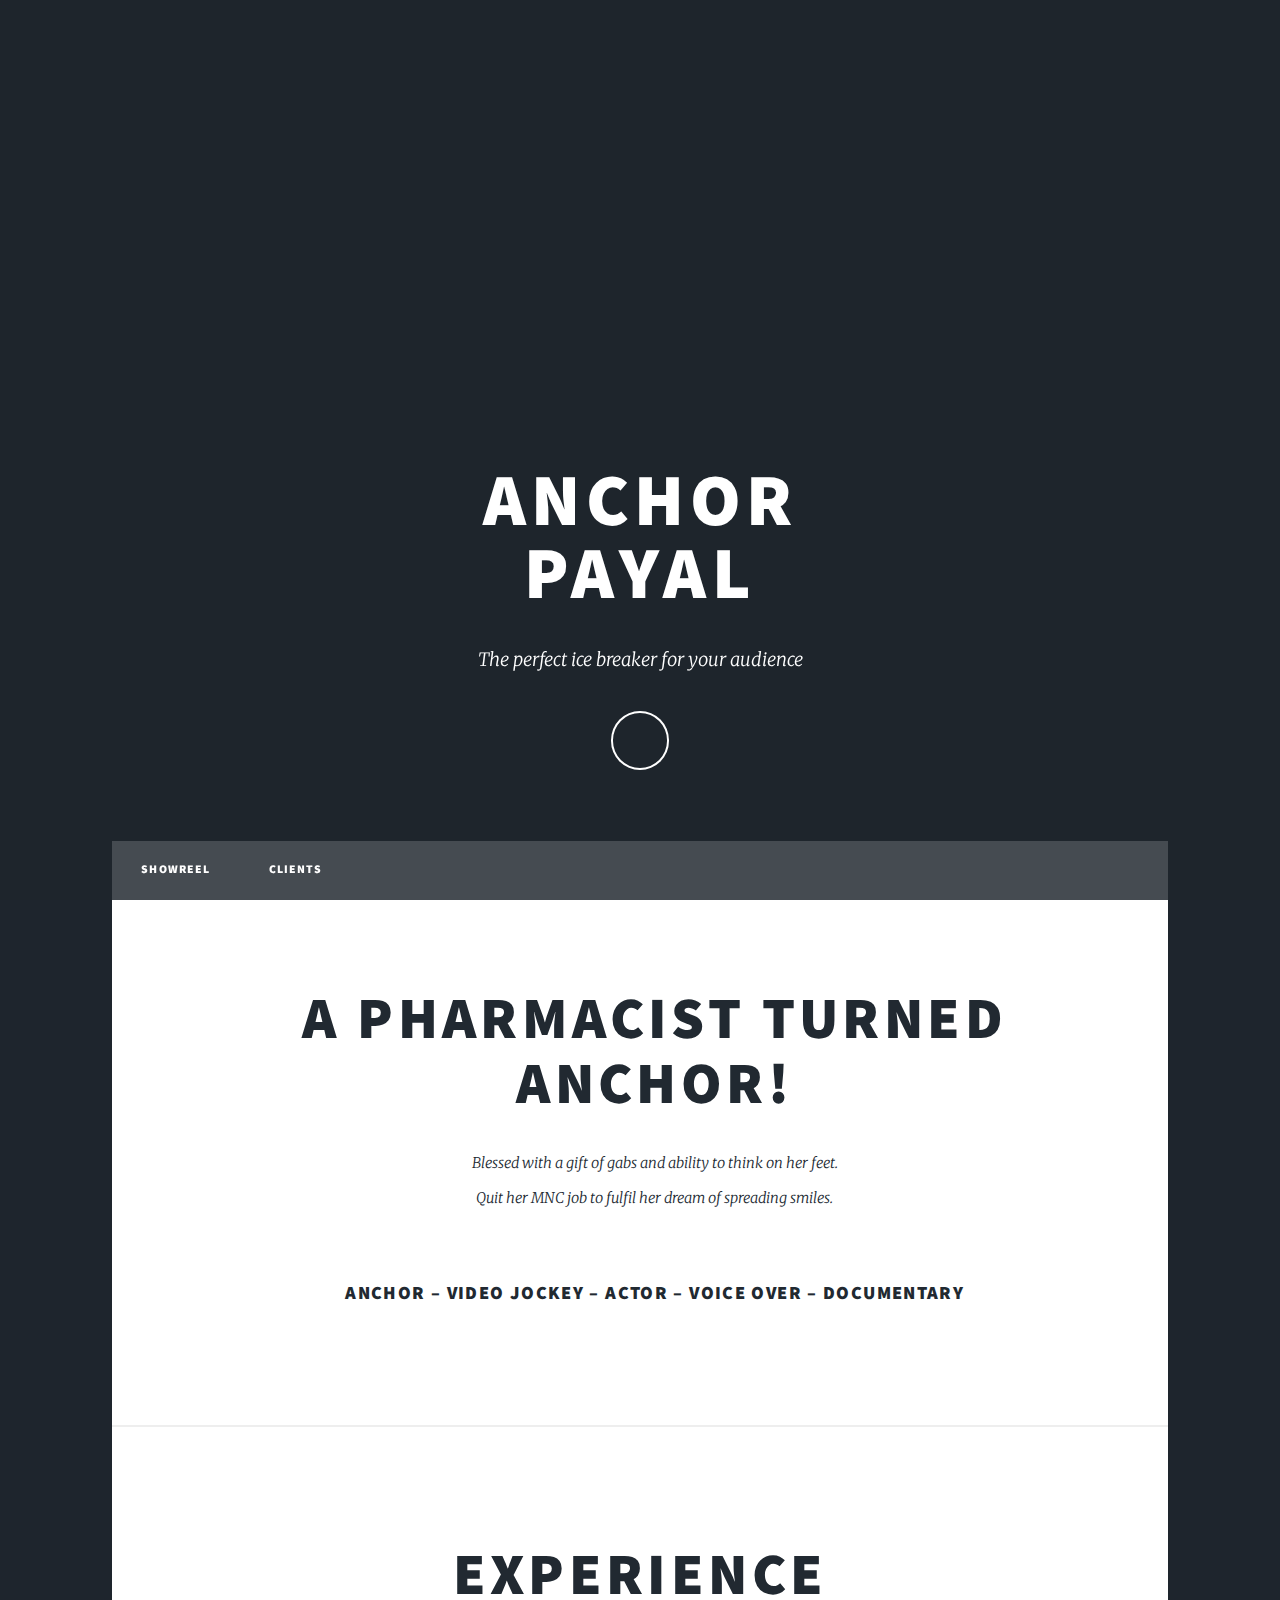
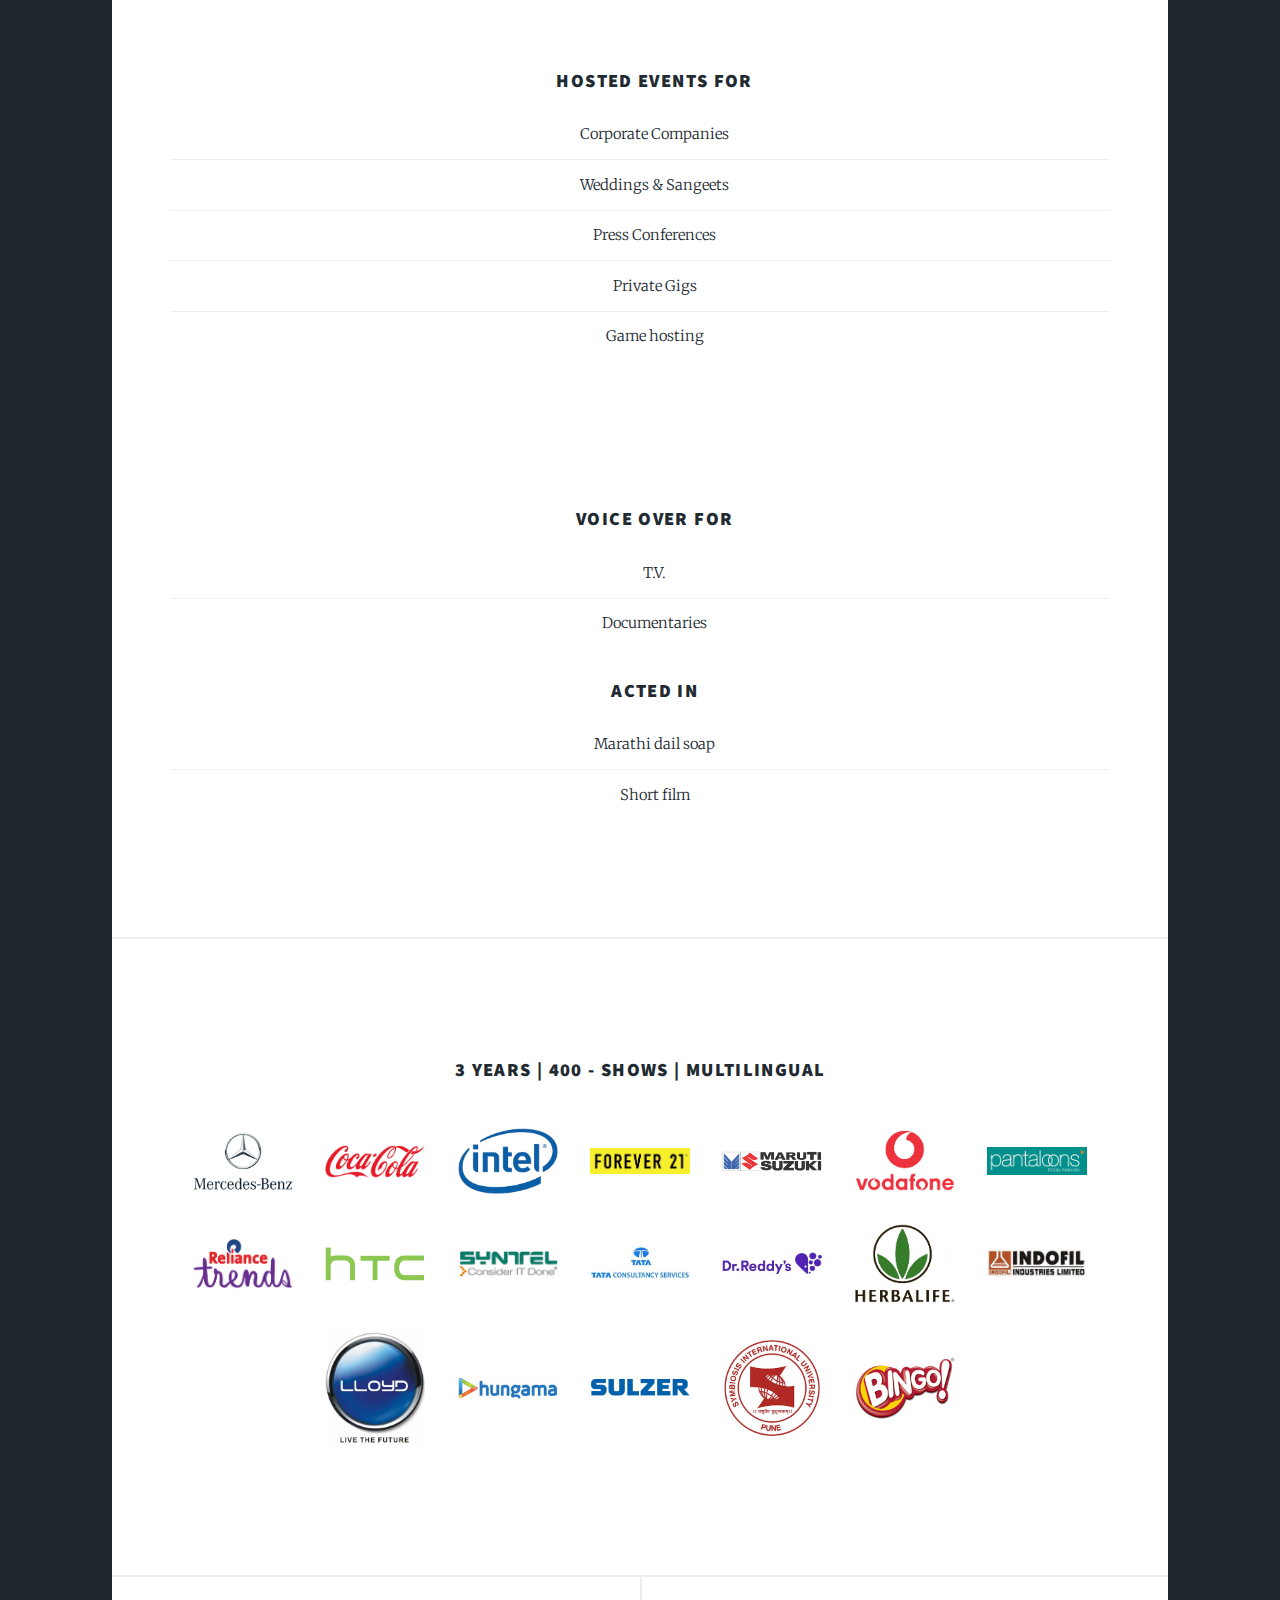
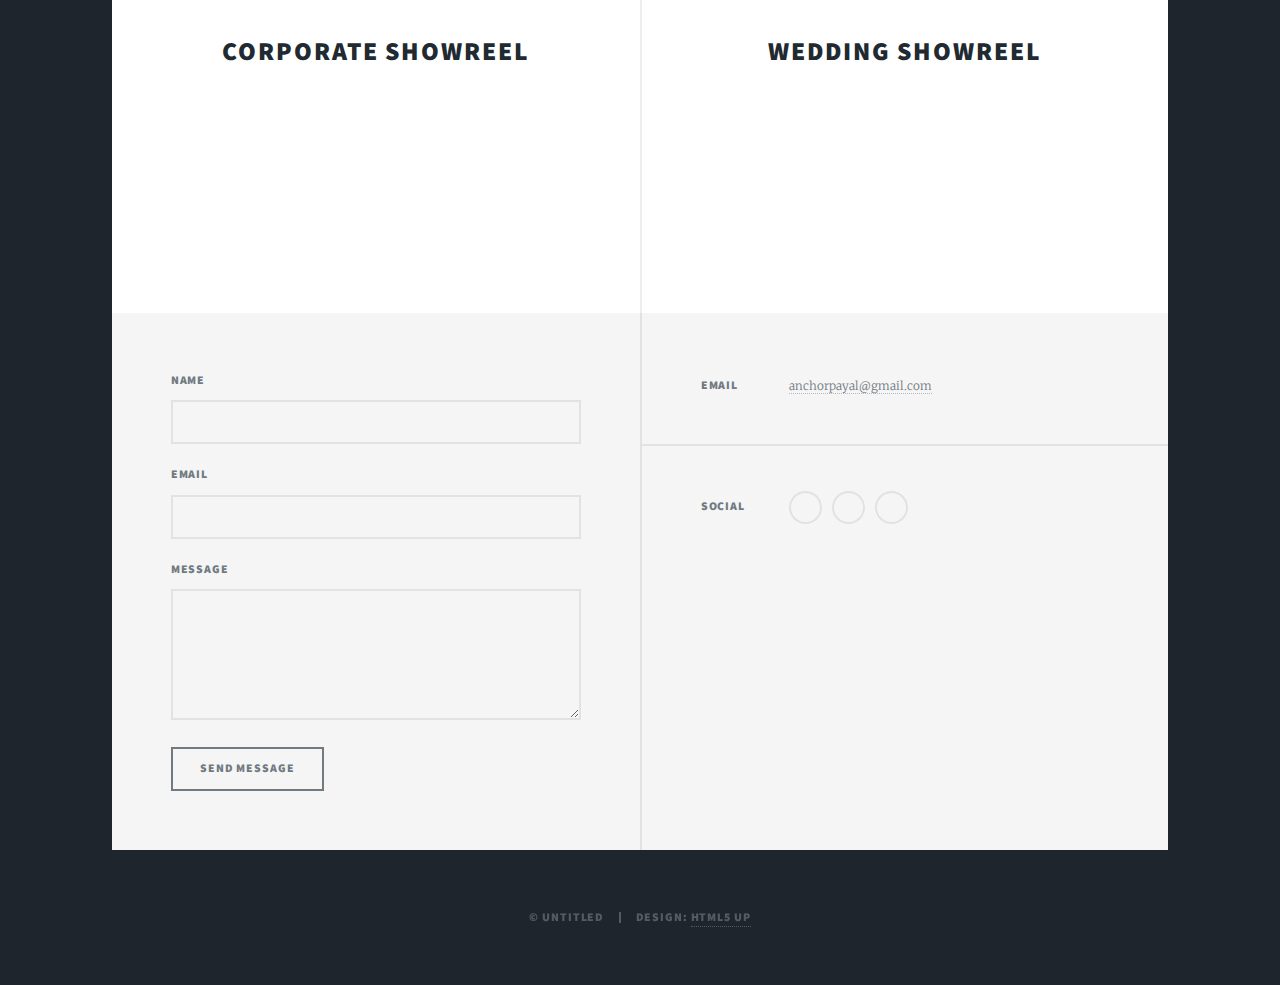
==== index_dev.html @ 98bd3885 "Serve fonts, css and js from cdn" ====
<!DOCTYPE HTML>
<!--
	Massively by HTML5 UP
	html5up.net | @ajlkn
	Free for personal and commercial use under the CCA 3.0 license (html5up.net/license)
-->
<html>
	<head>
		<title>Anchor Payal</title>
		<meta charset="utf-8" />
		<meta name="viewport" content="width=device-width, initial-scale=1, user-scalable=no" />
		<link rel="stylesheet" href="assets/css/main.css" />
		<noscript><link rel="stylesheet" href="assets/css/noscript.css" /></noscript>
	</head>
	<body class="is-loading">

		<!-- Wrapper -->
			<div id="wrapper" class="fade-in">

				<!-- Intro -->
					<div id="intro">
						<h1>Anchor <br />
						Payal</h1>
						<p>The perfect ice breaker for your audience</p>
						<ul class="actions">
							<li><a href="#header" class="button icon solo fa-arrow-down scrolly">Continue</a></li>
						</ul>
					</div>

				<!-- Header -->
					<header id="header">
						<a href="index.html" class="logo">Anchor Payal</a>
					</header>

				<!-- Nav -->
					<nav id="nav">
						<ul class="links">
                                                  <li><a href="#showreel">Showreel</a></li>
						  <li><a href="#clients">Clients</a></li>
						</ul>
						<ul class="icons">
						  <li><a href="https://instagram.com/bhataktiladki/" class="icon fa-instagram"><span class="label">Instagram</span></a></li>
						  <li><a href="https://www.youtube.com/channel/UC2Pc_j4mm8SIYP-UEMRx0-g/videos" class="icon fa-youtube"><span class="label">Youtube</span></a></li>
						  <li><a href="https://www.facebook.com/bhataktiladki/" class="icon fa-facebook"><span class="label">Facebook</span></a></li>
						</ul>
					</nav>

				<!-- Main -->
					<div id="main">

						<!-- Featured Post -->
							<article class="post featured">
                                                          <a href="#" class="image left pic1"><img data-src="https://payalb.s3.amazonaws.com/pic01.jpg" src="[data-uri]" alt="" /></a>

							  <header class="major">
							    <h2>A Pharmacist turned Anchor!</h2>
                                                            <p>
                                                              Blessed with a gift of gabs and ability to think on her feet.<br/>
                                                              Quit her MNC job to fulfil her dream of spreading smiles.<br/><br/>
                                                            </p>
                                                            <p><h3>Anchor – Video Jockey – Actor – Voice Over – Documentary</h3></p>

							  </header>

							</article>


							<article class="post featured">
						          <header class="major"><p><h2>Experience</h2></p></header>
							  <header class="major">
                                                            <a href="#" class="image left pic2"><img data-src="https://payalb.s3.amazonaws.com/pic02.jpg" src="[data-uri]" alt="" /></a>
                                                            <p>
                                                              <h3>Hosted events for</h3>
                                                              <ul class="divided">
                                                                <li>Corporate Companies</li>
                                                                <li>Weddings & Sangeets</li>
                                                                <li>Press Conferences</li>
                                                                <li>Private Gigs</li>
                                                                <li>Game hosting</li>
                                                              </ul>
                                                            </p>
							  </header>
                                                          <div style="clear:both"></div>

                                                          <header class="major">
                                                            <a href="#" class="image left pic2"><img data-src="https://payalb.s3.amazonaws.com/pic03.jpg" src="[data-uri]" alt="" /></a>
                                                            <p>
                                                              <h3>Voice over for</h3>
                                                              <ul class="divided">
                                                                <li>T.V.</li>
                                                                <li>Documentaries</li>
                                                              </ul>
                                                            </p>

                                                            <p>
                                                              <h3>Acted in</h3>
                                                              <ul class="divided">
                                                                <li>Marathi dail soap</li>
                                                                <li>Short film</li>
                                                            </ul>
                                                            </p>
                                                          </header>
							</article>

							<article class="post featured" id="clients">
							  <header class="major">
							    <p><h3>3 Years | 400 - SHOWS | Multilingual</h3></p>
                                                            <p class="logo-container">
                                                            <a href="#" class="image logo"><img data-src="images/logos/merc.png" src="[data-uri]" alt="" /></a>
                                                            <a href="#" class="image logo"><img data-src="images/logos/coca-cola.png" src="[data-uri]" alt="" /></a>
                                                            <a href="#" class="image logo"><img data-src="images/logos/intel.jpg" src="[data-uri]" alt="" /></a>
                                                            <a href="#" class="image logo"><img data-src="images/logos/forever_21.jpg" src="[data-uri]" alt="" /></a>
                                                            <a href="#" class="image logo"><img data-src="images/logos/maruti-suzuki.png" src="[data-uri]" alt="" /></a>
                                                            <a href="#" class="image logo"><img data-src="images/logos/vodafone.png" src="[data-uri]" alt="" /></a>
                                                            <a href="#" class="image logo"><img data-src="images/logos/pantaloons.gif" src="[data-uri]" alt="" /></a>
                                                            <a href="#" class="image logo"><img data-src="images/logos/reliance_trends.jpg" src="[data-uri]" alt="" /></a>
                                                            <a href="#" class="image logo"><img data-src="images/logos/htc.png" src="[data-uri]" alt="" /></a>
                                                            <a href="#" class="image logo"><img data-src="images/logos/syntel.gif" src="[data-uri]" alt="" /></a>
                                                            <a href="#" class="image logo"><img data-src="images/logos/tcs.jpg" src="[data-uri]" alt="" /></a>
                                                            <a href="#" class="image logo"><img data-src="images/logos/dr_reddys.jpg" src="[data-uri]" alt="" /></a>
                                                            <a href="#" class="image logo"><img data-src="images/logos/herbalife.jpg" src="[data-uri]" alt="" /></a>
                                                            <a href="#" class="image logo"><img data-src="images/logos/indofil.jpg" src="[data-uri]" alt="" /></a>
                                                            <a href="#" class="image logo"><img data-src="images/logos/llyod.jpg" src="[data-uri]" alt="" /></a>
                                                            <a href="#" class="image logo"><img data-src="images/logos/hungama.jpg" src="[data-uri]" alt="" /></a>
                                                            <a href="#" class="image logo"><img data-src="images/logos/sulzer.png" src="[data-uri]" alt="" /></a>
                                                            <a href="#" class="image logo"><img data-src="images/logos/symbiosis_pune.jpg" src="[data-uri]" alt="" /></a>
                                                            <a href="#" class="image logo"><img data-src="images/logos/bingo.png" src="[data-uri]" alt="" /></a>
                                                            </p>
                                                          </header>
							</article>


						<!-- Posts -->
							<section class="posts" id="showreel">
								<article>
									<header>
										<h2><a href="#">Corporate showreel</a></h2>
									</header>
                                                                        <iframe width="100%"  height="80%" data-src="https://www.youtube.com/embed/oZdFrwF163Q?rel=0" class="video" frameborder="0" allow="autoplay; encrypted-media" allowfullscreen></iframe>
								</article>
								<article>
									<header>
										<h2><a href="#">Wedding showreel</a></h2>
									</header>
                                                                        <iframe width="100%"  height="80%" data-src="https://www.youtube.com/embed/wHCQioz2fH4?rel=0" frameborder="0" class="video" allow="autoplay; encrypted-media" allowfullscreen></iframe>
								</article>
							</section>

					</div>

				<!-- Footer -->
					<footer id="footer">
						<section>
							<form method="post" action="#">
								<div class="field">
									<label for="name">Name</label>
									<input type="text" name="name" id="name" />
								</div>
								<div class="field">
									<label for="email">Email</label>
									<input type="text" name="email" id="email" />
								</div>
								<div class="field">
									<label for="message">Message</label>
									<textarea name="message" id="message" rows="3"></textarea>
								</div>
								<ul class="actions">
									<li><input type="submit" value="Send Message" /></li>
								</ul>
							</form>
						</section>
						<section class="split contact">
							<section>
								<h3>Email</h3>
								<p><a href="#">anchorpayal@gmail.com</a></p>
							</section>
							<section>
								<h3>Social</h3>
								<ul class="icons alt">
						                  <li><a href="https://instagram.com/bhataktiladki/" class="alt icon fa-instagram"><span class="label">Instagram</span></a></li>
						                  <li><a href="https://www.youtube.com/channel/UC2Pc_j4mm8SIYP-UEMRx0-g/videos" class="alt icon fa-youtube"><span class="label">Youtube</span></a></li>
						                  <li><a href="https://www.facebook.com/bhataktiladki/" class="alt icon fa-facebook"><span class="label">Facebook</span></a></li>


								</ul>
							</section>
						</section>
					</footer>

				<!-- Copyright -->
					<div id="copyright">
						<ul><li>&copy; Untitled</li><li>Design: <a href="https://html5up.net">HTML5 UP</a></li></ul>
					</div>

			</div>

		<!-- Scripts -->
			<script src="assets/js/jquery.min.js"></script>
			<script src="assets/js/jquery.scrollex.min.js"></script>
			<script src="assets/js/jquery.scrolly.min.js"></script>
			<script src="assets/js/skel.min.js"></script>
			<script src="assets/js/util.js"></script>
			<script src="assets/js/main.js"></script>

	</body>
</html>
---- assets/css/main.css ----
@import url(font-awesome.min.css);
@import url("https://fonts.googleapis.com/css?family=Merriweather:300,700,300italic,700italic|Source+Sans+Pro:900");

/*
	Massively by HTML5 UP
	html5up.net | @ajlkn
	Free for personal and commercial use under the CCA 3.0 license (html5up.net/license)
*/

/* Reset */

	html, body, div, span, applet, object, iframe, h1, h2, h3, h4, h5, h6, p, blockquote, pre, a, abbr, acronym, address, big, cite, code, del, dfn, em, img, ins, kbd, q, s, samp, small, strike, strong, sub, sup, tt, var, b, u, i, center, dl, dt, dd, ol, ul, li, fieldset, form, label, legend, table, caption, tbody, tfoot, thead, tr, th, td, article, aside, canvas, details, embed, figure, figcaption, footer, header, hgroup, menu, nav, output, ruby, section, summary, time, mark, audio, video {
		margin: 0;
		padding: 0;
		border: 0;
		font-size: 100%;
		font: inherit;
		vertical-align: baseline;
	}

	article, aside, details, figcaption, figure, footer, header, hgroup, menu, nav, section {
		display: block;
	}

	body {
		line-height: 1;
	}

	ol, ul {
		list-style: none;
	}

	blockquote, q {
		quotes: none;
	}

	blockquote:before, blockquote:after, q:before, q:after {
		content: '';
		content: none;
	}

	table {
		border-collapse: collapse;
		border-spacing: 0;
	}

	body {
		-webkit-text-size-adjust: none;
	}

/* Box Model */

	*, *:before, *:after {
		-moz-box-sizing: border-box;
		-webkit-box-sizing: border-box;
		box-sizing: border-box;
	}

/* Grid */

	.row {
		border-bottom: solid 1px transparent;
		-moz-box-sizing: border-box;
		-webkit-box-sizing: border-box;
		box-sizing: border-box;
	}

	.row > * {
		float: left;
		-moz-box-sizing: border-box;
		-webkit-box-sizing: border-box;
		box-sizing: border-box;
	}

	.row:after, .row:before {
		content: '';
		display: block;
		clear: both;
		height: 0;
	}

	.row.uniform > * > :first-child {
		margin-top: 0;
	}

	.row.uniform > * > :last-child {
		margin-bottom: 0;
	}

	.row.\30 \25 > * {
		padding: 0 0 0 0rem;
	}

	.row.\30 \25 {
		margin: 0 0 -1px 0rem;
	}

	.row.uniform.\30 \25 > * {
		padding: 0rem 0 0 0rem;
	}

	.row.uniform.\30 \25 {
		margin: 0rem 0 -1px 0rem;
	}

	.row > * {
		padding: 0 0 0 1.5rem;
	}

	.row {
		margin: 0 0 -1px -1.5rem;
	}

	.row.uniform > * {
		padding: 1.5rem 0 0 1.5rem;
	}

	.row.uniform {
		margin: -1.5rem 0 -1px -1.5rem;
	}

	.row.\32 00\25 > * {
		padding: 0 0 0 3rem;
	}

	.row.\32 00\25 {
		margin: 0 0 -1px -3rem;
	}

	.row.uniform.\32 00\25 > * {
		padding: 3rem 0 0 3rem;
	}

	.row.uniform.\32 00\25 {
		margin: -3rem 0 -1px -3rem;
	}

	.row.\31 50\25 > * {
		padding: 0 0 0 2.25rem;
	}

	.row.\31 50\25 {
		margin: 0 0 -1px -2.25rem;
	}

	.row.uniform.\31 50\25 > * {
		padding: 2.25rem 0 0 2.25rem;
	}

	.row.uniform.\31 50\25 {
		margin: -2.25rem 0 -1px -2.25rem;
	}

	.row.\35 0\25 > * {
		padding: 0 0 0 0.75rem;
	}

	.row.\35 0\25 {
		margin: 0 0 -1px -0.75rem;
	}

	.row.uniform.\35 0\25 > * {
		padding: 0.75rem 0 0 0.75rem;
	}

	.row.uniform.\35 0\25 {
		margin: -0.75rem 0 -1px -0.75rem;
	}

	.row.\32 5\25 > * {
		padding: 0 0 0 0.375rem;
	}

	.row.\32 5\25 {
		margin: 0 0 -1px -0.375rem;
	}

	.row.uniform.\32 5\25 > * {
		padding: 0.375rem 0 0 0.375rem;
	}

	.row.uniform.\32 5\25 {
		margin: -0.375rem 0 -1px -0.375rem;
	}

	.\31 2u, .\31 2u\24 {
		width: 100%;
		clear: none;
		margin-left: 0;
	}

	.\31 1u, .\31 1u\24 {
		width: 91.6666666667%;
		clear: none;
		margin-left: 0;
	}

	.\31 0u, .\31 0u\24 {
		width: 83.3333333333%;
		clear: none;
		margin-left: 0;
	}

	.\39 u, .\39 u\24 {
		width: 75%;
		clear: none;
		margin-left: 0;
	}

	.\38 u, .\38 u\24 {
		width: 66.6666666667%;
		clear: none;
		margin-left: 0;
	}

	.\37 u, .\37 u\24 {
		width: 58.3333333333%;
		clear: none;
		margin-left: 0;
	}

	.\36 u, .\36 u\24 {
		width: 50%;
		clear: none;
		margin-left: 0;
	}

	.\35 u, .\35 u\24 {
		width: 41.6666666667%;
		clear: none;
		margin-left: 0;
	}

	.\34 u, .\34 u\24 {
		width: 33.3333333333%;
		clear: none;
		margin-left: 0;
	}

	.\33 u, .\33 u\24 {
		width: 25%;
		clear: none;
		margin-left: 0;
	}

	.\32 u, .\32 u\24 {
		width: 16.6666666667%;
		clear: none;
		margin-left: 0;
	}

	.\31 u, .\31 u\24 {
		width: 8.3333333333%;
		clear: none;
		margin-left: 0;
	}

	.\31 2u\24 + *,
	.\31 1u\24 + *,
	.\31 0u\24 + *,
	.\39 u\24 + *,
	.\38 u\24 + *,
	.\37 u\24 + *,
	.\36 u\24 + *,
	.\35 u\24 + *,
	.\34 u\24 + *,
	.\33 u\24 + *,
	.\32 u\24 + *,
	.\31 u\24 + * {
		clear: left;
	}

	.\-11u {
		margin-left: 91.66667%;
	}

	.\-10u {
		margin-left: 83.33333%;
	}

	.\-9u {
		margin-left: 75%;
	}

	.\-8u {
		margin-left: 66.66667%;
	}

	.\-7u {
		margin-left: 58.33333%;
	}

	.\-6u {
		margin-left: 50%;
	}

	.\-5u {
		margin-left: 41.66667%;
	}

	.\-4u {
		margin-left: 33.33333%;
	}

	.\-3u {
		margin-left: 25%;
	}

	.\-2u {
		margin-left: 16.66667%;
	}

	.\-1u {
		margin-left: 8.33333%;
	}

	@media screen and (max-width: 1680px) {

		.row > * {
			padding: 0 0 0 1.5rem;
		}

		.row {
			margin: 0 0 -1px -1.5rem;
		}

		.row.uniform > * {
			padding: 1.5rem 0 0 1.5rem;
		}

		.row.uniform {
			margin: -1.5rem 0 -1px -1.5rem;
		}

		.row.\32 00\25 > * {
			padding: 0 0 0 3rem;
		}

		.row.\32 00\25 {
			margin: 0 0 -1px -3rem;
		}

		.row.uniform.\32 00\25 > * {
			padding: 3rem 0 0 3rem;
		}

		.row.uniform.\32 00\25 {
			margin: -3rem 0 -1px -3rem;
		}

		.row.\31 50\25 > * {
			padding: 0 0 0 2.25rem;
		}

		.row.\31 50\25 {
			margin: 0 0 -1px -2.25rem;
		}

		.row.uniform.\31 50\25 > * {
			padding: 2.25rem 0 0 2.25rem;
		}

		.row.uniform.\31 50\25 {
			margin: -2.25rem 0 -1px -2.25rem;
		}

		.row.\35 0\25 > * {
			padding: 0 0 0 0.75rem;
		}

		.row.\35 0\25 {
			margin: 0 0 -1px -0.75rem;
		}

		.row.uniform.\35 0\25 > * {
			padding: 0.75rem 0 0 0.75rem;
		}

		.row.uniform.\35 0\25 {
			margin: -0.75rem 0 -1px -0.75rem;
		}

		.row.\32 5\25 > * {
			padding: 0 0 0 0.375rem;
		}

		.row.\32 5\25 {
			margin: 0 0 -1px -0.375rem;
		}

		.row.uniform.\32 5\25 > * {
			padding: 0.375rem 0 0 0.375rem;
		}

		.row.uniform.\32 5\25 {
			margin: -0.375rem 0 -1px -0.375rem;
		}

		.\31 2u\28xlarge\29, .\31 2u\24\28xlarge\29 {
			width: 100%;
			clear: none;
			margin-left: 0;
		}

		.\31 1u\28xlarge\29, .\31 1u\24\28xlarge\29 {
			width: 91.6666666667%;
			clear: none;
			margin-left: 0;
		}

		.\31 0u\28xlarge\29, .\31 0u\24\28xlarge\29 {
			width: 83.3333333333%;
			clear: none;
			margin-left: 0;
		}

		.\39 u\28xlarge\29, .\39 u\24\28xlarge\29 {
			width: 75%;
			clear: none;
			margin-left: 0;
		}

		.\38 u\28xlarge\29, .\38 u\24\28xlarge\29 {
			width: 66.6666666667%;
			clear: none;
			margin-left: 0;
		}

		.\37 u\28xlarge\29, .\37 u\24\28xlarge\29 {
			width: 58.3333333333%;
			clear: none;
			margin-left: 0;
		}

		.\36 u\28xlarge\29, .\36 u\24\28xlarge\29 {
			width: 50%;
			clear: none;
			margin-left: 0;
		}

		.\35 u\28xlarge\29, .\35 u\24\28xlarge\29 {
			width: 41.6666666667%;
			clear: none;
			margin-left: 0;
		}

		.\34 u\28xlarge\29, .\34 u\24\28xlarge\29 {
			width: 33.3333333333%;
			clear: none;
			margin-left: 0;
		}

		.\33 u\28xlarge\29, .\33 u\24\28xlarge\29 {
			width: 25%;
			clear: none;
			margin-left: 0;
		}

		.\32 u\28xlarge\29, .\32 u\24\28xlarge\29 {
			width: 16.6666666667%;
			clear: none;
			margin-left: 0;
		}

		.\31 u\28xlarge\29, .\31 u\24\28xlarge\29 {
			width: 8.3333333333%;
			clear: none;
			margin-left: 0;
		}

		.\31 2u\24\28xlarge\29 + *,
		.\31 1u\24\28xlarge\29 + *,
		.\31 0u\24\28xlarge\29 + *,
		.\39 u\24\28xlarge\29 + *,
		.\38 u\24\28xlarge\29 + *,
		.\37 u\24\28xlarge\29 + *,
		.\36 u\24\28xlarge\29 + *,
		.\35 u\24\28xlarge\29 + *,
		.\34 u\24\28xlarge\29 + *,
		.\33 u\24\28xlarge\29 + *,
		.\32 u\24\28xlarge\29 + *,
		.\31 u\24\28xlarge\29 + * {
			clear: left;
		}

		.\-11u\28xlarge\29 {
			margin-left: 91.66667%;
		}

		.\-10u\28xlarge\29 {
			margin-left: 83.33333%;
		}

		.\-9u\28xlarge\29 {
			margin-left: 75%;
		}

		.\-8u\28xlarge\29 {
			margin-left: 66.66667%;
		}

		.\-7u\28xlarge\29 {
			margin-left: 58.33333%;
		}

		.\-6u\28xlarge\29 {
			margin-left: 50%;
		}

		.\-5u\28xlarge\29 {
			margin-left: 41.66667%;
		}

		.\-4u\28xlarge\29 {
			margin-left: 33.33333%;
		}

		.\-3u\28xlarge\29 {
			margin-left: 25%;
		}

		.\-2u\28xlarge\29 {
			margin-left: 16.66667%;
		}

		.\-1u\28xlarge\29 {
			margin-left: 8.33333%;
		}

	}

	@media screen and (max-width: 1280px) {

		.row > * {
			padding: 0 0 0 1.5rem;
		}

		.row {
			margin: 0 0 -1px -1.5rem;
		}

		.row.uniform > * {
			padding: 1.5rem 0 0 1.5rem;
		}

		.row.uniform {
			margin: -1.5rem 0 -1px -1.5rem;
		}

		.row.\32 00\25 > * {
			padding: 0 0 0 3rem;
		}

		.row.\32 00\25 {
			margin: 0 0 -1px -3rem;
		}

		.row.uniform.\32 00\25 > * {
			padding: 3rem 0 0 3rem;
		}

		.row.uniform.\32 00\25 {
			margin: -3rem 0 -1px -3rem;
		}

		.row.\31 50\25 > * {
			padding: 0 0 0 2.25rem;
		}

		.row.\31 50\25 {
			margin: 0 0 -1px -2.25rem;
		}

		.row.uniform.\31 50\25 > * {
			padding: 2.25rem 0 0 2.25rem;
		}

		.row.uniform.\31 50\25 {
			margin: -2.25rem 0 -1px -2.25rem;
		}

		.row.\35 0\25 > * {
			padding: 0 0 0 0.75rem;
		}

		.row.\35 0\25 {
			margin: 0 0 -1px -0.75rem;
		}

		.row.uniform.\35 0\25 > * {
			padding: 0.75rem 0 0 0.75rem;
		}

		.row.uniform.\35 0\25 {
			margin: -0.75rem 0 -1px -0.75rem;
		}

		.row.\32 5\25 > * {
			padding: 0 0 0 0.375rem;
		}

		.row.\32 5\25 {
			margin: 0 0 -1px -0.375rem;
		}

		.row.uniform.\32 5\25 > * {
			padding: 0.375rem 0 0 0.375rem;
		}

		.row.uniform.\32 5\25 {
			margin: -0.375rem 0 -1px -0.375rem;
		}

		.\31 2u\28large\29, .\31 2u\24\28large\29 {
			width: 100%;
			clear: none;
			margin-left: 0;
		}

		.\31 1u\28large\29, .\31 1u\24\28large\29 {
			width: 91.6666666667%;
			clear: none;
			margin-left: 0;
		}

		.\31 0u\28large\29, .\31 0u\24\28large\29 {
			width: 83.3333333333%;
			clear: none;
			margin-left: 0;
		}

		.\39 u\28large\29, .\39 u\24\28large\29 {
			width: 75%;
			clear: none;
			margin-left: 0;
		}

		.\38 u\28large\29, .\38 u\24\28large\29 {
			width: 66.6666666667%;
			clear: none;
			margin-left: 0;
		}

		.\37 u\28large\29, .\37 u\24\28large\29 {
			width: 58.3333333333%;
			clear: none;
			margin-left: 0;
		}

		.\36 u\28large\29, .\36 u\24\28large\29 {
			width: 50%;
			clear: none;
			margin-left: 0;
		}

		.\35 u\28large\29, .\35 u\24\28large\29 {
			width: 41.6666666667%;
			clear: none;
			margin-left: 0;
		}

		.\34 u\28large\29, .\34 u\24\28large\29 {
			width: 33.3333333333%;
			clear: none;
			margin-left: 0;
		}

		.\33 u\28large\29, .\33 u\24\28large\29 {
			width: 25%;
			clear: none;
			margin-left: 0;
		}

		.\32 u\28large\29, .\32 u\24\28large\29 {
			width: 16.6666666667%;
			clear: none;
			margin-left: 0;
		}

		.\31 u\28large\29, .\31 u\24\28large\29 {
			width: 8.3333333333%;
			clear: none;
			margin-left: 0;
		}

		.\31 2u\24\28large\29 + *,
		.\31 1u\24\28large\29 + *,
		.\31 0u\24\28large\29 + *,
		.\39 u\24\28large\29 + *,
		.\38 u\24\28large\29 + *,
		.\37 u\24\28large\29 + *,
		.\36 u\24\28large\29 + *,
		.\35 u\24\28large\29 + *,
		.\34 u\24\28large\29 + *,
		.\33 u\24\28large\29 + *,
		.\32 u\24\28large\29 + *,
		.\31 u\24\28large\29 + * {
			clear: left;
		}

		.\-11u\28large\29 {
			margin-left: 91.66667%;
		}

		.\-10u\28large\29 {
			margin-left: 83.33333%;
		}

		.\-9u\28large\29 {
			margin-left: 75%;
		}

		.\-8u\28large\29 {
			margin-left: 66.66667%;
		}

		.\-7u\28large\29 {
			margin-left: 58.33333%;
		}

		.\-6u\28large\29 {
			margin-left: 50%;
		}

		.\-5u\28large\29 {
			margin-left: 41.66667%;
		}

		.\-4u\28large\29 {
			margin-left: 33.33333%;
		}

		.\-3u\28large\29 {
			margin-left: 25%;
		}

		.\-2u\28large\29 {
			margin-left: 16.66667%;
		}

		.\-1u\28large\29 {
			margin-left: 8.33333%;
		}

	}

	@media screen and (max-width: 980px) {

		.row > * {
			padding: 0 0 0 1.5rem;
		}

		.row {
			margin: 0 0 -1px -1.5rem;
		}

		.row.uniform > * {
			padding: 1.5rem 0 0 1.5rem;
		}

		.row.uniform {
			margin: -1.5rem 0 -1px -1.5rem;
		}

		.row.\32 00\25 > * {
			padding: 0 0 0 3rem;
		}

		.row.\32 00\25 {
			margin: 0 0 -1px -3rem;
		}

		.row.uniform.\32 00\25 > * {
			padding: 3rem 0 0 3rem;
		}

		.row.uniform.\32 00\25 {
			margin: -3rem 0 -1px -3rem;
		}

		.row.\31 50\25 > * {
			padding: 0 0 0 2.25rem;
		}

		.row.\31 50\25 {
			margin: 0 0 -1px -2.25rem;
		}

		.row.uniform.\31 50\25 > * {
			padding: 2.25rem 0 0 2.25rem;
		}

		.row.uniform.\31 50\25 {
			margin: -2.25rem 0 -1px -2.25rem;
		}

		.row.\35 0\25 > * {
			padding: 0 0 0 0.75rem;
		}

		.row.\35 0\25 {
			margin: 0 0 -1px -0.75rem;
		}

		.row.uniform.\35 0\25 > * {
			padding: 0.75rem 0 0 0.75rem;
		}

		.row.uniform.\35 0\25 {
			margin: -0.75rem 0 -1px -0.75rem;
		}

		.row.\32 5\25 > * {
			padding: 0 0 0 0.375rem;
		}

		.row.\32 5\25 {
			margin: 0 0 -1px -0.375rem;
		}

		.row.uniform.\32 5\25 > * {
			padding: 0.375rem 0 0 0.375rem;
		}

		.row.uniform.\32 5\25 {
			margin: -0.375rem 0 -1px -0.375rem;
		}

		.\31 2u\28medium\29, .\31 2u\24\28medium\29 {
			width: 100%;
			clear: none;
			margin-left: 0;
		}

		.\31 1u\28medium\29, .\31 1u\24\28medium\29 {
			width: 91.6666666667%;
			clear: none;
			margin-left: 0;
		}

		.\31 0u\28medium\29, .\31 0u\24\28medium\29 {
			width: 83.3333333333%;
			clear: none;
			margin-left: 0;
		}

		.\39 u\28medium\29, .\39 u\24\28medium\29 {
			width: 75%;
			clear: none;
			margin-left: 0;
		}

		.\38 u\28medium\29, .\38 u\24\28medium\29 {
			width: 66.6666666667%;
			clear: none;
			margin-left: 0;
		}

		.\37 u\28medium\29, .\37 u\24\28medium\29 {
			width: 58.3333333333%;
			clear: none;
			margin-left: 0;
		}

		.\36 u\28medium\29, .\36 u\24\28medium\29 {
			width: 50%;
			clear: none;
			margin-left: 0;
		}

		.\35 u\28medium\29, .\35 u\24\28medium\29 {
			width: 41.6666666667%;
			clear: none;
			margin-left: 0;
		}

		.\34 u\28medium\29, .\34 u\24\28medium\29 {
			width: 33.3333333333%;
			clear: none;
			margin-left: 0;
		}

		.\33 u\28medium\29, .\33 u\24\28medium\29 {
			width: 25%;
			clear: none;
			margin-left: 0;
		}

		.\32 u\28medium\29, .\32 u\24\28medium\29 {
			width: 16.6666666667%;
			clear: none;
			margin-left: 0;
		}

		.\31 u\28medium\29, .\31 u\24\28medium\29 {
			width: 8.3333333333%;
			clear: none;
			margin-left: 0;
		}

		.\31 2u\24\28medium\29 + *,
		.\31 1u\24\28medium\29 + *,
		.\31 0u\24\28medium\29 + *,
		.\39 u\24\28medium\29 + *,
		.\38 u\24\28medium\29 + *,
		.\37 u\24\28medium\29 + *,
		.\36 u\24\28medium\29 + *,
		.\35 u\24\28medium\29 + *,
		.\34 u\24\28medium\29 + *,
		.\33 u\24\28medium\29 + *,
		.\32 u\24\28medium\29 + *,
		.\31 u\24\28medium\29 + * {
			clear: left;
		}

		.\-11u\28medium\29 {
			margin-left: 91.66667%;
		}

		.\-10u\28medium\29 {
			margin-left: 83.33333%;
		}

		.\-9u\28medium\29 {
			margin-left: 75%;
		}

		.\-8u\28medium\29 {
			margin-left: 66.66667%;
		}

		.\-7u\28medium\29 {
			margin-left: 58.33333%;
		}

		.\-6u\28medium\29 {
			margin-left: 50%;
		}

		.\-5u\28medium\29 {
			margin-left: 41.66667%;
		}

		.\-4u\28medium\29 {
			margin-left: 33.33333%;
		}

		.\-3u\28medium\29 {
			margin-left: 25%;
		}

		.\-2u\28medium\29 {
			margin-left: 16.66667%;
		}

		.\-1u\28medium\29 {
			margin-left: 8.33333%;
		}

	}

	@media screen and (max-width: 736px) {

		.row > * {
			padding: 0 0 0 1.5rem;
		}

		.row {
			margin: 0 0 -1px -1.5rem;
		}

		.row.uniform > * {
			padding: 1.5rem 0 0 1.5rem;
		}

		.row.uniform {
			margin: -1.5rem 0 -1px -1.5rem;
		}

		.row.\32 00\25 > * {
			padding: 0 0 0 3rem;
		}

		.row.\32 00\25 {
			margin: 0 0 -1px -3rem;
		}

		.row.uniform.\32 00\25 > * {
			padding: 3rem 0 0 3rem;
		}

		.row.uniform.\32 00\25 {
			margin: -3rem 0 -1px -3rem;
		}

		.row.\31 50\25 > * {
			padding: 0 0 0 2.25rem;
		}

		.row.\31 50\25 {
			margin: 0 0 -1px -2.25rem;
		}

		.row.uniform.\31 50\25 > * {
			padding: 2.25rem 0 0 2.25rem;
		}

		.row.uniform.\31 50\25 {
			margin: -2.25rem 0 -1px -2.25rem;
		}

		.row.\35 0\25 > * {
			padding: 0 0 0 0.75rem;
		}

		.row.\35 0\25 {
			margin: 0 0 -1px -0.75rem;
		}

		.row.uniform.\35 0\25 > * {
			padding: 0.75rem 0 0 0.75rem;
		}

		.row.uniform.\35 0\25 {
			margin: -0.75rem 0 -1px -0.75rem;
		}

		.row.\32 5\25 > * {
			padding: 0 0 0 0.375rem;
		}

		.row.\32 5\25 {
			margin: 0 0 -1px -0.375rem;
		}

		.row.uniform.\32 5\25 > * {
			padding: 0.375rem 0 0 0.375rem;
		}

		.row.uniform.\32 5\25 {
			margin: -0.375rem 0 -1px -0.375rem;
		}

		.\31 2u\28small\29, .\31 2u\24\28small\29 {
			width: 100%;
			clear: none;
			margin-left: 0;
		}

		.\31 1u\28small\29, .\31 1u\24\28small\29 {
			width: 91.6666666667%;
			clear: none;
			margin-left: 0;
		}

		.\31 0u\28small\29, .\31 0u\24\28small\29 {
			width: 83.3333333333%;
			clear: none;
			margin-left: 0;
		}

		.\39 u\28small\29, .\39 u\24\28small\29 {
			width: 75%;
			clear: none;
			margin-left: 0;
		}

		.\38 u\28small\29, .\38 u\24\28small\29 {
			width: 66.6666666667%;
			clear: none;
			margin-left: 0;
		}

		.\37 u\28small\29, .\37 u\24\28small\29 {
			width: 58.3333333333%;
			clear: none;
			margin-left: 0;
		}

		.\36 u\28small\29, .\36 u\24\28small\29 {
			width: 50%;
			clear: none;
			margin-left: 0;
		}

		.\35 u\28small\29, .\35 u\24\28small\29 {
			width: 41.6666666667%;
			clear: none;
			margin-left: 0;
		}

		.\34 u\28small\29, .\34 u\24\28small\29 {
			width: 33.3333333333%;
			clear: none;
			margin-left: 0;
		}

		.\33 u\28small\29, .\33 u\24\28small\29 {
			width: 25%;
			clear: none;
			margin-left: 0;
		}

		.\32 u\28small\29, .\32 u\24\28small\29 {
			width: 16.6666666667%;
			clear: none;
			margin-left: 0;
		}

		.\31 u\28small\29, .\31 u\24\28small\29 {
			width: 8.3333333333%;
			clear: none;
			margin-left: 0;
		}

		.\31 2u\24\28small\29 + *,
		.\31 1u\24\28small\29 + *,
		.\31 0u\24\28small\29 + *,
		.\39 u\24\28small\29 + *,
		.\38 u\24\28small\29 + *,
		.\37 u\24\28small\29 + *,
		.\36 u\24\28small\29 + *,
		.\35 u\24\28small\29 + *,
		.\34 u\24\28small\29 + *,
		.\33 u\24\28small\29 + *,
		.\32 u\24\28small\29 + *,
		.\31 u\24\28small\29 + * {
			clear: left;
		}

		.\-11u\28small\29 {
			margin-left: 91.66667%;
		}

		.\-10u\28small\29 {
			margin-left: 83.33333%;
		}

		.\-9u\28small\29 {
			margin-left: 75%;
		}

		.\-8u\28small\29 {
			margin-left: 66.66667%;
		}

		.\-7u\28small\29 {
			margin-left: 58.33333%;
		}

		.\-6u\28small\29 {
			margin-left: 50%;
		}

		.\-5u\28small\29 {
			margin-left: 41.66667%;
		}

		.\-4u\28small\29 {
			margin-left: 33.33333%;
		}

		.\-3u\28small\29 {
			margin-left: 25%;
		}

		.\-2u\28small\29 {
			margin-left: 16.66667%;
		}

		.\-1u\28small\29 {
			margin-left: 8.33333%;
		}

	}

	@media screen and (max-width: 480px) {

		.row > * {
			padding: 0 0 0 1.5rem;
		}

		.row {
			margin: 0 0 -1px -1.5rem;
		}

		.row.uniform > * {
			padding: 1.5rem 0 0 1.5rem;
		}

		.row.uniform {
			margin: -1.5rem 0 -1px -1.5rem;
		}

		.row.\32 00\25 > * {
			padding: 0 0 0 3rem;
		}

		.row.\32 00\25 {
			margin: 0 0 -1px -3rem;
		}

		.row.uniform.\32 00\25 > * {
			padding: 3rem 0 0 3rem;
		}

		.row.uniform.\32 00\25 {
			margin: -3rem 0 -1px -3rem;
		}

		.row.\31 50\25 > * {
			padding: 0 0 0 2.25rem;
		}

		.row.\31 50\25 {
			margin: 0 0 -1px -2.25rem;
		}

		.row.uniform.\31 50\25 > * {
			padding: 2.25rem 0 0 2.25rem;
		}

		.row.uniform.\31 50\25 {
			margin: -2.25rem 0 -1px -2.25rem;
		}

		.row.\35 0\25 > * {
			padding: 0 0 0 0.75rem;
		}

		.row.\35 0\25 {
			margin: 0 0 -1px -0.75rem;
		}

		.row.uniform.\35 0\25 > * {
			padding: 0.75rem 0 0 0.75rem;
		}

		.row.uniform.\35 0\25 {
			margin: -0.75rem 0 -1px -0.75rem;
		}

		.row.\32 5\25 > * {
			padding: 0 0 0 0.375rem;
		}

		.row.\32 5\25 {
			margin: 0 0 -1px -0.375rem;
		}

		.row.uniform.\32 5\25 > * {
			padding: 0.375rem 0 0 0.375rem;
		}

		.row.uniform.\32 5\25 {
			margin: -0.375rem 0 -1px -0.375rem;
		}

		.\31 2u\28xsmall\29, .\31 2u\24\28xsmall\29 {
			width: 100%;
			clear: none;
			margin-left: 0;
		}

		.\31 1u\28xsmall\29, .\31 1u\24\28xsmall\29 {
			width: 91.6666666667%;
			clear: none;
			margin-left: 0;
		}

		.\31 0u\28xsmall\29, .\31 0u\24\28xsmall\29 {
			width: 83.3333333333%;
			clear: none;
			margin-left: 0;
		}

		.\39 u\28xsmall\29, .\39 u\24\28xsmall\29 {
			width: 75%;
			clear: none;
			margin-left: 0;
		}

		.\38 u\28xsmall\29, .\38 u\24\28xsmall\29 {
			width: 66.6666666667%;
			clear: none;
			margin-left: 0;
		}

		.\37 u\28xsmall\29, .\37 u\24\28xsmall\29 {
			width: 58.3333333333%;
			clear: none;
			margin-left: 0;
		}

		.\36 u\28xsmall\29, .\36 u\24\28xsmall\29 {
			width: 50%;
			clear: none;
			margin-left: 0;
		}

		.\35 u\28xsmall\29, .\35 u\24\28xsmall\29 {
			width: 41.6666666667%;
			clear: none;
			margin-left: 0;
		}

		.\34 u\28xsmall\29, .\34 u\24\28xsmall\29 {
			width: 33.3333333333%;
			clear: none;
			margin-left: 0;
		}

		.\33 u\28xsmall\29, .\33 u\24\28xsmall\29 {
			width: 25%;
			clear: none;
			margin-left: 0;
		}

		.\32 u\28xsmall\29, .\32 u\24\28xsmall\29 {
			width: 16.6666666667%;
			clear: none;
			margin-left: 0;
		}

		.\31 u\28xsmall\29, .\31 u\24\28xsmall\29 {
			width: 8.3333333333%;
			clear: none;
			margin-left: 0;
		}

		.\31 2u\24\28xsmall\29 + *,
		.\31 1u\24\28xsmall\29 + *,
		.\31 0u\24\28xsmall\29 + *,
		.\39 u\24\28xsmall\29 + *,
		.\38 u\24\28xsmall\29 + *,
		.\37 u\24\28xsmall\29 + *,
		.\36 u\24\28xsmall\29 + *,
		.\35 u\24\28xsmall\29 + *,
		.\34 u\24\28xsmall\29 + *,
		.\33 u\24\28xsmall\29 + *,
		.\32 u\24\28xsmall\29 + *,
		.\31 u\24\28xsmall\29 + * {
			clear: left;
		}

		.\-11u\28xsmall\29 {
			margin-left: 91.66667%;
		}

		.\-10u\28xsmall\29 {
			margin-left: 83.33333%;
		}

		.\-9u\28xsmall\29 {
			margin-left: 75%;
		}

		.\-8u\28xsmall\29 {
			margin-left: 66.66667%;
		}

		.\-7u\28xsmall\29 {
			margin-left: 58.33333%;
		}

		.\-6u\28xsmall\29 {
			margin-left: 50%;
		}

		.\-5u\28xsmall\29 {
			margin-left: 41.66667%;
		}

		.\-4u\28xsmall\29 {
			margin-left: 33.33333%;
		}

		.\-3u\28xsmall\29 {
			margin-left: 25%;
		}

		.\-2u\28xsmall\29 {
			margin-left: 16.66667%;
		}

		.\-1u\28xsmall\29 {
			margin-left: 8.33333%;
		}

	}

	@media screen and (max-width: 360px) {

		.row > * {
			padding: 0 0 0 1.5rem;
		}

		.row {
			margin: 0 0 -1px -1.5rem;
		}

		.row.uniform > * {
			padding: 1.5rem 0 0 1.5rem;
		}

		.row.uniform {
			margin: -1.5rem 0 -1px -1.5rem;
		}

		.row.\32 00\25 > * {
			padding: 0 0 0 3rem;
		}

		.row.\32 00\25 {
			margin: 0 0 -1px -3rem;
		}

		.row.uniform.\32 00\25 > * {
			padding: 3rem 0 0 3rem;
		}

		.row.uniform.\32 00\25 {
			margin: -3rem 0 -1px -3rem;
		}

		.row.\31 50\25 > * {
			padding: 0 0 0 2.25rem;
		}

		.row.\31 50\25 {
			margin: 0 0 -1px -2.25rem;
		}

		.row.uniform.\31 50\25 > * {
			padding: 2.25rem 0 0 2.25rem;
		}

		.row.uniform.\31 50\25 {
			margin: -2.25rem 0 -1px -2.25rem;
		}

		.row.\35 0\25 > * {
			padding: 0 0 0 0.75rem;
		}

		.row.\35 0\25 {
			margin: 0 0 -1px -0.75rem;
		}

		.row.uniform.\35 0\25 > * {
			padding: 0.75rem 0 0 0.75rem;
		}

		.row.uniform.\35 0\25 {
			margin: -0.75rem 0 -1px -0.75rem;
		}

		.row.\32 5\25 > * {
			padding: 0 0 0 0.375rem;
		}

		.row.\32 5\25 {
			margin: 0 0 -1px -0.375rem;
		}

		.row.uniform.\32 5\25 > * {
			padding: 0.375rem 0 0 0.375rem;
		}

		.row.uniform.\32 5\25 {
			margin: -0.375rem 0 -1px -0.375rem;
		}

		.\31 2u\28xxsmall\29, .\31 2u\24\28xxsmall\29 {
			width: 100%;
			clear: none;
			margin-left: 0;
		}

		.\31 1u\28xxsmall\29, .\31 1u\24\28xxsmall\29 {
			width: 91.6666666667%;
			clear: none;
			margin-left: 0;
		}

		.\31 0u\28xxsmall\29, .\31 0u\24\28xxsmall\29 {
			width: 83.3333333333%;
			clear: none;
			margin-left: 0;
		}

		.\39 u\28xxsmall\29, .\39 u\24\28xxsmall\29 {
			width: 75%;
			clear: none;
			margin-left: 0;
		}

		.\38 u\28xxsmall\29, .\38 u\24\28xxsmall\29 {
			width: 66.6666666667%;
			clear: none;
			margin-left: 0;
		}

		.\37 u\28xxsmall\29, .\37 u\24\28xxsmall\29 {
			width: 58.3333333333%;
			clear: none;
			margin-left: 0;
		}

		.\36 u\28xxsmall\29, .\36 u\24\28xxsmall\29 {
			width: 50%;
			clear: none;
			margin-left: 0;
		}

		.\35 u\28xxsmall\29, .\35 u\24\28xxsmall\29 {
			width: 41.6666666667%;
			clear: none;
			margin-left: 0;
		}

		.\34 u\28xxsmall\29, .\34 u\24\28xxsmall\29 {
			width: 33.3333333333%;
			clear: none;
			margin-left: 0;
		}

		.\33 u\28xxsmall\29, .\33 u\24\28xxsmall\29 {
			width: 25%;
			clear: none;
			margin-left: 0;
		}

		.\32 u\28xxsmall\29, .\32 u\24\28xxsmall\29 {
			width: 16.6666666667%;
			clear: none;
			margin-left: 0;
		}

		.\31 u\28xxsmall\29, .\31 u\24\28xxsmall\29 {
			width: 8.3333333333%;
			clear: none;
			margin-left: 0;
		}

		.\31 2u\24\28xxsmall\29 + *,
		.\31 1u\24\28xxsmall\29 + *,
		.\31 0u\24\28xxsmall\29 + *,
		.\39 u\24\28xxsmall\29 + *,
		.\38 u\24\28xxsmall\29 + *,
		.\37 u\24\28xxsmall\29 + *,
		.\36 u\24\28xxsmall\29 + *,
		.\35 u\24\28xxsmall\29 + *,
		.\34 u\24\28xxsmall\29 + *,
		.\33 u\24\28xxsmall\29 + *,
		.\32 u\24\28xxsmall\29 + *,
		.\31 u\24\28xxsmall\29 + * {
			clear: left;
		}

		.\-11u\28xxsmall\29 {
			margin-left: 91.66667%;
		}

		.\-10u\28xxsmall\29 {
			margin-left: 83.33333%;
		}

		.\-9u\28xxsmall\29 {
			margin-left: 75%;
		}

		.\-8u\28xxsmall\29 {
			margin-left: 66.66667%;
		}

		.\-7u\28xxsmall\29 {
			margin-left: 58.33333%;
		}

		.\-6u\28xxsmall\29 {
			margin-left: 50%;
		}

		.\-5u\28xxsmall\29 {
			margin-left: 41.66667%;
		}

		.\-4u\28xxsmall\29 {
			margin-left: 33.33333%;
		}

		.\-3u\28xxsmall\29 {
			margin-left: 25%;
		}

		.\-2u\28xxsmall\29 {
			margin-left: 16.66667%;
		}

		.\-1u\28xxsmall\29 {
			margin-left: 8.33333%;
		}

	}

/* Basic */

	@-ms-viewport {
		width: device-width;
	}

	body {
		-ms-overflow-style: scrollbar;
	}

	@media screen and (max-width: 480px) {

		html, body {
			min-width: 320px;
		}

	}

	body {
		background-color: #1e252d;
	}

		body.is-loading *, body.is-loading *:before, body.is-loading *:after {
			-moz-animation: none !important;
			-webkit-animation: none !important;
			-ms-animation: none !important;
			animation: none !important;
			-moz-transition: none !important;
			-webkit-transition: none !important;
			-ms-transition: none !important;
			transition: none !important;
		}

/* Type */

	html {
		font-size: 16pt;
	}

		@media screen and (max-width: 1680px) {

			html {
				font-size: 12pt;
			}

		}

		@media screen and (max-width: 1280px) {

			html {
				font-size: 11pt;
			}

		}

		@media screen and (max-width: 360px) {

			html {
				font-size: 10pt;
			}

		}

	body {
		color: #212931;
	}

	body, input, select, textarea {
		font-family: "Merriweather", Georgia, serif;
		font-weight: 300;
		font-size: 1rem;
		line-height: 2.375;
	}

	a {
		-moz-transition: color 0.2s ease-in-out, background-color 0.2s ease-in-out, border-color 0.2s ease-in-out, box-shadow 0.2s ease-in-out;
		-webkit-transition: color 0.2s ease-in-out, background-color 0.2s ease-in-out, border-color 0.2s ease-in-out, box-shadow 0.2s ease-in-out;
		-ms-transition: color 0.2s ease-in-out, background-color 0.2s ease-in-out, border-color 0.2s ease-in-out, box-shadow 0.2s ease-in-out;
		transition: color 0.2s ease-in-out, background-color 0.2s ease-in-out, border-color 0.2s ease-in-out, box-shadow 0.2s ease-in-out;
		border-bottom: dotted 1px;
		text-decoration: none;
	}

		a:hover {
			border-bottom-color: transparent;
		}

	strong, b {
		font-weight: 600;
	}

	em, i {
		font-style: italic;
	}

	p {
		text-align: justify;
		margin: 0 0 2rem 0;
	}

	h1, h2, h3, h4, h5, h6 {
		font-family: "Source Sans Pro", Helvetica, sans-serif;
		font-weight: 900;
		line-height: 1.5;
		letter-spacing: 0.075em;
		text-transform: uppercase;
		margin: 0 0 1rem 0;
	}

		h1 a, h2 a, h3 a, h4 a, h5 a, h6 a {
			border-bottom: 0;
			color: inherit;
			text-decoration: none;
		}

	h1 {
		font-size: 4rem;
		line-height: 1.1;
		margin: 0 0 2rem 0;
	}

	h2 {
		font-size: 1.75rem;
		line-height: 1.3;
		margin: 0 0 1.5rem 0;
	}

	h3 {
		font-size: 1.25rem;
		margin: 0 0 1.5rem 0;
	}

	h4 {
		font-size: 1rem;
	}

	h5 {
		font-size: 0.9rem;
	}

	h6 {
		font-size: 0.8rem;
	}

	sub {
		font-size: 0.8rem;
		position: relative;
		top: 0.5rem;
	}

	sup {
		font-size: 0.8rem;
		position: relative;
		top: -0.5rem;
	}

	blockquote {
		border-left: solid 4px;
		font-style: italic;
		margin: 0 0 2rem 0;
		padding: 0.5rem 0 0.5rem 2rem;
	}

	code {
		border: solid 2px;
		font-family: "Courier New", monospace;
		font-size: 0.9rem;
		margin: 0 0.25rem;
		padding: 0.25rem 0.65rem;
	}

	pre {
		-webkit-overflow-scrolling: touch;
		font-family: "Courier New", monospace;
		font-size: 0.9rem;
		margin: 0 0 2rem 0;
	}

		pre code {
			display: block;
			line-height: 1.75;
			padding: 1rem 1.5rem;
			overflow-x: auto;
		}

	hr {
		border: 0;
		border-bottom: solid 2px;
		margin: 3rem 0;
	}

		hr.major {
			margin: 5rem 0;
		}

	.align-left {
		text-align: left;
	}

	.align-center {
		text-align: center;
	}

	.align-right {
		text-align: right;
	}

	input, select, textarea {
		color: #212931;
	}

	a {
		color: #212931;
		border-bottom-color: rgba(33, 41, 49, 0.5);
	}

		a:hover {
			border-bottom-color: transparent;
			color: #18bfef !important;
		}

	strong, b {
		color: #212931;
	}

	h1, h2, h3, h4, h5, h6 {
		color: #212931;
	}

	blockquote {
		border-left-color: #eeeeee;
	}

	code {
		background: rgba(220, 220, 220, 0.25);
		border-color: #eeeeee;
	}

	hr {
		border-bottom-color: #eeeeee;
	}

/* Box */

	.box {
		border: solid 2px;
		margin-bottom: 2rem;
		padding: 1.5rem;
	}

		.box > :last-child,
		.box > :last-child > :last-child,
		.box > :last-child > :last-child > :last-child {
			margin-bottom: 0;
		}

		.box.alt {
			border: 0;
			border-radius: 0;
			padding: 0;
		}

	.box {
		border-color: #eeeeee;
	}

/* Button */

	input[type="submit"],
	input[type="reset"],
	input[type="button"],
	button,
	.button {
		-moz-appearance: none;
		-webkit-appearance: none;
		-ms-appearance: none;
		appearance: none;
		-moz-transition: background-color 0.2s ease-in-out, box-shadow 0.2s ease-in-out, color 0.2s ease-in-out;
		-webkit-transition: background-color 0.2s ease-in-out, box-shadow 0.2s ease-in-out, color 0.2s ease-in-out;
		-ms-transition: background-color 0.2s ease-in-out, box-shadow 0.2s ease-in-out, color 0.2s ease-in-out;
		transition: background-color 0.2s ease-in-out, box-shadow 0.2s ease-in-out, color 0.2s ease-in-out;
		border: 0;
		cursor: pointer;
		display: inline-block;
		font-family: "Source Sans Pro", Helvetica, sans-serif;
		font-size: 0.8rem;
		font-weight: 900;
		letter-spacing: 0.075em;
		height: 3rem;
		line-height: 3rem;
		padding: 0 2rem;
		text-align: center;
		text-decoration: none;
		text-transform: uppercase;
		white-space: nowrap;
	}

		input[type="submit"].icon:before,
		input[type="reset"].icon:before,
		input[type="button"].icon:before,
		button.icon:before,
		.button.icon:before {
			margin-right: 0.5rem;
		}

		input[type="submit"].icon.solo,
		input[type="reset"].icon.solo,
		input[type="button"].icon.solo,
		button.icon.solo,
		.button.icon.solo {
			position: relative;
			width: 4rem;
			height: 4rem;
			line-height: 4rem;
			border-radius: 4rem;
			text-indent: 4rem;
			overflow: hidden;
			padding: 0;
			white-space: nowrap;
		}

			input[type="submit"].icon.solo:before,
			input[type="reset"].icon.solo:before,
			input[type="button"].icon.solo:before,
			button.icon.solo:before,
			.button.icon.solo:before {
				position: absolute;
				display: block;
				top: 0;
				left: 0;
				width: inherit;
				height: inherit;
				line-height: inherit;
				font-size: 1.25rem;
				margin-right: 0;
				text-align: center;
				text-indent: 0;
			}

		input[type="submit"].fit,
		input[type="reset"].fit,
		input[type="button"].fit,
		button.fit,
		.button.fit {
			display: block;
			margin: 0 0 1rem 0;
			width: 100%;
		}

		input[type="submit"].small,
		input[type="reset"].small,
		input[type="button"].small,
		button.small,
		.button.small {
			font-size: 0.7rem;
			height: 2.5rem;
			line-height: 2.5rem;
			padding: 0 1.5rem;
		}

		input[type="submit"].big,
		input[type="reset"].big,
		input[type="button"].big,
		button.big,
		.button.big {
			font-size: 0.9rem;
			height: 3.5rem;
			line-height: 3.5rem;
			padding: 0 2.75rem;
		}

		@media screen and (max-width: 980px) {

			input[type="submit"],
			input[type="reset"],
			input[type="button"],
			button,
			.button {
				font-size: 0.9rem;
				height: 3.25rem;
				line-height: 3.25rem;
			}

				input[type="submit"].big,
				input[type="reset"].big,
				input[type="button"].big,
				button.big,
				.button.big {
					font-size: 1rem;
					height: 3.75rem;
					line-height: 3.75rem;
				}

		}

		input[type="submit"].disabled, input[type="submit"]:disabled,
		input[type="reset"].disabled,
		input[type="reset"]:disabled,
		input[type="button"].disabled,
		input[type="button"]:disabled,
		button.disabled,
		button:disabled,
		.button.disabled,
		.button:disabled {
			-moz-pointer-events: none;
			-webkit-pointer-events: none;
			-ms-pointer-events: none;
			pointer-events: none;
			opacity: 0.25;
		}

	input[type="submit"],
	input[type="reset"],
	input[type="button"],
	button,
	.button {
		background-color: transparent;
		box-shadow: inset 0 0 0 2px #212931;
		color: #212931 !important;
	}

		input[type="submit"]:hover,
		input[type="reset"]:hover,
		input[type="button"]:hover,
		button:hover,
		.button:hover {
			box-shadow: inset 0 0 0 2px #18bfef;
			color: #18bfef !important;
		}

		input[type="submit"].special,
		input[type="reset"].special,
		input[type="button"].special,
		button.special,
		.button.special {
			background-color: #212931;
			box-shadow: none;
			color: #ffffff !important;
		}

			input[type="submit"].special:hover,
			input[type="reset"].special:hover,
			input[type="button"].special:hover,
			button.special:hover,
			.button.special:hover {
				background-color: #18bfef;
			}

/* Form */

	form {
		display: -moz-flex;
		display: -webkit-flex;
		display: -ms-flex;
		display: flex;
		-moz-flex-wrap: wrap;
		-webkit-flex-wrap: wrap;
		-ms-flex-wrap: wrap;
		flex-wrap: wrap;
		width: calc(100% + 3rem);
		margin: -1.5rem 0 2rem -1.5rem;
	}

		form > .field {
			-moz-flex-grow: 0;
			-webkit-flex-grow: 0;
			-ms-flex-grow: 0;
			flex-grow: 0;
			-moz-flex-shrink: 0;
			-webkit-flex-shrink: 0;
			-ms-flex-shrink: 0;
			flex-shrink: 0;
			padding: 1.5rem 0 0 1.5rem;
			width: calc(100% - 1.5rem);
		}

			form > .field.half {
				width: calc(50% - 0.75rem);
			}

			form > .field.third {
				width: calc(100%/3 - 0.5rem);
			}

			form > .field.quarter {
				width: calc(25% - 0.375rem);
			}

		form > .actions {
			-moz-flex-grow: 0;
			-webkit-flex-grow: 0;
			-ms-flex-grow: 0;
			flex-grow: 0;
			-moz-flex-shrink: 1;
			-webkit-flex-shrink: 1;
			-ms-flex-shrink: 1;
			flex-shrink: 1;
			margin: 1.875rem 0 0 1.5rem !important;
			width: calc(100% - 3rem);
		}

		form.alt {
			display: block;
			width: 100%;
			margin: 0 0 2rem 0;
		}

			form.alt > .actions {
				margin: 0 0 2rem 0;
				width: 100%;
			}

		@media screen and (max-width: 480px) {

			form {
				width: calc(100% + 3rem);
				margin: -1.5rem 0 2rem -1.5rem;
			}

				form > .field {
					padding: 1.5rem 0 0 1.5rem;
					width: calc(100% - 1.5rem);
				}

					form > .field.half {
						width: calc(100% - 1.5rem);
					}

					form > .field.third {
						width: calc(100% - 1.5rem);
					}

					form > .field.quarter {
						width: calc(100% - 1.5rem);
					}

				form > .actions {
					margin: 1.5rem 0 0 1.5rem;
					width: calc(100% - 3rem);
				}

		}

	label {
		display: block;
		font-family: "Source Sans Pro", Helvetica, sans-serif;
		font-weight: 900;
		line-height: 1.5;
		letter-spacing: 0.075em;
		font-size: 0.8rem;
		text-transform: uppercase;
		margin: 0 0 0.75rem 0;
	}

		@media screen and (max-width: 980px) {

			label {
				font-size: 0.9rem;
			}

		}

	input[type="text"],
	input[type="password"],
	input[type="email"],
	select,
	textarea {
		-moz-appearance: none;
		-webkit-appearance: none;
		-ms-appearance: none;
		appearance: none;
		background: transparent;
		border: solid 2px;
		color: inherit;
		display: block;
		outline: 0;
		padding: 0 1rem;
		text-decoration: none;
		width: 100%;
	}

		input[type="text"]:invalid,
		input[type="password"]:invalid,
		input[type="email"]:invalid,
		select:invalid,
		textarea:invalid {
			box-shadow: none;
		}

	.select-wrapper {
		text-decoration: none;
		display: block;
		position: relative;
	}

		.select-wrapper:before {
			-moz-osx-font-smoothing: grayscale;
			-webkit-font-smoothing: antialiased;
			font-family: FontAwesome;
			font-style: normal;
			font-weight: normal;
			text-transform: none !important;
		}

		.select-wrapper:before {
			content: '\f078';
			display: block;
			height: 3rem;
			line-height: 3rem;
			pointer-events: none;
			position: absolute;
			right: 0;
			text-align: center;
			top: 0;
			width: 3rem;
		}

		.select-wrapper select::-ms-expand {
			display: none;
		}

	input[type="text"],
	input[type="password"],
	input[type="email"],
	select {
		height: 3rem;
	}

	textarea {
		padding: 0.75rem 1rem;
	}

	input[type="checkbox"],
	input[type="radio"] {
		-moz-appearance: none;
		-webkit-appearance: none;
		-ms-appearance: none;
		appearance: none;
		display: block;
		float: left;
		margin-right: -2rem;
		opacity: 0;
		width: 1rem;
		z-index: -1;
	}

		input[type="checkbox"] + label,
		input[type="radio"] + label {
			text-decoration: none;
			cursor: pointer;
			display: inline-block;
			font-size: 1rem;
			letter-spacing: 0;
			font-family: "Merriweather", Georgia, serif;
			text-transform: none;
			font-weight: 300;
			padding-left: 2.8rem;
			padding-right: 1rem;
			position: relative;
		}

			input[type="checkbox"] + label:before,
			input[type="radio"] + label:before {
				-moz-osx-font-smoothing: grayscale;
				-webkit-font-smoothing: antialiased;
				font-family: FontAwesome;
				font-style: normal;
				font-weight: normal;
				text-transform: none !important;
			}

			input[type="checkbox"] + label:before,
			input[type="radio"] + label:before {
				border: solid 2px;
				content: '';
				display: inline-block;
				height: 1.8rem;
				left: 0;
				line-height: 1.725rem;
				position: absolute;
				text-align: center;
				top: -0.125rem;
				width: 1.8rem;
			}

		input[type="checkbox"]:checked + label:before,
		input[type="radio"]:checked + label:before {
			content: '\f00c';
		}

	input[type="radio"] + label:before {
		border-radius: 100%;
	}

	::-webkit-input-placeholder {
		opacity: 1.0;
	}

	:-moz-placeholder {
		opacity: 1.0;
	}

	::-moz-placeholder {
		opacity: 1.0;
	}

	:-ms-input-placeholder {
		opacity: 1.0;
	}

	.formerize-placeholder {
		opacity: 1.0;
	}

	label {
		color: #212931;
	}

	input[type="text"],
	input[type="password"],
	input[type="email"],
	select,
	textarea {
		border-color: #eeeeee;
	}

		input[type="text"]:focus,
		input[type="password"]:focus,
		input[type="email"]:focus,
		select:focus,
		textarea:focus {
			border-color: #18bfef;
		}

	select option {
		background-color: #ffffff;
		color: #212931;
	}

	.select-wrapper:before {
		color: #eeeeee;
	}

	input[type="checkbox"] + label,
	input[type="radio"] + label {
		color: #212931;
	}

		input[type="checkbox"] + label:before,
		input[type="radio"] + label:before {
			border-color: #eeeeee;
		}

	input[type="checkbox"]:checked + label:before,
	input[type="radio"]:checked + label:before {
		background-color: #212931;
		border-color: #212931;
		color: #ffffff;
	}

	input[type="checkbox"]:focus + label:before,
	input[type="radio"]:focus + label:before {
		border-color: #18bfef;
	}

	::-webkit-input-placeholder {
		color: #909498 !important;
	}

	:-moz-placeholder {
		color: #909498 !important;
	}

	::-moz-placeholder {
		color: #909498 !important;
	}

	:-ms-input-placeholder {
		color: #909498 !important;
	}

	.formerize-placeholder {
		color: #909498 !important;
	}

/* Icon */

	.icon {
		text-decoration: none;
		border-bottom: none;
		position: relative;
	}

		.icon:before {
			-moz-osx-font-smoothing: grayscale;
			-webkit-font-smoothing: antialiased;
			font-family: FontAwesome;
			font-style: normal;
			font-weight: normal;
			text-transform: none !important;
		}

		.icon > .label {
			display: none;
		}

/* Image */

	.image {
		border: 0;
		display: inline-block;
		position: relative;
                height:
	}
        .image.pic1 {
            height: 380px;
        }

        .image.pic2 {
            height: 380px;
        }
        .image.logo {
            vertical-align: middle;
            height:100%;
            padding: 1rem;
        }
        .logo-container {


        }
        .image.logo img {
            height:100%;
            vertical-align: middle;
            width: 100px;
            top: 50%;
            height:100%;
        }


		.image img {
			display: block;
		}

		.image.left, .image.right {
			max-width: 40%;
		}

			.image.left img, .image.right img {
				width: 100%;
			}

		.image.left {
			float: left;
			margin: 0 2rem 2rem 0;
			top: 0.75rem;
		}

		.image.right {
			float: right;
			margin: 0 0 2rem 2rem;
			top: 0.75rem;
		}

		.image.fit {
			display: block;
			margin: 2.5rem 0;
			width: 100%;
		}

			.image.fit:first-child {
				margin-top: 0;
			}

			.image.fit img {
				width: 100%;
			}

		.image.main {
			display: block;
			margin: 4rem 0;
			width: 100%;
		}

			.image.main:first-child {
				margin-top: 0;
			}

			.image.main img {
				width: 100%;
			}

		@media screen and (max-width: 736px) {
                    .image.left {
                        max-width: 100%;
                    }
			.image.fit {
				margin: 2rem 0;
			}

			.image.main {
				margin: 2rem 0;
			}

		}

	a.image {
		overflow: hidden;
	}

		a.image img {
			-moz-transition: -moz-transform 0.2s ease-out;
			-webkit-transition: -webkit-transform 0.2s ease-out;
			-ms-transition: -ms-transform 0.2s ease-out;
			transition: transform 0.2s ease-out;
		}

		a.image:hover img {
			-moz-transform: scale(1.05);
			-webkit-transform: scale(1.05);
			-ms-transform: scale(1.05);
			transform: scale(1.05);
		}

/* List */

	ol {
		list-style: decimal;
		margin: 0 0 2rem 0;
		padding-left: 1.25rem;
	}

		ol li {
			padding-left: 0.25rem;
		}

	ul {
		list-style: disc;
		margin: 0 0 2rem 0;
		padding-left: 1rem;
	}

		ul li {
			padding-left: 0.5rem;
		}

		ul.divided {
			list-style: none;
			padding-left: 0;
		}

			ul.divided li {
				border-top: solid 1px;
				padding: 0.5rem 0;
			}

				ul.divided li:first-child {
					border-top: 0;
					padding-top: 0;
				}

		ul.icons {
			cursor: default;
			list-style: none;
			padding-left: 0;
		}

			ul.icons li {
				display: inline-block;
				padding: 0 0.5rem 0 0;
				vertical-align: middle;
			}

				ul.icons li:last-child {
					padding-right: 0;
				}

				ul.icons li .icon:before {
					width: 2.25rem;
					height: 2.25rem;
					line-height: 2.25rem;
					display: inline-block;
					text-align: center;
					border-radius: 100%;
					font-size: 1.25rem;
				}

			ul.icons.alt li .icon:before {
				-moz-transition: color 0.2s ease-in-out, background-color 0.2s ease-in-out, border-color 0.2s ease-in-out, box-shadow 0.2s ease-in-out;
				-webkit-transition: color 0.2s ease-in-out, background-color 0.2s ease-in-out, border-color 0.2s ease-in-out, box-shadow 0.2s ease-in-out;
				-ms-transition: color 0.2s ease-in-out, background-color 0.2s ease-in-out, border-color 0.2s ease-in-out, box-shadow 0.2s ease-in-out;
				transition: color 0.2s ease-in-out, background-color 0.2s ease-in-out, border-color 0.2s ease-in-out, box-shadow 0.2s ease-in-out;
				font-size: 1rem;
			}

		ul.actions {
			cursor: default;
			list-style: none;
			padding-left: 0;
		}

			ul.actions li {
				display: inline-block;
				padding: 0 1rem 0 0;
				vertical-align: middle;
			}

				ul.actions li:last-child {
					padding-right: 0;
				}

			ul.actions.small li {
				padding: 0 0.5rem 0 0;
			}

			ul.actions.vertical li {
				display: block;
				padding: 1rem 0 0 0;
			}

				ul.actions.vertical li:first-child {
					padding-top: 0;
				}

				ul.actions.vertical li > * {
					margin-bottom: 0;
				}

			ul.actions.vertical.small li {
				padding: 0.5rem 0 0 0;
			}

				ul.actions.vertical.small li:first-child {
					padding-top: 0;
				}

			ul.actions.fit {
				display: table;
				margin-left: -1rem;
				padding: 0;
				table-layout: fixed;
				width: calc(100% + 1rem);
			}

				ul.actions.fit li {
					display: table-cell;
					padding: 0 0 0 1rem;
				}

					ul.actions.fit li > * {
						margin-bottom: 0;
					}

				ul.actions.fit.small {
					margin-left: -0.5rem;
					width: calc(100% + 0.5rem);
				}

					ul.actions.fit.small li {
						padding: 0 0 0 0.5rem;
					}

			@media screen and (max-width: 480px) {

				ul.actions {
					margin: 0 0 2rem 0;
				}

					ul.actions li {
						padding: 1rem 0 0 0;
						display: block;
						text-align: center;
						width: 100%;
					}

						ul.actions li:first-child {
							padding-top: 0;
						}

						ul.actions li > * {
							width: 100%;
							margin: 0 !important;
						}

							ul.actions li > *.icon:before {
								margin-left: -2rem;
							}

					ul.actions.small li {
						padding: 0.5rem 0 0 0;
					}

						ul.actions.small li:first-child {
							padding-top: 0;
						}

			}

	dl {
		margin: 0 0 2rem 0;
	}

		dl dt {
			display: block;
			font-weight: 600;
			margin: 0 0 1rem 0;
		}

		dl dd {
			margin-left: 2rem;
		}

	ul.divided li {
		border-top-color: #eeeeee;
	}

	ul.icons li a.icon:hover:before {
		color: #18bfef;
	}

	ul.icons.alt li .icon:before {
		box-shadow: inset 0 0 0 2px #eeeeee;
	}

	ul.icons.alt li a.icon:hover:before {
		box-shadow: inset 0 0 0 2px #18bfef;
	}

/* Section/Article */

	section.special, article.special {
		text-align: center;
	}

	header {
		cursor: default;
	}

		header > .date {
			display: block;
			font-size: 0.8rem;
			height: 1;
			margin: 0 0 1rem 0;
			position: relative;
		}

		header > p {
			font-style: italic;
		}

		header > h1 + p {
			font-size: 1.1rem;
			margin-top: -0.5rem;
			line-height: 2;
		}

		header > h2 + p {
			font-size: 1rem;
			margin-top: -0.75rem;
		}

		header > h3 + p {
			font-size: 0.9rem;
			margin-top: -0.75rem;
		}

		header > h4 + p {
			font-size: 0.8rem;
			margin-top: -0.75rem;
		}

		header.major {
			margin: 0 0 4rem 0;
			text-align: center;
		}

			header.major > :last-child {
				margin-bottom: 0;
			}

			header.major > p {
				margin-top: 0;
				text-align: center;
			}

			header.major > .date {
				font-size: 1rem;
				margin: 0 0 4rem 0;
			}

				header.major > .date:before, header.major > .date:after {
					content: '';
					display: block;
					position: absolute;
					top: 50%;
					width: calc(50% - 6rem);
					border-top: solid 2px;
				}

				header.major > .date:before {
					left: 0;
				}

				header.major > .date:after {
					right: 0;
				}

		@media screen and (max-width: 980px) {

			header br {
				display: none;
			}

		}

		@media screen and (max-width: 736px) {

			header.major {
				margin: 0 0 2rem 0;
			}

		}

	header.major .date:before, header.major .date:after {
		border-top-color: #eeeeee;
	}

/* Table */

	.table-wrapper {
		-webkit-overflow-scrolling: touch;
		overflow-x: auto;
	}

	table {
		margin: 0 0 2rem 0;
		width: 100%;
	}

		table tbody tr {
			border: solid 1px;
			border-left: 0;
			border-right: 0;
		}

		table td {
			padding: 0.75rem 0.75rem;
		}

		table th {
			font-family: "Source Sans Pro", Helvetica, sans-serif;
			font-size: 0.8rem;
			font-weight: 900;
			letter-spacing: 0.075em;
			line-height: 1.5;
			padding: 0 0.75rem 0.75rem 0.75rem;
			text-align: left;
			text-transform: uppercase;
		}

			@media screen and (max-width: 980px) {

				table th {
					font-size: 0.9rem;
				}

			}

		table thead {
			border-bottom: solid 2px;
		}

		table tfoot {
			border-top: solid 2px;
		}

		table.alt {
			border-collapse: separate;
		}

			table.alt tbody tr td {
				border: solid 1px;
				border-left-width: 0;
				border-top-width: 0;
			}

				table.alt tbody tr td:first-child {
					border-left-width: 1px;
				}

			table.alt tbody tr:first-child td {
				border-top-width: 1px;
			}

			table.alt thead {
				border-bottom: 0;
			}

			table.alt tfoot {
				border-top: 0;
			}

	table tbody tr {
		border-color: #eeeeee;
	}

		table tbody tr:nth-child(2n + 1) {
			background-color: rgba(220, 220, 220, 0.25);
		}

	table th {
		color: #212931;
	}

	table thead {
		border-bottom-color: #eeeeee;
	}

	table tfoot {
		border-top-color: #eeeeee;
	}

	table.alt tbody tr td {
		border-color: #eeeeee;
	}

/* Pagination */

	.pagination {
		display: inline-flex;
		-moz-user-select: none;
		-webkit-user-select: none;
		-ms-user-select: none;
		user-select: none;
		cursor: default;
		list-style: none;
		margin: 0 0 2rem 2px;
		padding: 0;
	}

		.pagination a, .pagination span {
			-moz-transition: background-color 0.2s ease-in-out, border-color 0.2s ease-in-out, box-shadow 0.2s ease-in-out, color 0.2s ease-in-out;
			-webkit-transition: background-color 0.2s ease-in-out, border-color 0.2s ease-in-out, box-shadow 0.2s ease-in-out, color 0.2s ease-in-out;
			-ms-transition: background-color 0.2s ease-in-out, border-color 0.2s ease-in-out, box-shadow 0.2s ease-in-out, color 0.2s ease-in-out;
			transition: background-color 0.2s ease-in-out, border-color 0.2s ease-in-out, box-shadow 0.2s ease-in-out, color 0.2s ease-in-out;
			border: solid 2px;
			display: inline-block;
			font-family: "Source Sans Pro", Helvetica, sans-serif;
			font-size: 0.8rem;
			font-weight: 900;
			height: 3rem;
			letter-spacing: 0.075em;
			line-height: calc(3rem - 4px);
			margin-left: -2px;
			min-width: 3rem;
			position: relative;
			text-align: center;
			text-decoration: none;
			text-transform: uppercase;
		}

		.pagination .next, .pagination .previous {
			text-decoration: none;
			padding: 0 1.75rem;
		}

			.pagination .next:before, .pagination .previous:before {
				-moz-osx-font-smoothing: grayscale;
				-webkit-font-smoothing: antialiased;
				font-family: FontAwesome;
				font-style: normal;
				font-weight: normal;
				text-transform: none !important;
			}

			.pagination .next:before, .pagination .previous:before {
				display: inline-block;
				color: inherit !important;
			}

		.pagination .previous:before {
			content: '\f104';
			margin-right: 0.9375em;
		}

		.pagination .next:before {
			content: '\f105';
			float: right;
			margin-left: 0.9375em;
		}

		@media screen and (max-width: 980px) {

			.pagination a, .pagination span {
				font-size: 0.9rem;
			}

		}

		@media screen and (max-width: 480px) {

			.pagination .page, .pagination .extra {
				display: none;
			}

		}

	.pagination a, .pagination span {
		border-color: #eeeeee;
	}

	.pagination a {
		color: #212931 !important;
	}

		.pagination a:hover {
			color: #18bfef !important;
			border-color: #18bfef;
			z-index: 1;
		}

			.pagination a:hover + a, .pagination a:hover + span {
				border-left-color: #18bfef;
			}

		.pagination a.active {
			background-color: #eeeeee;
		}

	.pagination span {
		color: #eeeeee;
	}

/* Wrapper */

	#wrapper {
		-moz-transition: opacity 0.5s ease;
		-webkit-transition: opacity 0.5s ease;
		-ms-transition: opacity 0.5s ease;
		transition: opacity 0.5s ease;
		position: relative;
		z-index: 1;
		overflow: hidden;
	}

		#wrapper > .bg {
			position: absolute;
			top: 0;
			left: 0;
			width: 100%;
			height: 100%;
			background-color: #212931;
			background-image: url("https://payalb.s3.amazonaws.com/overlay.jpg"), linear-gradient(0deg, rgba(0, 0, 0, 0.1), rgba(0, 0, 0, 0.1)), url("https://payalb.s3.amazonaws.com/background.jpg");
			background-size: auto,								auto,														100% auto;
			background-position: center,								center,														top center;
			background-repeat: repeat,								no-repeat,													no-repeat;
			background-attachment: scroll,								scroll,														scroll;
			z-index: -1;
		}

			#wrapper > .bg.fixed {
				position: fixed;
				width: 100vw;
				height: 100vh;
			}

		#wrapper.fade-in:before {
			-moz-pointer-events: none;
			-webkit-pointer-events: none;
			-ms-pointer-events: none;
			pointer-events: none;
			-moz-transition: opacity 1s ease-in-out;
			-webkit-transition: opacity 1s ease-in-out;
			-ms-transition: opacity 1s ease-in-out;
			transition: opacity 1s ease-in-out;
			-moz-transition-delay: 0.75s;
			-webkit-transition-delay: 0.75s;
			-ms-transition-delay: 0.75s;
			transition-delay: 0.75s;
			background: #1e252d;
			content: '';
			display: block;
			height: 100%;
			left: 0;
			opacity: 0;
			position: fixed;
			top: 0;
			width: 100%;
		}

		body.is-loading #wrapper.fade-in:before {
			opacity: 1;
		}

		@media screen and (orientation: portrait) {

			#wrapper > .bg {
				background-size: auto,								auto,														auto 175%;
			}

		}

/* Intro */

	#intro {
		color: #ffffff;
		padding: 8rem 4rem 6rem 4rem ;
		-moz-align-items: center;
		-webkit-align-items: center;
		-ms-align-items: center;
		align-items: center;
		display: -moz-flex;
		display: -webkit-flex;
		display: -ms-flex;
		display: flex;
		-moz-flex-direction: column;
		-webkit-flex-direction: column;
		-ms-flex-direction: column;
		flex-direction: column;
		-moz-justify-content: -moz-flex-end;
		-webkit-justify-content: -webkit-flex-end;
		-ms-justify-content: -ms-flex-end;
		justify-content: flex-end;
		-moz-transition: opacity 1s ease, -moz-transform 1s ease;
		-webkit-transition: opacity 1s ease, -webkit-transform 1s ease;
		-ms-transition: opacity 1s ease, -ms-transform 1s ease;
		transition: opacity 1s ease, transform 1s ease;
		position: relative;
		cursor: default;
		text-align: center;
		z-index: 1;
		min-height: 100vh;
	}

		#intro input, #intro select, #intro textarea {
			color: #ffffff;
		}

		#intro a {
			color: #ffffff;
			border-bottom-color: rgba(255, 255, 255, 0.5);
		}

			#intro a:hover {
				border-bottom-color: transparent;
				color: #18bfef !important;
			}

		#intro strong, #intro b {
			color: #ffffff;
		}

		#intro h1, #intro h2, #intro h3, #intro h4, #intro h5, #intro h6 {
			color: #ffffff;
		}

		#intro blockquote {
			border-left-color: #ffffff;
		}

		#intro code {
			background: rgba(255, 255, 255, 0.075);
			border-color: #ffffff;
		}

		#intro hr {
			border-bottom-color: #ffffff;
		}

		#intro input[type="submit"],
		#intro input[type="reset"],
		#intro input[type="button"],
		#intro button,
		#intro .button {
			background-color: transparent;
			box-shadow: inset 0 0 0 2px #ffffff;
			color: #ffffff !important;
		}

			#intro input[type="submit"]:hover,
			#intro input[type="reset"]:hover,
			#intro input[type="button"]:hover,
			#intro button:hover,
			#intro .button:hover {
				box-shadow: inset 0 0 0 2px #18bfef;
				color: #18bfef !important;
			}

			#intro input[type="submit"].special,
			#intro input[type="reset"].special,
			#intro input[type="button"].special,
			#intro button.special,
			#intro .button.special {
				background-color: #ffffff;
				box-shadow: none;
				color: #1e252d !important;
			}

				#intro input[type="submit"].special:hover,
				#intro input[type="reset"].special:hover,
				#intro input[type="button"].special:hover,
				#intro button.special:hover,
				#intro .button.special:hover {
					background-color: #18bfef;
				}

		#intro h1 {
			font-size: 5rem;
			line-height: 1;
		}

		#intro p {
			font-size: 1.25rem;
			font-style: italic;
			margin-top: -0.25rem;
			text-align: center;
		}

		#intro + #header {
			margin-top: -20rem;
		}

			#intro + #header .logo {
				-moz-transform: translateY(2rem);
				-webkit-transform: translateY(2rem);
				-ms-transform: translateY(2rem);
				transform: translateY(2rem);
				opacity: 0;
				visibility: hidden;
			}

		#intro.hidden {
			-moz-pointer-events: none;
			-webkit-pointer-events: none;
			-ms-pointer-events: none;
			pointer-events: none;
			-moz-transform: translateY(2rem);
			-webkit-transform: translateY(2rem);
			-ms-transform: translateY(2rem);
			transform: translateY(2rem);
			-moz-transition: opacity 0.5s ease, -moz-transform 0.5s ease, visibility 0.5s;
			-webkit-transition: opacity 0.5s ease, -webkit-transform 0.5s ease, visibility 0.5s;
			-ms-transition: opacity 0.5s ease, -ms-transform 0.5s ease, visibility 0.5s;
			transition: opacity 0.5s ease, transform 0.5s ease, visibility 0.5s;
			opacity: 0;
			visibility: hidden;
		}

			#intro.hidden + #header .logo {
				-moz-transform: translateY(0);
				-webkit-transform: translateY(0);
				-ms-transform: translateY(0);
				transform: translateY(0);
				opacity: 1;
				visibility: visible;
			}

		body.is-loading #intro {
			-moz-transform: translateY(2rem);
			-webkit-transform: translateY(2rem);
			-ms-transform: translateY(2rem);
			transform: translateY(2rem);
			opacity: 0;
		}

			body.is-loading #intro:not(.hidden) + #header + #nav {
				-moz-transform: translateY(4rem);
				-webkit-transform: translateY(4rem);
				-ms-transform: translateY(4rem);
				transform: translateY(4rem);
				opacity: 0;
			}

		@media screen and (max-width: 980px) {

			#intro {
				padding: 4rem 4rem 2rem 4rem ;
				min-height: 90vh;
			}

				#intro p br {
					display: none;
				}

				#intro + #header {
					margin-top: -14rem;
				}

		}

		@media screen and (max-width: 736px) {

			#intro {
				padding: 3rem 2rem 1rem 2rem ;
				min-height: 80vh;
			}

				#intro h1 {
					font-size: 3.25rem;
					line-height: 1.1;
					margin-bottom: 1rem;
				}

				#intro p {
					font-size: 1rem;
					margin-top: 0rem;
				}

				#intro .actions {
					display: none;
				}

		}

/* Header */

	#header {
		color: #ffffff;
		-moz-align-items: center;
		-webkit-align-items: center;
		-ms-align-items: center;
		align-items: center;
		display: -moz-flex;
		display: -webkit-flex;
		display: -ms-flex;
		display: flex;
		-moz-flex-direction: column;
		-webkit-flex-direction: column;
		-ms-flex-direction: column;
		flex-direction: column;
		-moz-justify-content: -moz-flex-end;
		-webkit-justify-content: -webkit-flex-end;
		-ms-justify-content: -ms-flex-end;
		justify-content: flex-end;
		-moz-pointer-events: none;
		-webkit-pointer-events: none;
		-ms-pointer-events: none;
		pointer-events: none;
		-moz-user-select: none;
		-webkit-user-select: none;
		-ms-user-select: none;
		user-select: none;
		height: 20rem;
		padding-bottom: 8rem;
		position: relative;
		text-align: center;
		z-index: 2;
	}

		#header input, #header select, #header textarea {
			color: #ffffff;
		}

		#header a {
			color: #ffffff;
			border-bottom-color: rgba(255, 255, 255, 0.5);
		}

			#header a:hover {
				border-bottom-color: transparent;
				color: #18bfef !important;
			}

		#header strong, #header b {
			color: #ffffff;
		}

		#header h1, #header h2, #header h3, #header h4, #header h5, #header h6 {
			color: #ffffff;
		}

		#header blockquote {
			border-left-color: #ffffff;
		}

		#header code {
			background: rgba(255, 255, 255, 0.075);
			border-color: #ffffff;
		}

		#header hr {
			border-bottom-color: #ffffff;
		}

		#header .logo {
			-moz-transition: border-color 0.2s ease-in-out, color 0.2s ease-in-out, opacity 0.5s ease, -moz-transform 0.5s ease, visibility 0.5s;
			-webkit-transition: border-color 0.2s ease-in-out, color 0.2s ease-in-out, opacity 0.5s ease, -webkit-transform 0.5s ease, visibility 0.5s;
			-ms-transition: border-color 0.2s ease-in-out, color 0.2s ease-in-out, opacity 0.5s ease, -ms-transform 0.5s ease, visibility 0.5s;
			transition: border-color 0.2s ease-in-out, color 0.2s ease-in-out, opacity 0.5s ease, transform 0.5s ease, visibility 0.5s;
			-moz-pointer-events: auto;
			-webkit-pointer-events: auto;
			-ms-pointer-events: auto;
			pointer-events: auto;
			border-style: solid;
			border-color: #ffffff;
			border-width: 5px !important;
			font-family: "Source Sans Pro", Helvetica, sans-serif;
			font-size: 2.25rem;
			font-weight: 900;
			letter-spacing: 0.075em;
			line-height: 1;
			padding: 1rem 1.75rem;
			text-transform: uppercase;
			visibility: visible;
		}

			#header .logo:hover {
				border-color: #18bfef !important;
				color: #18bfef !important;
			}

		@media screen and (max-width: 980px) {

			#header {
				height: 14rem;
				padding-bottom: 4rem;
			}

		}

		@media screen and (max-width: 736px) {

			#header {
				padding-bottom: 3rem;
			}

				#header .logo {
					font-size: 1.75rem;
					border-width: 3px !important;
				}

		}

/* Nav */

	#nav {
		color: #ffffff;
		display: -moz-flex;
		display: -webkit-flex;
		display: -ms-flex;
		display: flex;
		-moz-transition: -moz-transform 1s ease, opacity 1s ease;
		-webkit-transition: -webkit-transform 1s ease, opacity 1s ease;
		-ms-transition: -ms-transform 1s ease, opacity 1s ease;
		transition: transform 1s ease, opacity 1s ease;
		background: rgba(255, 255, 255, 0.175);
		height: 4rem;
		line-height: 4rem;
		margin: -4rem auto 0 auto;
		overflow: hidden;
		padding: 0 2rem 0 0;
		position: relative;
		width: calc(100% - 4rem);
		max-width: 72rem;
		z-index: 2;
	}

		#nav ul.divided li {
			border-top-color: #ffffff;
		}

		#nav ul.icons li a.icon:hover:before {
			color: #18bfef;
		}

		#nav ul.icons.alt li .icon:before {
			box-shadow: inset 0 0 0 2px #ffffff;
		}

		#nav ul.icons.alt li a.icon:hover:before {
			box-shadow: inset 0 0 0 2px #18bfef;
		}

		#nav input, #nav select, #nav textarea {
			color: #ffffff;
		}

		#nav a {
			color: #ffffff;
			border-bottom-color: rgba(255, 255, 255, 0.5);
		}

			#nav a:hover {
				border-bottom-color: transparent;
				color: #18bfef !important;
			}

		#nav strong, #nav b {
			color: #ffffff;
		}

		#nav h1, #nav h2, #nav h3, #nav h4, #nav h5, #nav h6 {
			color: #ffffff;
		}

		#nav blockquote {
			border-left-color: #ffffff;
		}

		#nav code {
			background: rgba(255, 255, 255, 0.075);
			border-color: #ffffff;
		}

		#nav hr {
			border-bottom-color: #ffffff;
		}

		#nav ul.links {
			display: -moz-flex;
			display: -webkit-flex;
			display: -ms-flex;
			display: flex;
			-moz-flex-grow: 1;
			-webkit-flex-grow: 1;
			-ms-flex-grow: 1;
			flex-grow: 1;
			-moz-flex-shrink: 1;
			-webkit-flex-shrink: 1;
			-ms-flex-shrink: 1;
			flex-shrink: 1;
			font-family: "Source Sans Pro", Helvetica, sans-serif;
			font-weight: 900;
			letter-spacing: 0.075em;
			list-style: none;
			margin-bottom: 0;
			padding-left: 0;
			text-transform: uppercase;
		}

			#nav ul.links li {
				display: block;
				padding-left: 0;
			}

				#nav ul.links li a {
					-moz-transition: background-color 0.2s ease-in-out, color 0.2s ease-in-out;
					-webkit-transition: background-color 0.2s ease-in-out, color 0.2s ease-in-out;
					-ms-transition: background-color 0.2s ease-in-out, color 0.2s ease-in-out;
					transition: background-color 0.2s ease-in-out, color 0.2s ease-in-out;
					display: block;
					font-size: 0.8rem;
					outline: none;
					padding: 0 2rem;
				}

					#nav ul.links li a:hover {
						color: inherit !important;
						background-color: rgba(255, 255, 255, 0.1);
					}

				#nav ul.links li.active {
					background-color: #ffffff;
				}

					#nav ul.links li.active a {
						color: #1e252d;
					}

						#nav ul.links li.active a:hover {
							color: #18bfef !important;
						}

		#nav ul.icons {
			-moz-flex-grow: 0;
			-webkit-flex-grow: 0;
			-ms-flex-grow: 0;
			flex-grow: 0;
			-moz-flex-shrink: 0;
			-webkit-flex-shrink: 0;
			-ms-flex-shrink: 0;
			flex-shrink: 0;
			margin-bottom: 0;
		}

		@media screen and (max-width: 980px) {

			#nav {
				display: none;
			}

		}

/* Main */

	#main {
		background-color: #ffffff;
		position: relative;
		margin: 0 auto;
		width: calc(100% - 4rem);
		max-width: 72rem;
		z-index: 2;
	}

		#main > * {
			padding: 4rem 4rem 2rem 4rem ;
			border-top: solid 2px #eeeeee;
			margin: 0;
		}

			#main > *:first-child {
				border-top: 0;
			}

		#main > footer {
			text-align: center;
		}

		#main > .post {
			padding: 8rem 8rem 6rem 8rem ;
		}

			#main > .post header.major > .date {
				margin-top: -2rem;
			}

			#main > .post header.major > h1, #main > .post header.major h2 {
				font-size: 4rem;
				line-height: 1.1;
				margin: 0 0 2rem 0;
			}

			#main > .post.featured {
				text-align: center;
			}

			@media screen and (max-width: 1280px) {

				#main > .post {
					padding: 6rem 4rem 4rem 4rem ;
				}

			}

			@media screen and (max-width: 736px) {

				#main > .post {
					padding: 4rem 2rem 2rem 2rem ;
				}

					#main > .post header.major > .date {
						margin-top: -1rem;
						margin-bottom: 2rem;
					}

					#main > .post header.major > h1, #main > .post header.major h2 {
						font-size: 2.5rem;
						line-height: 1.2;
						margin: 0 0 1.5rem 0;
					}

			}

		#main > .posts {
			display: -moz-flex;
			display: -webkit-flex;
			display: -ms-flex;
			display: flex;
			-moz-flex-wrap: wrap;
			-webkit-flex-wrap: wrap;
			-ms-flex-wrap: wrap;
			flex-wrap: wrap;
			-moz-align-items: stretch;
			-webkit-align-items: stretch;
			-ms-align-items: stretch;
			align-items: stretch;
			text-align: center;
			width: 100%;
			padding: 0;
		}

			#main > .posts > * {
				-moz-flex-shrink: 1;
				-webkit-flex-shrink: 1;
				-ms-flex-shrink: 1;
				flex-shrink: 1;
				-moz-flex-grow: 0;
				-webkit-flex-grow: 0;
				-ms-flex-grow: 0;
				flex-grow: 0;
			}

			#main > .posts > * {
				width: 50%;
			}

			#main > .posts > * {
				padding: 4rem;
				width: 50%;
			}

			#main > .posts > article {
				border-color: #eeeeee;
				border-left-width: 2px;
				border-style: solid;
				border-top-width: 2px;
				text-align: center;
			}

				#main > .posts > article > :last-child {
					margin-bottom: 0;
				}

				#main > .posts > article:nth-child(2n - 1) {
					border-left-width: 0;
				}

				#main > .posts > article:nth-child(-n + 2) {
					border-top-width: 0;
				}

			@media screen and (max-width: 980px) {

				#main > .posts > * {
					width: 50%;
				}

				#main > .posts > * {
					padding: 2.5rem;
					width: 50%;
				}

			}

			@media screen and (max-width: 736px) {

				#main > .posts > * {
					width: 100%;
				}

				#main > .posts > * {
					padding: 2rem;
					width: 100%;
				}

				#main > .posts > article:nth-child(2n - 1) {
					border-left-width: 2px;
				}

				#main > .posts > article:nth-child(-n + 2) {
					border-top-width: 2px;
				}

				#main > .posts > article:nth-child(n) {
					border-left-width: 0;
				}

				#main > .posts > article:nth-child(-n + 1) {
					border-top-width: 0;
				}

				#main > .posts > article .image {
					max-width: 25rem;
					margin-left: auto;
					margin-right: auto;
				}

			}

		@media screen and (max-width: 736px) {

			#main > * {
				padding: 2rem 2rem 0.1rem 2rem ;
			}

		}

		@media screen and (max-width: 480px) {

			#main {
				width: 100%;
			}

		}

/* Footer */

	#footer {
		color: #717981;
		display: -moz-flex;
		display: -webkit-flex;
		display: -ms-flex;
		display: flex;
		background-color: #f5f5f5;
		color: #909498;
		cursor: default;
		position: relative;
		margin: 0 auto;
		width: calc(100% - 4rem);
		max-width: 72rem;
		z-index: 2;
	}

		#footer input, #footer select, #footer textarea {
			color: #717981;
		}

		#footer a {
			color: #717981;
			border-bottom-color: rgba(113, 121, 129, 0.5);
		}

			#footer a:hover {
				border-bottom-color: transparent;
				color: #18bfef !important;
			}

		#footer strong, #footer b {
			color: #717981;
		}

		#footer h1, #footer h2, #footer h3, #footer h4, #footer h5, #footer h6 {
			color: #717981;
		}

		#footer blockquote {
			border-left-color: #e2e2e2;
		}

		#footer code {
			background: rgba(220, 220, 220, 0.5);
			border-color: #e2e2e2;
		}

		#footer hr {
			border-bottom-color: #e2e2e2;
		}

		#footer .box {
			border-color: #e2e2e2;
		}

		#footer input[type="submit"],
		#footer input[type="reset"],
		#footer input[type="button"],
		#footer button,
		#footer .button {
			background-color: transparent;
			box-shadow: inset 0 0 0 2px #717981;
			color: #717981 !important;
		}

			#footer input[type="submit"]:hover,
			#footer input[type="reset"]:hover,
			#footer input[type="button"]:hover,
			#footer button:hover,
			#footer .button:hover {
				box-shadow: inset 0 0 0 2px #18bfef;
				color: #18bfef !important;
			}

			#footer input[type="submit"].special,
			#footer input[type="reset"].special,
			#footer input[type="button"].special,
			#footer button.special,
			#footer .button.special {
				background-color: #717981;
				box-shadow: none;
				color: #f5f5f5 !important;
			}

				#footer input[type="submit"].special:hover,
				#footer input[type="reset"].special:hover,
				#footer input[type="button"].special:hover,
				#footer button.special:hover,
				#footer .button.special:hover {
					background-color: #18bfef;
				}

		#footer label {
			color: #717981;
		}

		#footer input[type="text"],
		#footer input[type="password"],
		#footer input[type="email"],
		#footer select,
		#footer textarea {
			border-color: #e2e2e2;
		}

			#footer input[type="text"]:focus,
			#footer input[type="password"]:focus,
			#footer input[type="email"]:focus,
			#footer select:focus,
			#footer textarea:focus {
				border-color: #18bfef;
			}

		#footer select option {
			background-color: #f5f5f5;
			color: #717981;
		}

		#footer .select-wrapper:before {
			color: #e2e2e2;
		}

		#footer input[type="checkbox"] + label,
		#footer input[type="radio"] + label {
			color: #717981;
		}

			#footer input[type="checkbox"] + label:before,
			#footer input[type="radio"] + label:before {
				border-color: #e2e2e2;
			}

		#footer input[type="checkbox"]:checked + label:before,
		#footer input[type="radio"]:checked + label:before {
			background-color: #717981;
			border-color: #717981;
			color: #f5f5f5;
		}

		#footer input[type="checkbox"]:focus + label:before,
		#footer input[type="radio"]:focus + label:before {
			border-color: #18bfef;
		}

		#footer ::-webkit-input-placeholder {
			color: #b3b7bb !important;
		}

		#footer :-moz-placeholder {
			color: #b3b7bb !important;
		}

		#footer ::-moz-placeholder {
			color: #b3b7bb !important;
		}

		#footer :-ms-input-placeholder {
			color: #b3b7bb !important;
		}

		#footer .formerize-placeholder {
			color: #b3b7bb !important;
		}

		#footer ul.divided li {
			border-top-color: #e2e2e2;
		}

		#footer ul.icons li a.icon:hover:before {
			color: #18bfef;
		}

		#footer ul.icons.alt li .icon:before {
			box-shadow: inset 0 0 0 2px #e2e2e2;
		}

		#footer ul.icons.alt li a.icon:hover:before {
			box-shadow: inset 0 0 0 2px #18bfef;
		}

		#footer header.major .date:before, #footer header.major .date:after {
			border-top-color: #e2e2e2;
		}

		#footer table tbody tr {
			border-color: #e2e2e2;
		}

			#footer table tbody tr:nth-child(2n + 1) {
				background-color: rgba(220, 220, 220, 0.5);
			}

		#footer table th {
			color: #717981;
		}

		#footer table thead {
			border-bottom-color: #e2e2e2;
		}

		#footer table tfoot {
			border-top-color: #e2e2e2;
		}

		#footer table.alt tbody tr td {
			border-color: #e2e2e2;
		}

		#footer .pagination a, #footer .pagination span {
			border-color: #e2e2e2;
		}

		#footer .pagination a {
			color: #717981 !important;
		}

			#footer .pagination a:hover {
				color: #18bfef !important;
				border-color: #18bfef;
				z-index: 1;
			}

				#footer .pagination a:hover + a, #footer .pagination a:hover + span {
					border-left-color: #18bfef;
				}

			#footer .pagination a.active {
				background-color: #e2e2e2;
			}

		#footer .pagination span {
			color: #e2e2e2;
		}

		#footer > section {
			-moz-flex-basis: 50%;
			-webkit-flex-basis: 50%;
			-ms-flex-basis: 50%;
			flex-basis: 50%;
			-moz-flex-grow: 1;
			-webkit-flex-grow: 1;
			-ms-flex-grow: 1;
			flex-grow: 1;
			-moz-flex-shrink: 1;
			-webkit-flex-shrink: 1;
			-ms-flex-shrink: 1;
			flex-shrink: 1;
			padding: 4rem 4rem 2rem 4rem ;
			border-left: solid 2px #e2e2e2;
		}

			#footer > section:first-child {
				border-left: 0;
			}

			#footer > section.split {
				display: -moz-flex;
				display: -webkit-flex;
				display: -ms-flex;
				display: flex;
				-moz-flex-direction: column;
				-webkit-flex-direction: column;
				-ms-flex-direction: column;
				flex-direction: column;
				padding: 0;
			}

				#footer > section.split > section {
					padding: 3rem 4rem 1rem 4rem ;
					border-top: solid 2px #e2e2e2;
				}

					#footer > section.split > section:first-child {
						padding: 5rem 4rem 1rem 4rem ;
						border-top: 0;
					}

					#footer > section.split > section:last-child {
						padding: 3rem 4rem 3rem 4rem ;
					}

				#footer > section.split.contact > section {
					display: -moz-flex;
					display: -webkit-flex;
					display: -ms-flex;
					display: flex;
					-moz-align-items: center;
					-webkit-align-items: center;
					-ms-align-items: center;
					align-items: center;
					padding: 3.15rem 4rem;
				}

					#footer > section.split.contact > section > * {
						margin-bottom: 0;
					}

					#footer > section.split.contact > section > :first-child {
						-moz-flex-shrink: 0;
						-webkit-flex-shrink: 0;
						-ms-flex-shrink: 0;
						flex-shrink: 0;
						-moz-flex-grow: 0;
						-webkit-flex-grow: 0;
						-ms-flex-grow: 0;
						flex-grow: 0;
						width: 6rem;
					}

					#footer > section.split.contact > section > :last-child {
						-moz-flex-shrink: 1;
						-webkit-flex-shrink: 1;
						-ms-flex-shrink: 1;
						flex-shrink: 1;
						-moz-flex-grow: 1;
						-webkit-flex-grow: 1;
						-ms-flex-grow: 1;
						flex-grow: 1;
					}

					#footer > section.split.contact > section:first-child {
						padding: 4rem 4rem 3rem 4rem;
					}

					#footer > section.split.contact > section:last-child {
						padding: 3rem 4rem 4rem 4rem;
					}

					#footer > section.split.contact > section.alt {
						-moz-align-items: -moz-flex-start;
						-webkit-align-items: -webkit-flex-start;
						-ms-align-items: -ms-flex-start;
						align-items: flex-start;
					}

						#footer > section.split.contact > section.alt > :last-child {
							margin-top: -0.325rem;
						}

		#footer form label,
		#footer h3,
		#footer p {
			font-size: 0.8rem;
		}

		@media screen and (max-width: 980px) {

			#footer {
				display: block;
			}

				#footer > section {
					border-top: solid 2px #e2e2e2;
				}

					#footer > section:first-child {
						border-top: 0;
					}

					#footer > section.split > section {
						padding: 4rem 4rem 2rem 4rem ;
					}

						#footer > section.split > section:first-child {
							padding: 4rem 4rem 2rem 4rem ;
						}

						#footer > section.split > section:last-child {
							padding: 4rem 4rem 2rem 4rem ;
						}

					#footer > section.split.contact > section {
						padding: 4rem;
					}

						#footer > section.split.contact > section:first-child {
							padding: 4rem;
						}

						#footer > section.split.contact > section:last-child {
							padding: 4rem;
						}

				#footer form label,
				#footer h3,
				#footer p {
					font-size: 0.9rem;
				}

		}

		@media screen and (max-width: 736px) {

			#footer > section {
				padding: 2rem 2rem 0.1rem 2rem ;
			}

				#footer > section.split > section {
					padding: 2rem 2rem 0.1rem 2rem ;
				}

					#footer > section.split > section:first-child {
						padding: 2rem 2rem 0.1rem 2rem ;
					}

					#footer > section.split > section:last-child {
						padding: 2rem 2rem 0.1rem 2rem ;
					}

				#footer > section.split.contact > section {
					padding: 2rem;
				}

					#footer > section.split.contact > section:first-child {
						padding: 2rem;
					}

					#footer > section.split.contact > section:last-child {
						padding: 2rem;
					}

		}

		@media screen and (max-width: 480px) {

			#footer {
				width: 100%;
			}

		}

	#copyright {
		color: #ffffff;
		position: relative;
		color: rgba(255, 255, 255, 0.25);
		cursor: default;
		font-family: "Source Sans Pro", Helvetica, sans-serif;
		font-size: 0.8rem;
		font-weight: 900;
		letter-spacing: 0.075em;
		line-height: 1.5;
		text-align: center;
		text-transform: uppercase;
		margin: 4rem auto 8rem auto;
		width: calc(100% - 4rem);
		max-width: 72rem;
		z-index: 2;
	}

		#copyright input, #copyright select, #copyright textarea {
			color: #ffffff;
		}

		#copyright a {
			color: #ffffff;
			border-bottom-color: rgba(255, 255, 255, 0.5);
		}

			#copyright a:hover {
				border-bottom-color: transparent;
				color: #18bfef !important;
			}

		#copyright strong, #copyright b {
			color: #ffffff;
		}

		#copyright h1, #copyright h2, #copyright h3, #copyright h4, #copyright h5, #copyright h6 {
			color: #ffffff;
		}

		#copyright blockquote {
			border-left-color: #ffffff;
		}

		#copyright code {
			background: rgba(255, 255, 255, 0.075);
			border-color: #ffffff;
		}

		#copyright hr {
			border-bottom-color: #ffffff;
		}

		#copyright a {
			color: inherit;
			border-bottom-color: inherit;
		}

		#copyright ul {
			list-style: none;
			margin: 0;
			padding-left: 0;
		}

			#copyright ul li {
				border-left: solid 2px;
				display: inline-block;
				line-height: 1;
				margin-left: 1rem;
				padding-left: 1rem;
			}

				#copyright ul li:first-child {
					border-left: 0;
					margin-left: 0;
					padding-left: 0;
				}

		@media screen and (max-width: 1280px) {

			#copyright {
				margin: 4rem auto;
			}

		}

		@media screen and (max-width: 480px) {

			#copyright ul li {
				border-left: 0;
				margin: 1rem 0 0 0;
				padding-left: 0;
				display: block;
			}

				#copyright ul li:first-child {
					margin-top: 0;
				}

		}

/* Nav Panel */

	#navPanelToggle {
		text-decoration: none;
		-moz-transition: color 0.2s ease-in-out, background-color 0.2s ease-in-out, box-shadow 0.2s ease-in-out;
		-webkit-transition: color 0.2s ease-in-out, background-color 0.2s ease-in-out, box-shadow 0.2s ease-in-out;
		-ms-transition: color 0.2s ease-in-out, background-color 0.2s ease-in-out, box-shadow 0.2s ease-in-out;
		transition: color 0.2s ease-in-out, background-color 0.2s ease-in-out, box-shadow 0.2s ease-in-out;
		display: none;
		position: fixed;
		top: 0.75rem;
		right: 0.75rem;
		border: 0;
		color: #ffffff;
		font-family: "Source Sans Pro", Helvetica, sans-serif;
		font-size: 0.9rem;
		font-weight: 900;
		letter-spacing: 0.075em;
		padding: 0.375rem 1.25rem;
		text-transform: uppercase;
		z-index: 10001;
	}

		#navPanelToggle:before {
			-moz-osx-font-smoothing: grayscale;
			-webkit-font-smoothing: antialiased;
			font-family: FontAwesome;
			font-style: normal;
			font-weight: normal;
			text-transform: none !important;
		}

		#navPanelToggle:before {
			content: '\f0c9';
			margin-right: 0.5rem;
		}

		#navPanelToggle.alt {
			background-color: rgba(255, 255, 255, 0.875);
			box-shadow: 0 0.125rem 0.75rem 0 rgba(30, 37, 45, 0.25);
			color: #212931;
		}

			#navPanelToggle.alt:hover {
				background-color: #ffffff;
			}

		@media screen and (max-width: 980px) {

			#navPanelToggle {
				display: block;
			}

		}

		@media screen and (max-width: 736px) {

			#navPanelToggle {
				font-size: 0.8rem;
				padding: 0.25rem 1rem;
			}

		}

	#navPanel {
		-moz-transform: translateX(20rem);
		-webkit-transform: translateX(20rem);
		-ms-transform: translateX(20rem);
		transform: translateX(20rem);
		-moz-transition: -moz-transform 0.5s ease, box-shadow 0.5s ease, visibility 0.5s;
		-webkit-transition: -webkit-transform 0.5s ease, box-shadow 0.5s ease, visibility 0.5s;
		-ms-transition: -ms-transform 0.5s ease, box-shadow 0.5s ease, visibility 0.5s;
		transition: transform 0.5s ease, box-shadow 0.5s ease, visibility 0.5s;
		display: none;
		-webkit-overflow-scrolling: touch;
		background: #ffffff;
		box-shadow: none;
		color: #212931;
		height: 100%;
		max-width: 80%;
		overflow-y: auto;
		padding: 3rem 2rem;
		position: fixed;
		right: 0;
		top: 0;
		visibility: hidden;
		width: 20rem;
		z-index: 10002;
	}

		#navPanel .links {
			list-style: none;
			padding-left: 0;
		}

			#navPanel .links li {
				border-top: solid 2px #eeeeee;
			}

				#navPanel .links li a {
					border-bottom: 0;
					display: block;
					font-family: "Source Sans Pro", Helvetica, sans-serif;
					font-size: 0.9rem;
					font-size: 0.9rem;
					font-weight: 900;
					letter-spacing: 0.075em;
					padding: 0.75rem 0;
					text-transform: uppercase;
				}

				#navPanel .links li:first-child {
					border-top: 0;
				}

		#navPanel .close {
			text-decoration: none;
			-moz-transition: color 0.2s ease-in-out;
			-webkit-transition: color 0.2s ease-in-out;
			-ms-transition: color 0.2s ease-in-out;
			transition: color 0.2s ease-in-out;
			-webkit-tap-highlight-color: transparent;
			border: 0;
			color: #909498;
			cursor: pointer;
			display: block;
			height: 3.25rem;
			line-height: 3.25rem;
			padding-right: 1.25rem;
			position: absolute;
			right: 0;
			text-align: right;
			top: 0;
			vertical-align: middle;
			width: 7rem;
		}

			#navPanel .close:before {
				-moz-osx-font-smoothing: grayscale;
				-webkit-font-smoothing: antialiased;
				font-family: FontAwesome;
				font-style: normal;
				font-weight: normal;
				text-transform: none !important;
			}

			#navPanel .close:before {
				content: '\f00d';
				font-size: 1.25rem;
			}

			#navPanel .close:hover {
				color: #212931;
			}

			@media screen and (max-width: 736px) {

				#navPanel .close {
					height: 4rem;
					line-height: 4rem;
				}

			}

		@media screen and (max-width: 980px) {

			#navPanel {
				display: block;
			}

		}

		@media screen and (max-width: 736px) {

			#navPanel {
				padding: 2.5rem 1.75rem;
			}

		}

	@media screen and (max-width: 980px) {

		body.is-navPanel-visible #wrapper {
			opacity: 0.5;
		}

		body.is-navPanel-visible #navPanel {
			-moz-transform: translateX(0);
			-webkit-transform: translateX(0);
			-ms-transform: translateX(0);
			transform: translateX(0);
			box-shadow: 0 0 1.5rem 0 rgba(0, 0, 0, 0.2);
			visibility: visible;
		}

	}
---- assets/css/noscript.css ----
@import url(font-awesome.min.css);

/*
	Massively by HTML5 UP
	html5up.net | @ajlkn
	Free for personal and commercial use under the CCA 3.0 license (html5up.net/license)
*/

/* Wrapper */

	#wrapper {
		background-color: #212931;
		background-image: url("../../images/overlay.png"), linear-gradient(0deg, rgba(0, 0, 0, 0.1), rgba(0, 0, 0, 0.1)), url("../../images/bg.jpg");
		background-size: auto,								auto,														100% auto;
		background-position: center,								center,														top center;
		background-repeat: repeat,								no-repeat,													no-repeat;
		background-attachment: fixed,								fixed,														fixed;
	}

		#wrapper.fade-in:before {
			display: none;
		}

/* Intro */

	body.is-loading #intro {
		opacity: 1;
	}

		body.is-loading #intro:not(.hidden) + #header + #nav {
			-moz-transform: none;
			-webkit-transform: none;
			-ms-transform: none;
			transform: none;
			opacity: 1;
		}
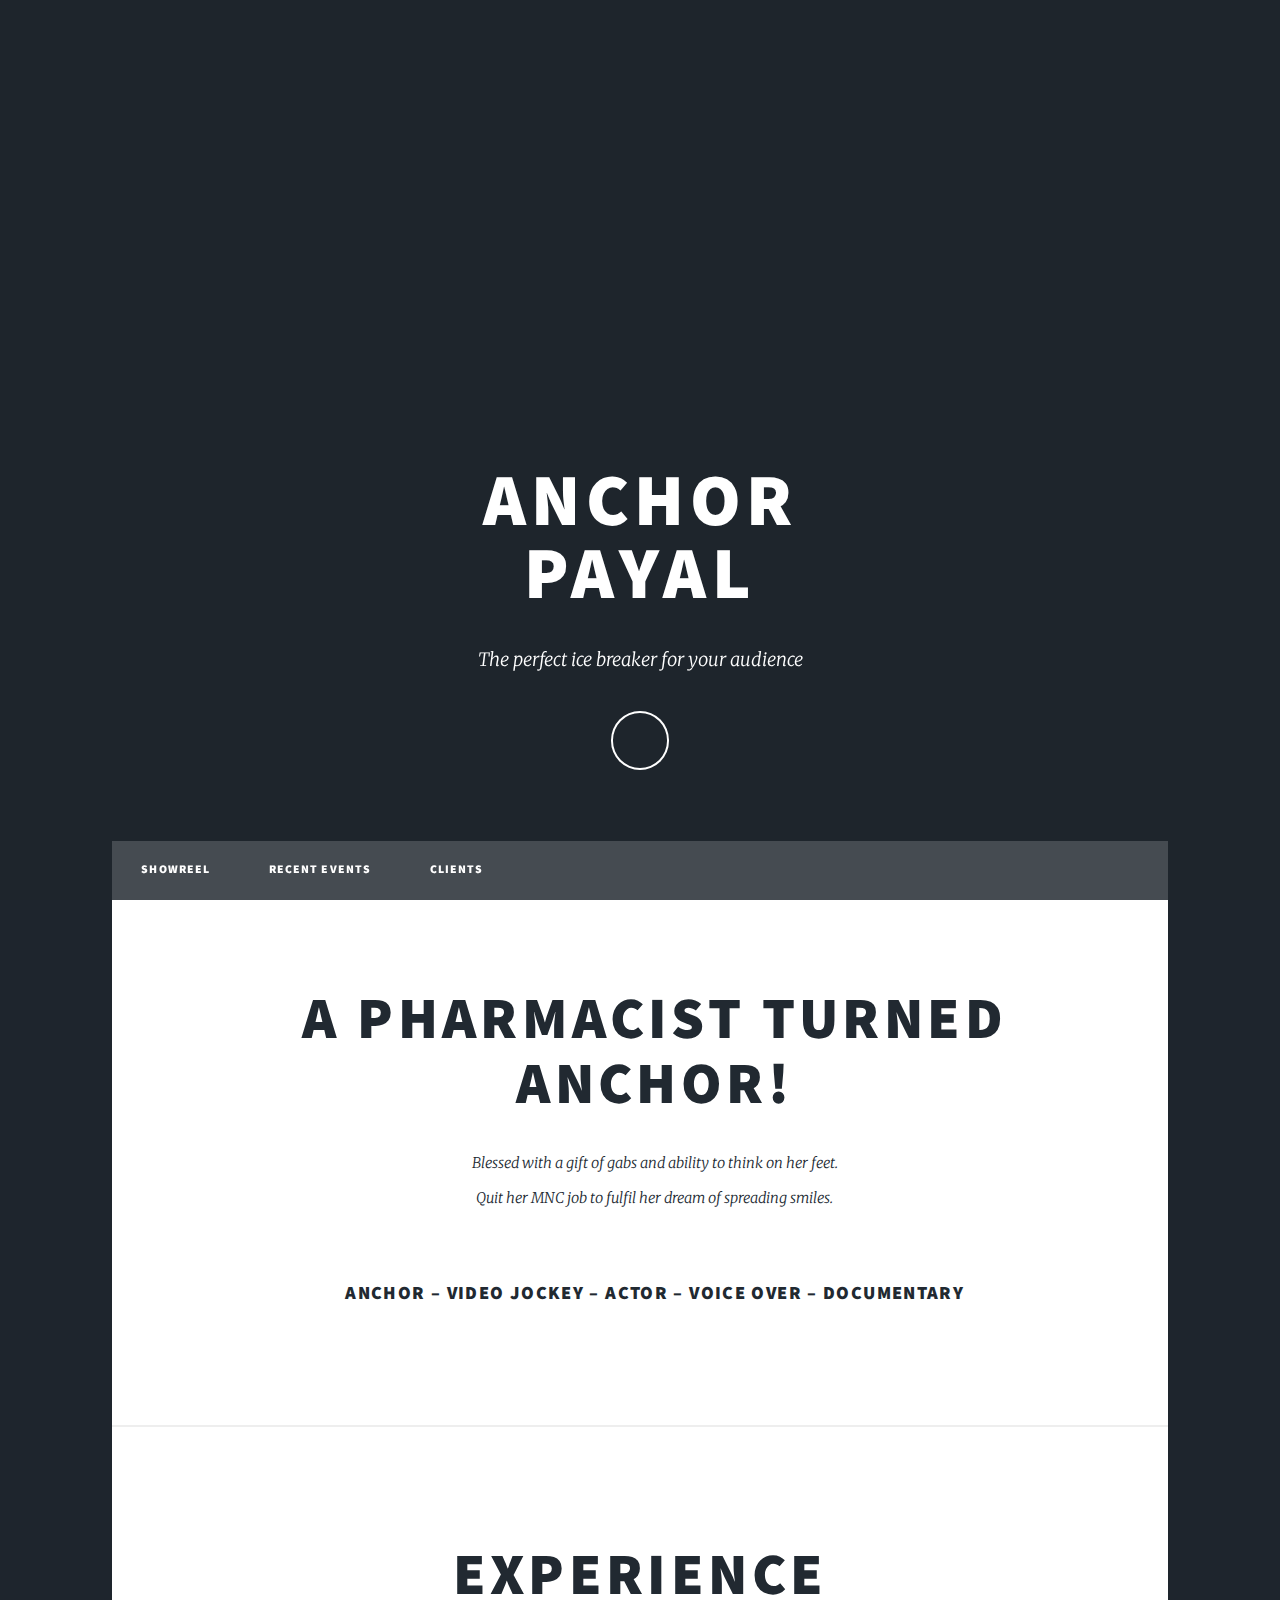
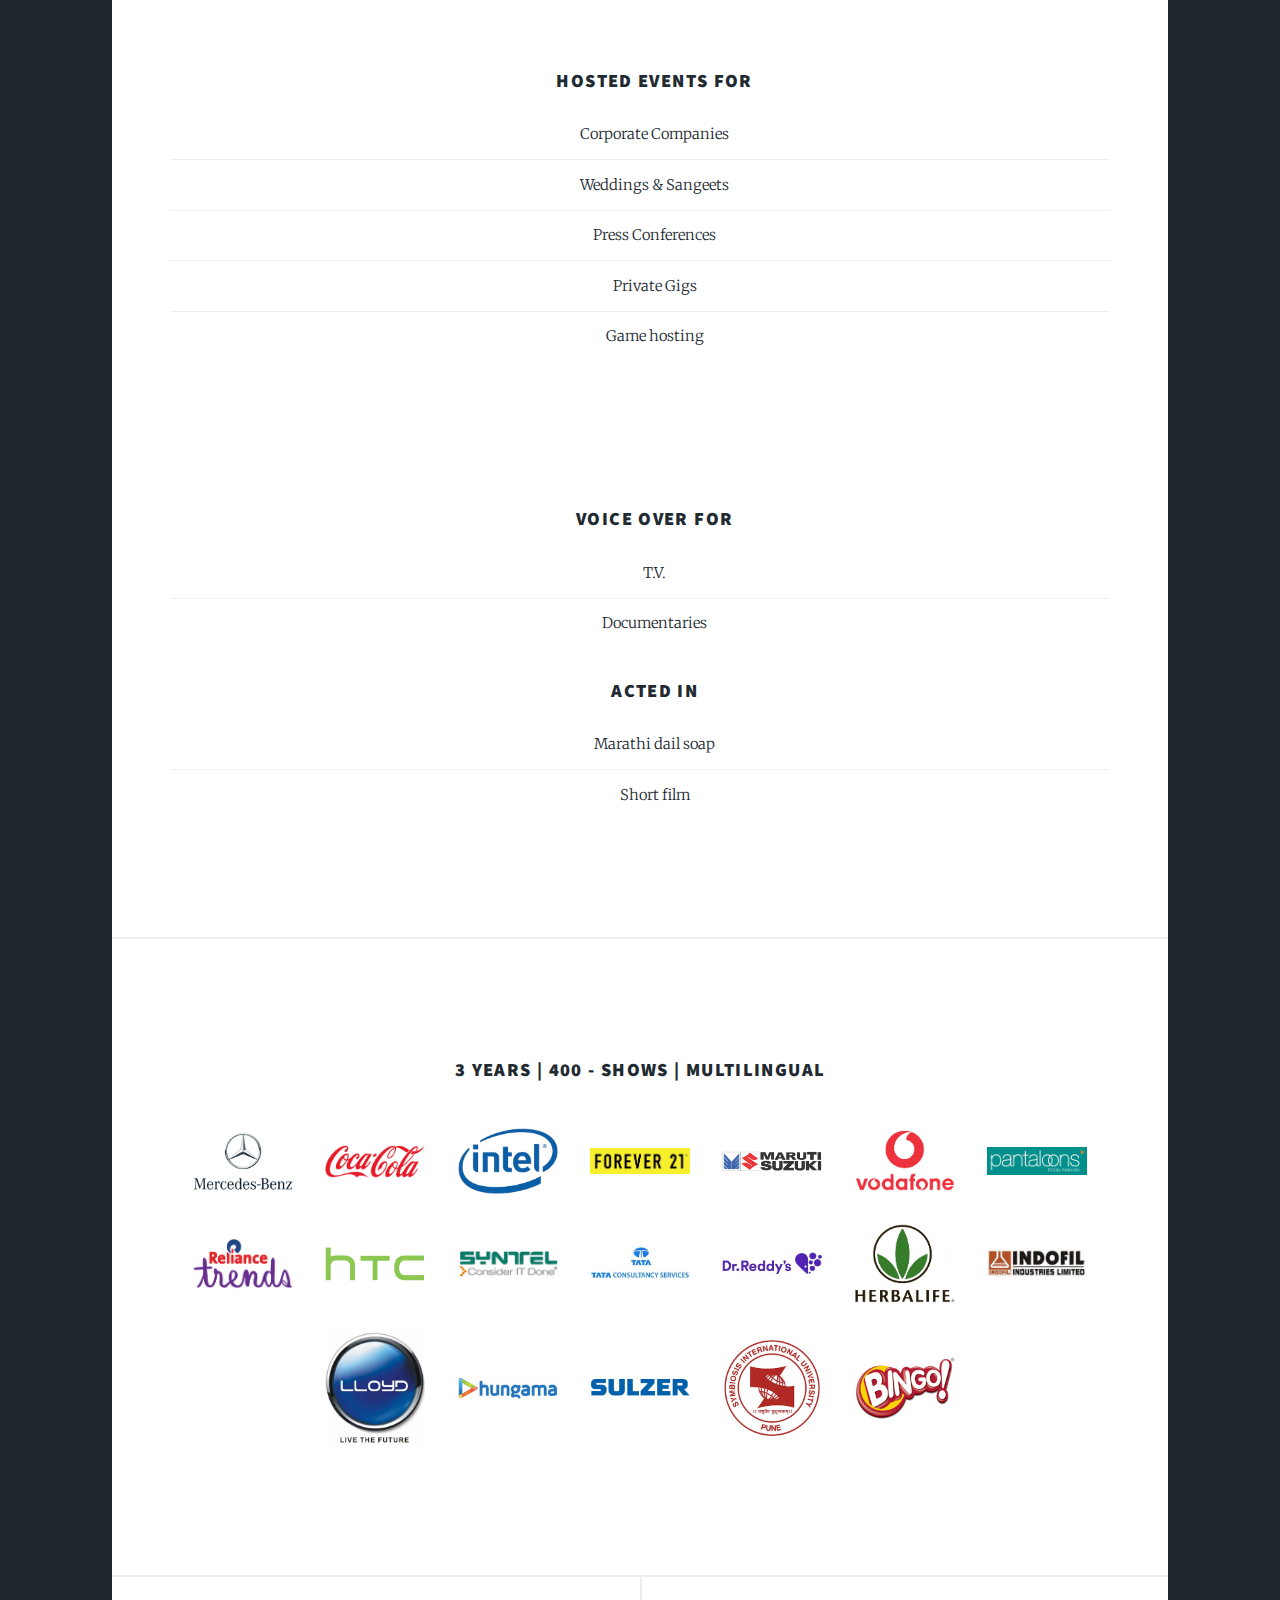
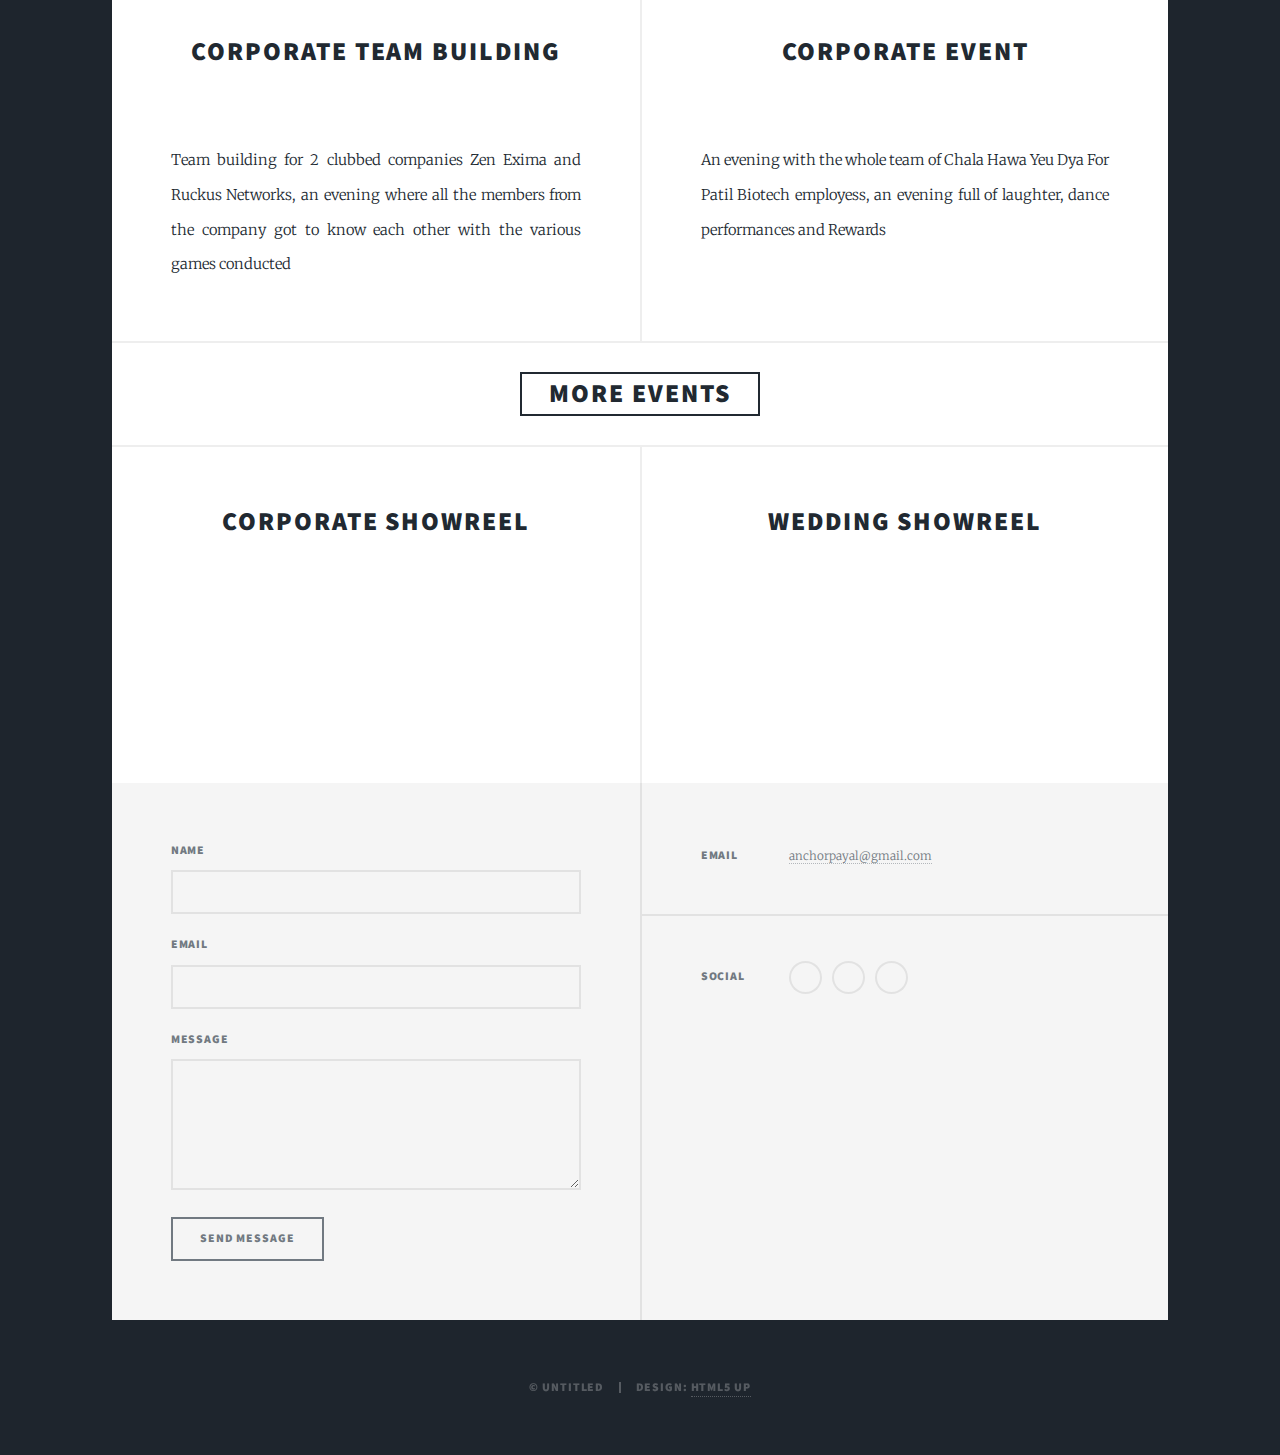
==== commit b50fb993: "Add gallery and featured event section" ====
--- a/index_dev.html
+++ b/index_dev.html
@@ -10,6 +10,10 @@
 		<meta charset="utf-8" />
 		<meta name="viewport" content="width=device-width, initial-scale=1, user-scalable=no" />
 		<link rel="stylesheet" href="assets/css/main.css" />
+
+
+                <link rel="stylesheet" href="assets/css/magnific-popup.css">
+
 		<noscript><link rel="stylesheet" href="assets/css/noscript.css" /></noscript>
 	</head>
 	<body class="is-loading">
@@ -36,6 +40,7 @@
 					<nav id="nav">
 						<ul class="links">
                                                   <li><a href="#showreel">Showreel</a></li>
+                                                  <li><a href="#events">Recent Events</a></li>
 						  <li><a href="#clients">Clients</a></li>
 						</ul>
 						<ul class="icons">
@@ -129,6 +134,30 @@
                                                           </header>
 							</article>
 
+                                                        <section class="posts" id="events">
+                                                          <article>
+							    <header>
+							      <h2>Corporate Team Building</h2>
+							    </header>
+							    <a href="#" id="udaipur" class="image fit"><img src="images/gallery/udaipur/01.jpg" alt=""></a>
+							    <p>Team building for 2 clubbed companies Zen Exima and Ruckus Networks, an evening where all the members from the company got to know each other with the various games conducted</p>
+							  </article>
+
+                                                          <article>
+							    <header>
+							      <h2>Corporate Event</h2>
+							    </header>
+							    <a href="#" id="dy_patil" class="image fit"><img src="images/gallery/dy_patil/01.jpg" alt=""></a>
+							    <p>An evening with the whole team of Chala Hawa Yeu Dya For Patil Biotech employess, an evening full of laughter, dance performances and Rewards</p>
+							  </article>
+                                                        </section>
+                                                        <section class="post featured-button" id="gallery">
+                                                          <article>
+                                                            <ul class="actions">
+							      <li><a href="#header" class="button more-events">More Events</a></li>
+						            </ul>
+                                                          </article>
+                                                        </section>
 
 						<!-- Posts -->
 							<section class="posts" id="showreel">
@@ -198,6 +227,7 @@
 			<script src="assets/js/jquery.min.js"></script>
 			<script src="assets/js/jquery.scrollex.min.js"></script>
 			<script src="assets/js/jquery.scrolly.min.js"></script>
+                        <script src="assets/js/jquery.mag.popup.js"></script>
 			<script src="assets/js/skel.min.js"></script>
 			<script src="assets/js/util.js"></script>
 			<script src="assets/js/main.js"></script>
--- a/assets/css/main.css
+++ b/assets/css/main.css
@@ -3629,6 +3629,18 @@
 				text-align: center;
 			}
 
+                        #main > .post.featured-button {
+				text-align: center;
+			        padding: 1rem 1rem 1rem 1rem;
+			}
+
+                        #main > .post.featured-button .actions {
+                            margin:0;
+				text-align: center;
+			        padding: 1rem 1rem 1rem 1rem;
+			}
+
+
 			@media screen and (max-width: 1280px) {
 
 				#main > .post {
@@ -4507,3 +4519,7 @@
 		}
 
 	}
+
+        .more-events {
+            font-size: 1.75rem;
+        }
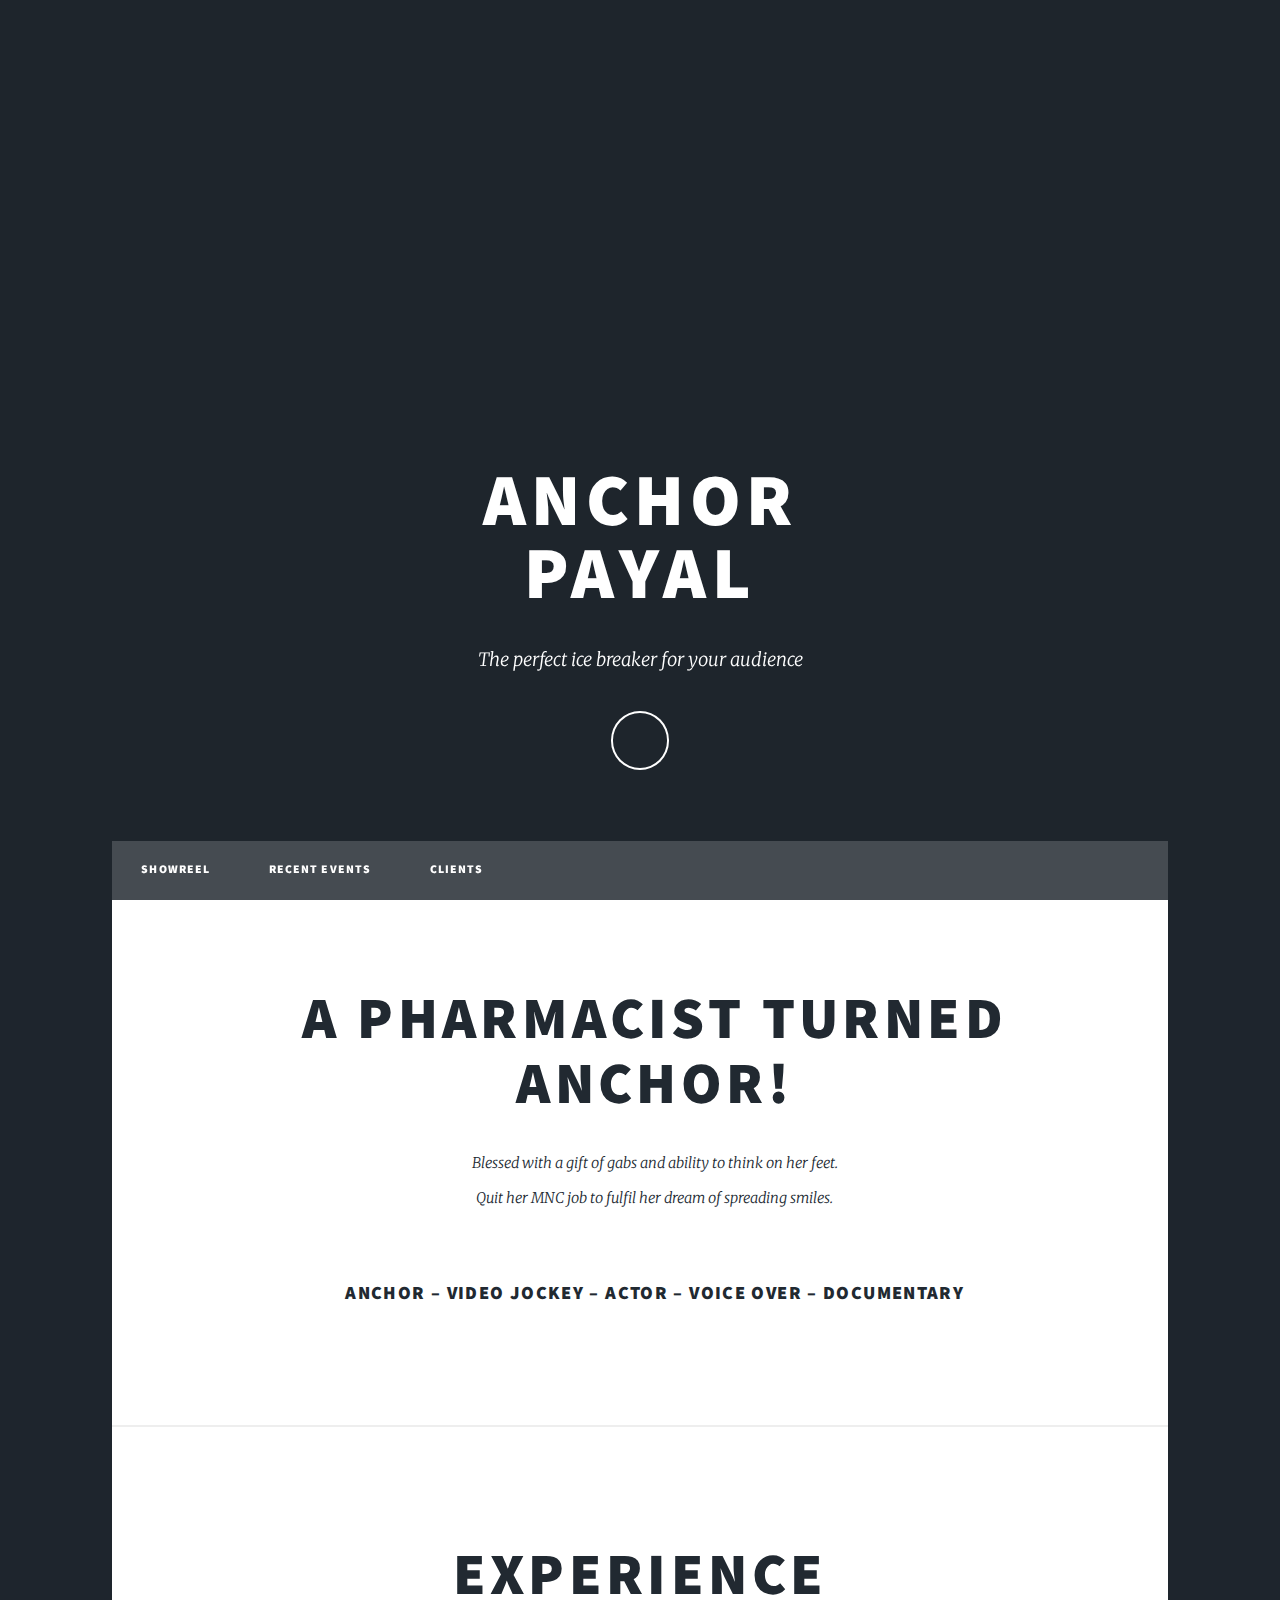
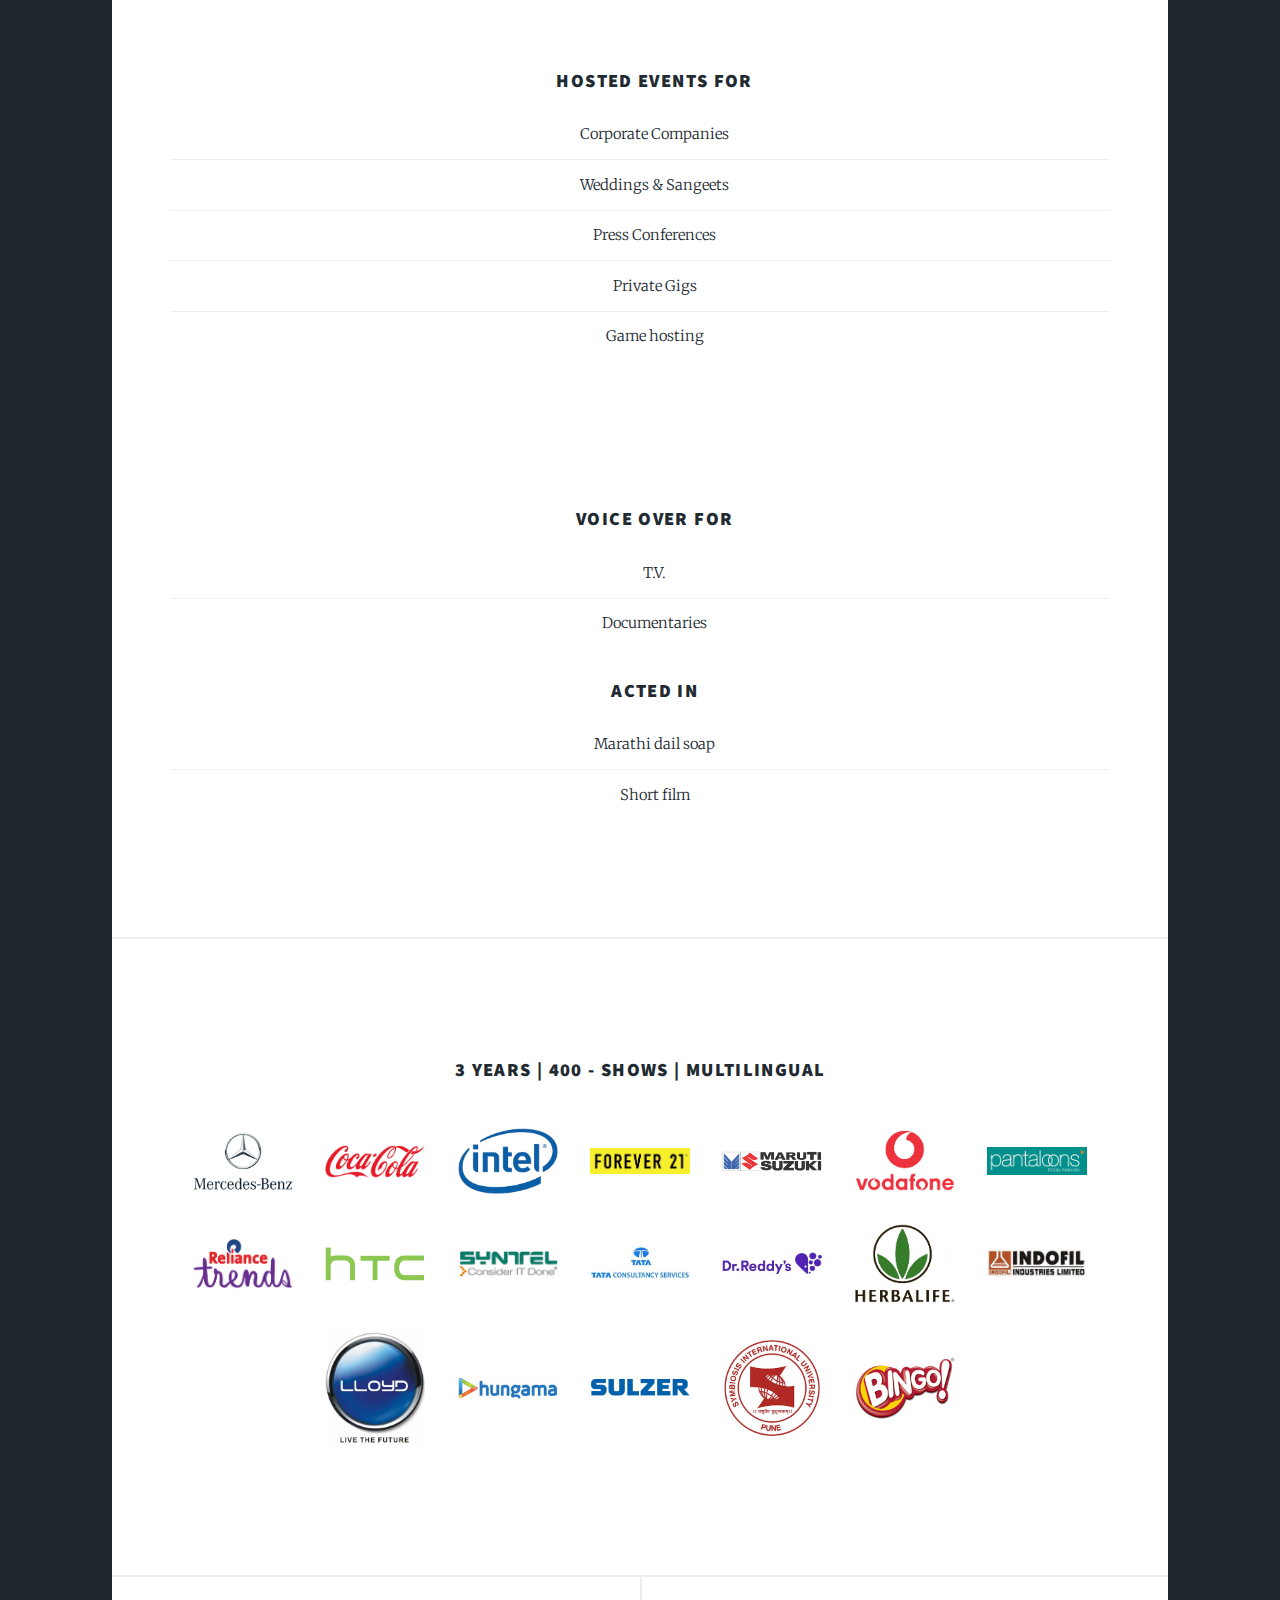
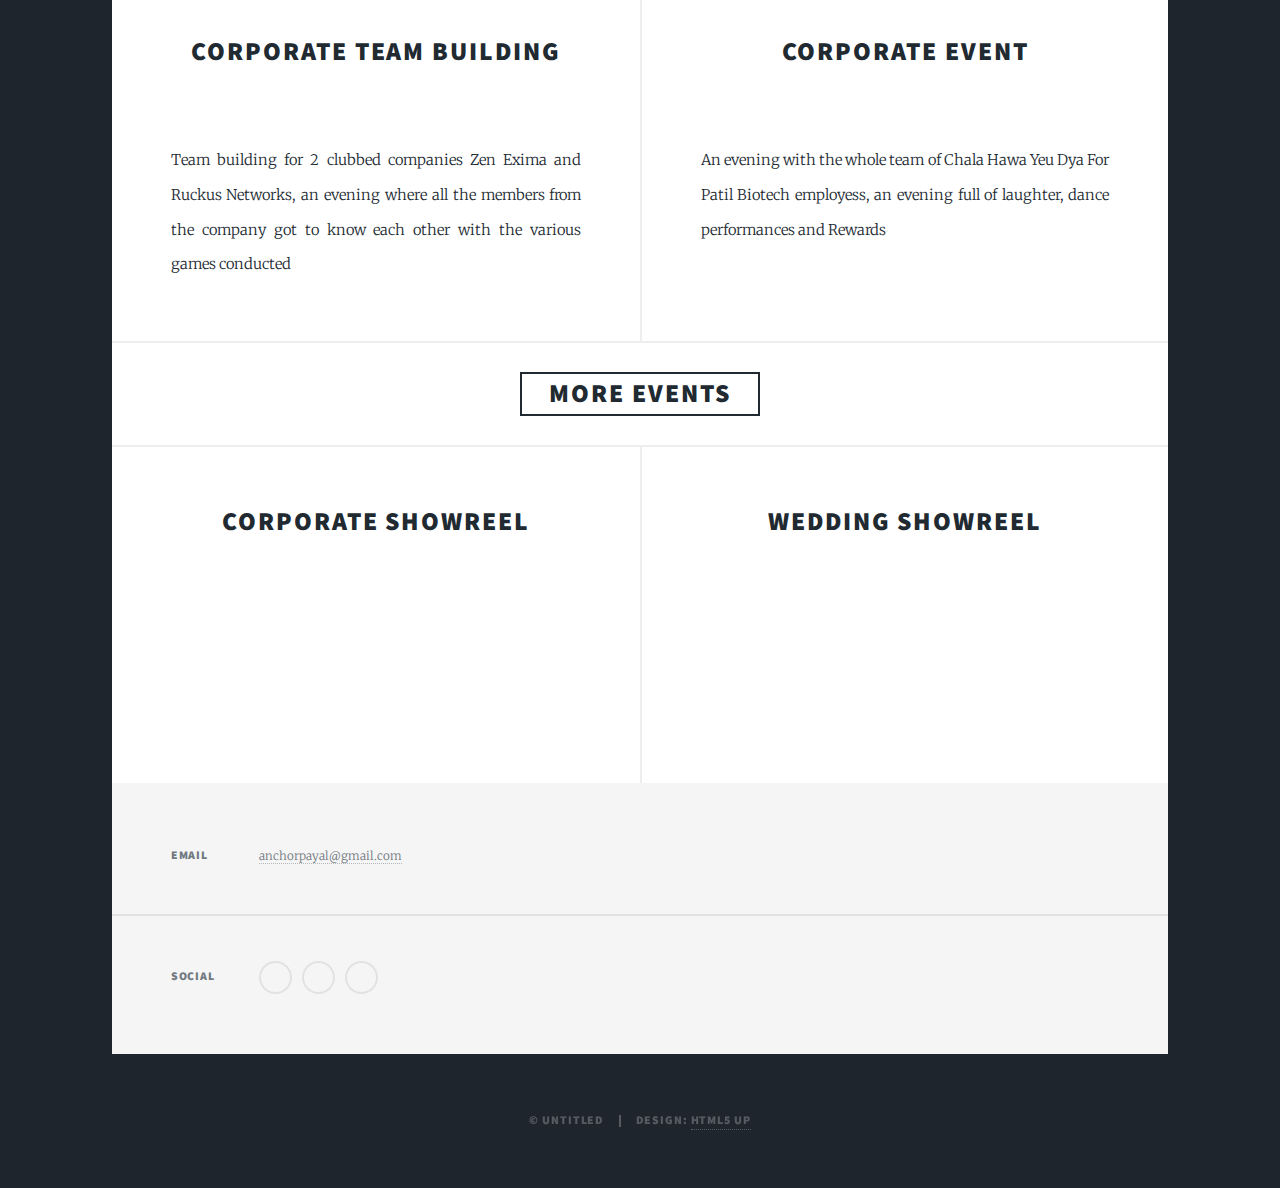
==== commit e072d0e6: "Remove contact form" ====
--- a/index_dev.html
+++ b/index_dev.html
@@ -179,25 +179,6 @@
 
 				<!-- Footer -->
 					<footer id="footer">
-						<section>
-							<form method="post" action="#">
-								<div class="field">
-									<label for="name">Name</label>
-									<input type="text" name="name" id="name" />
-								</div>
-								<div class="field">
-									<label for="email">Email</label>
-									<input type="text" name="email" id="email" />
-								</div>
-								<div class="field">
-									<label for="message">Message</label>
-									<textarea name="message" id="message" rows="3"></textarea>
-								</div>
-								<ul class="actions">
-									<li><input type="submit" value="Send Message" /></li>
-								</ul>
-							</form>
-						</section>
 						<section class="split contact">
 							<section>
 								<h3>Email</h3>
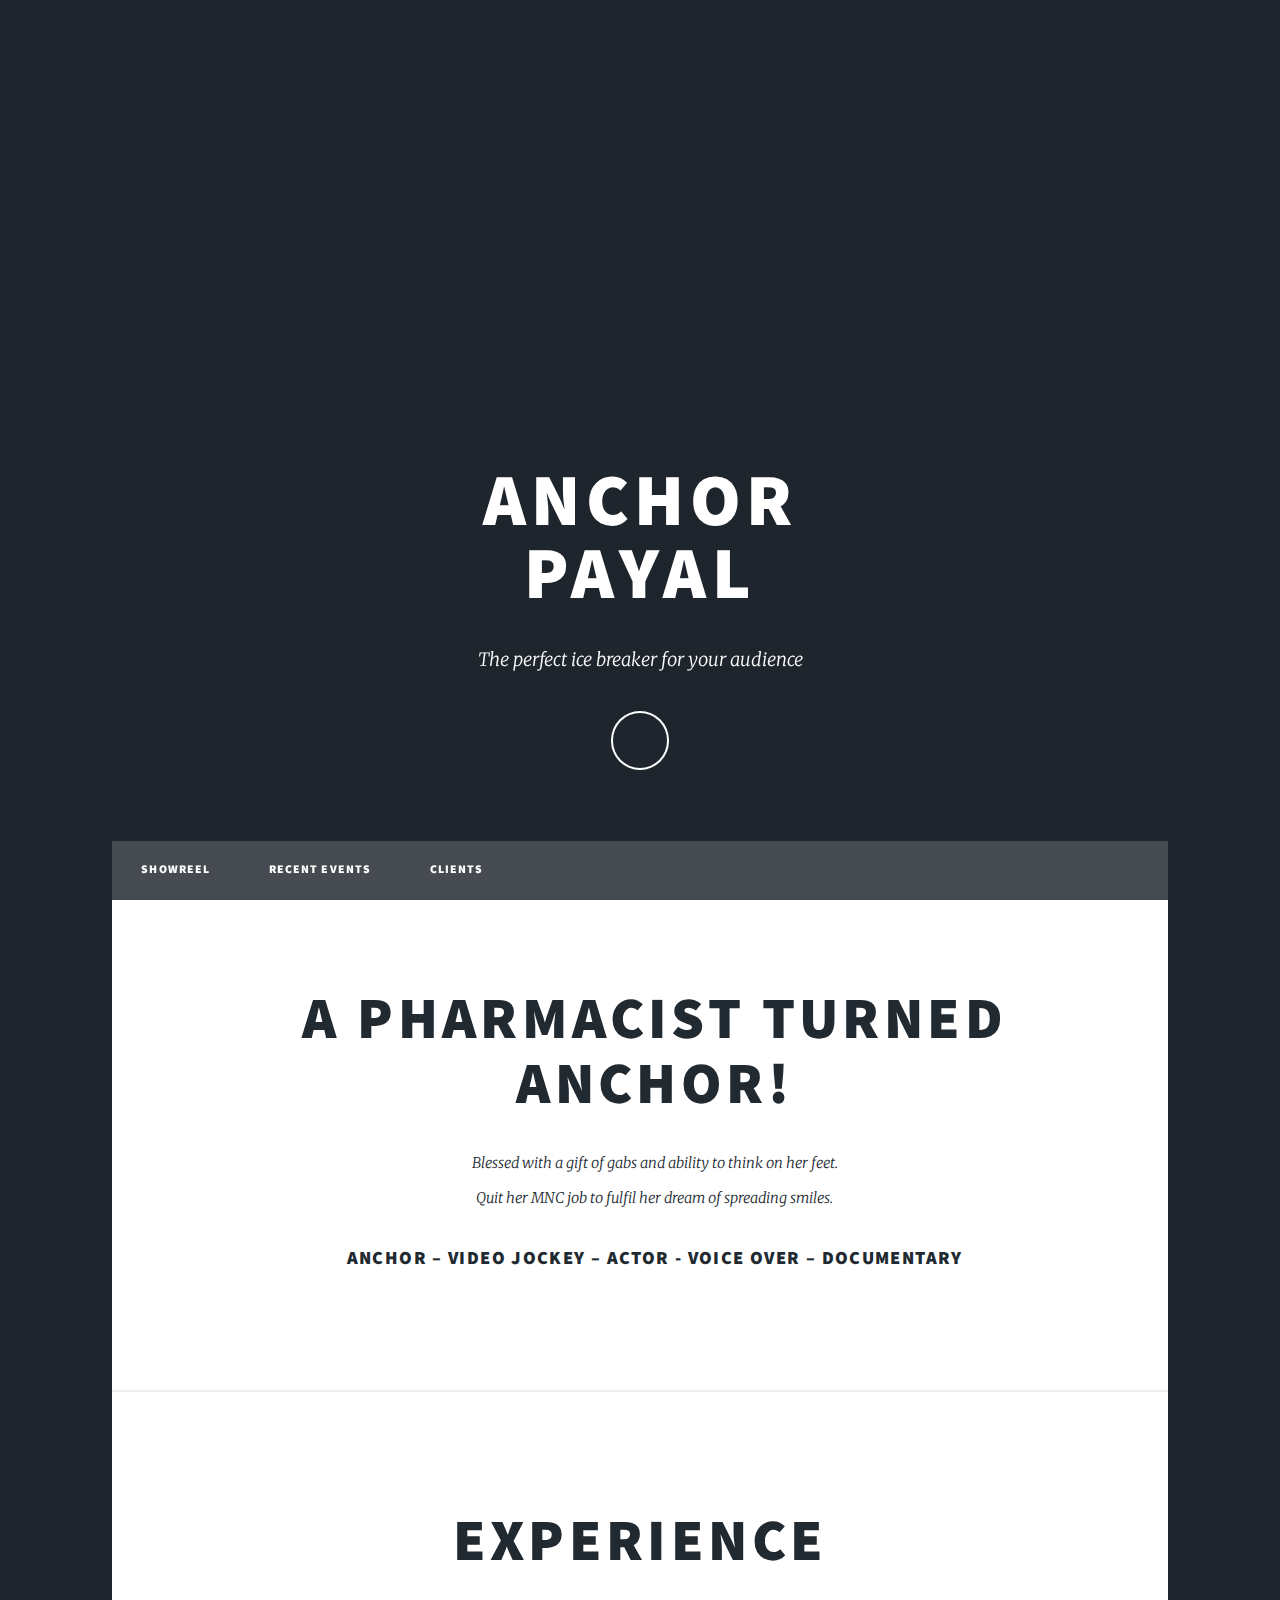
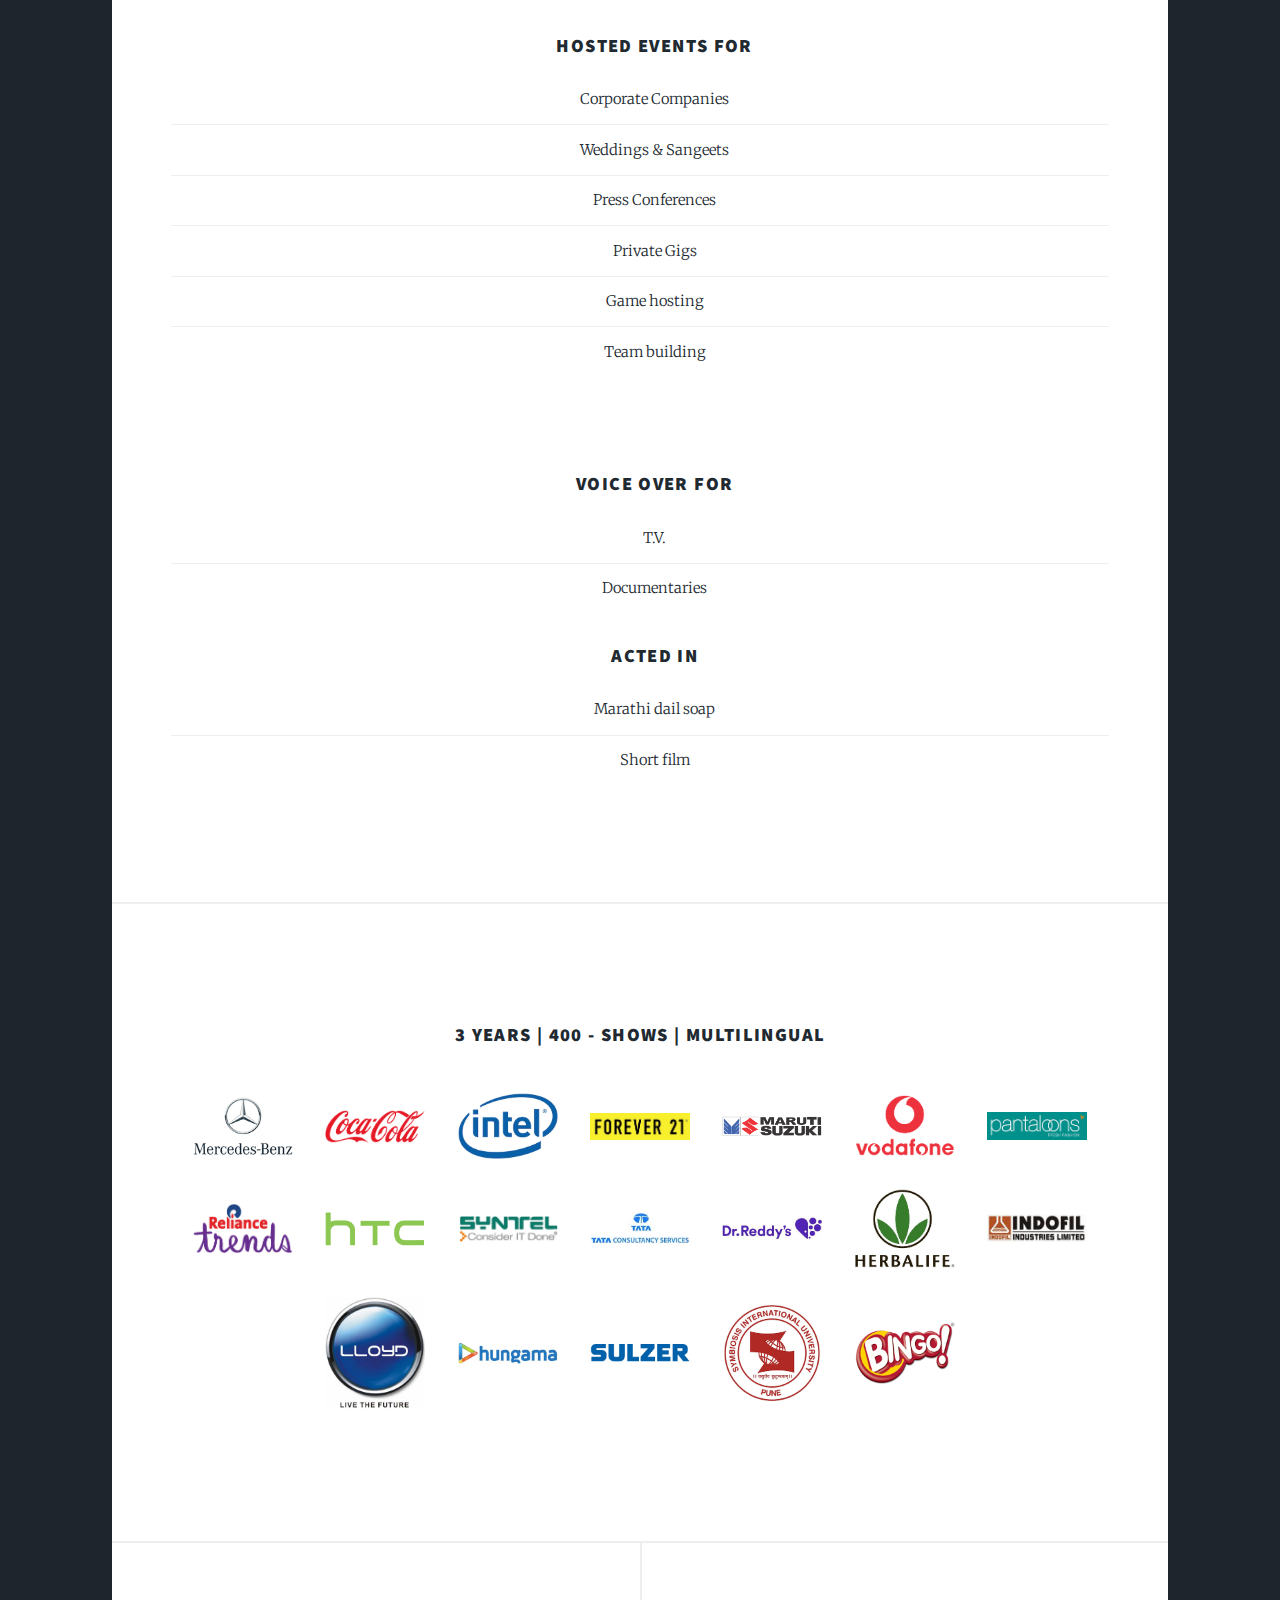
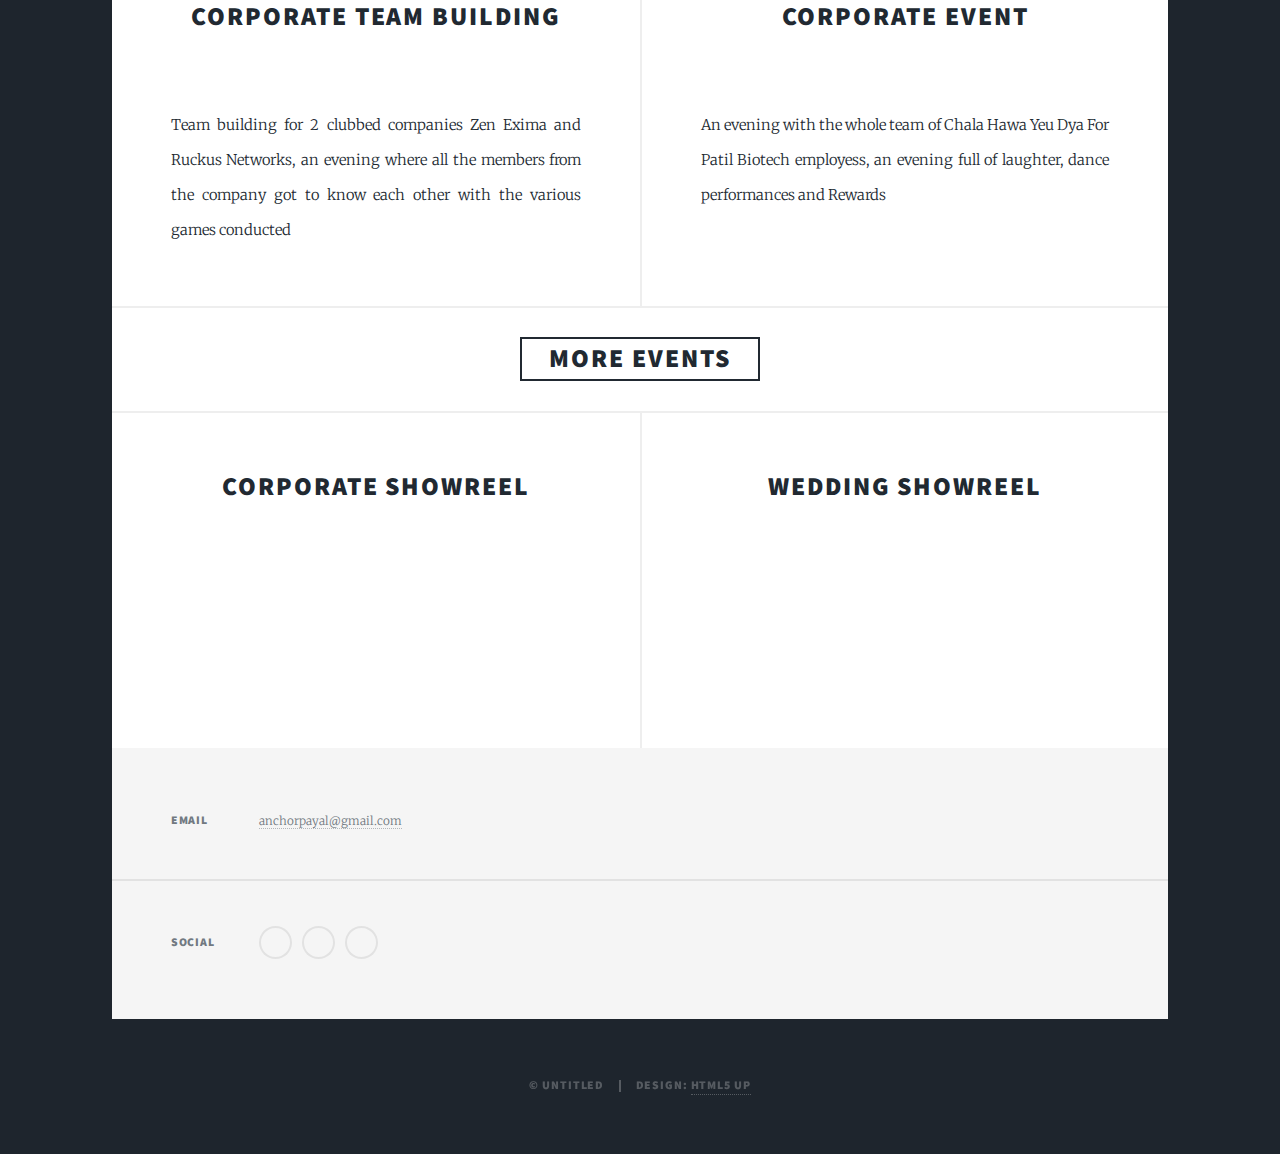
==== commit e9034d86: "Minor formatting changes" ====
--- a/index_dev.html
+++ b/index_dev.html
@@ -61,9 +61,9 @@
 							    <h2>A Pharmacist turned Anchor!</h2>
                                                             <p>
                                                               Blessed with a gift of gabs and ability to think on her feet.<br/>
-                                                              Quit her MNC job to fulfil her dream of spreading smiles.<br/><br/>
-                                                            </p>
-                                                            <p><h3>Anchor – Video Jockey – Actor – Voice Over – Documentary</h3></p>
+                                                              Quit her MNC job to fulfil her dream of spreading smiles.<br/>
+                                                            </p>
+                                                            <p><h3>Anchor – Video Jockey – Actor - Voice Over – Documentary</h3></p>
 
 							  </header>
 
@@ -82,6 +82,7 @@
                                                                 <li>Press Conferences</li>
                                                                 <li>Private Gigs</li>
                                                                 <li>Game hosting</li>
+                                                                <li>Team building</li>
                                                               </ul>
                                                             </p>
 							  </header>
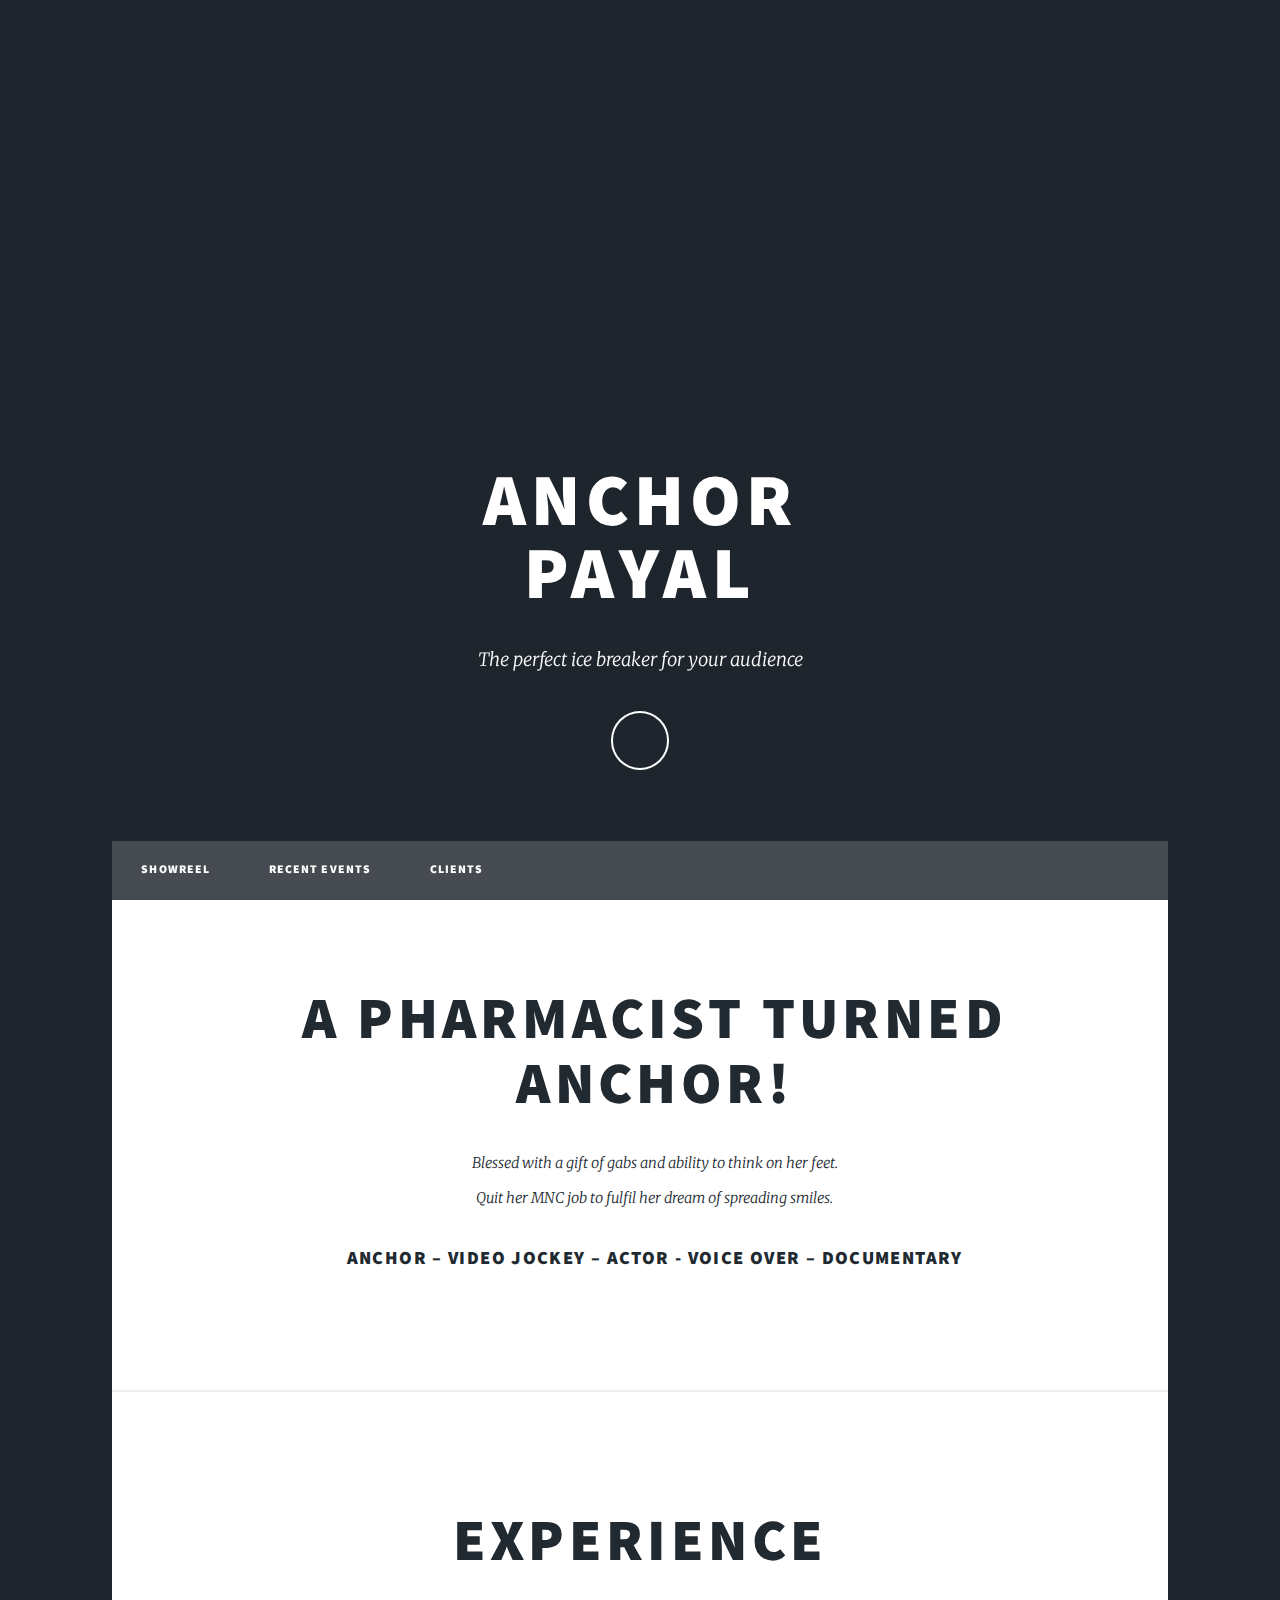
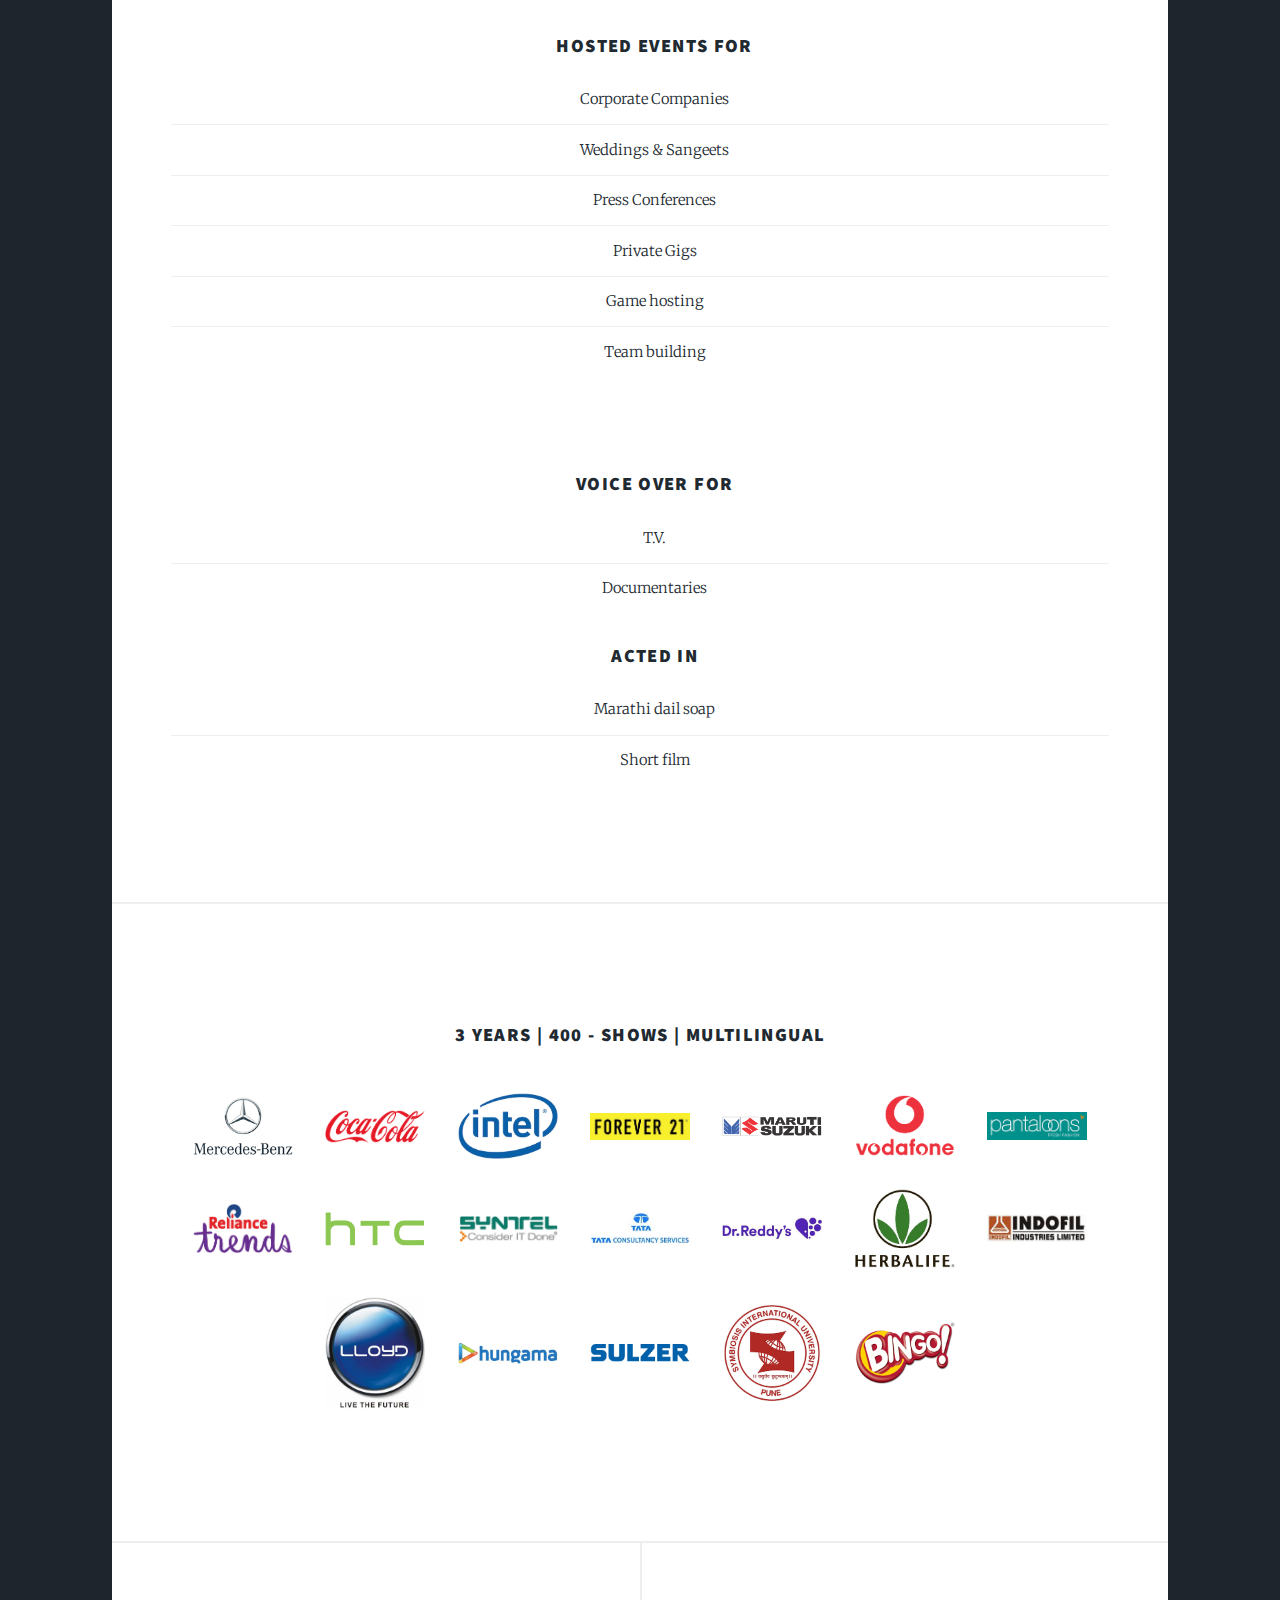
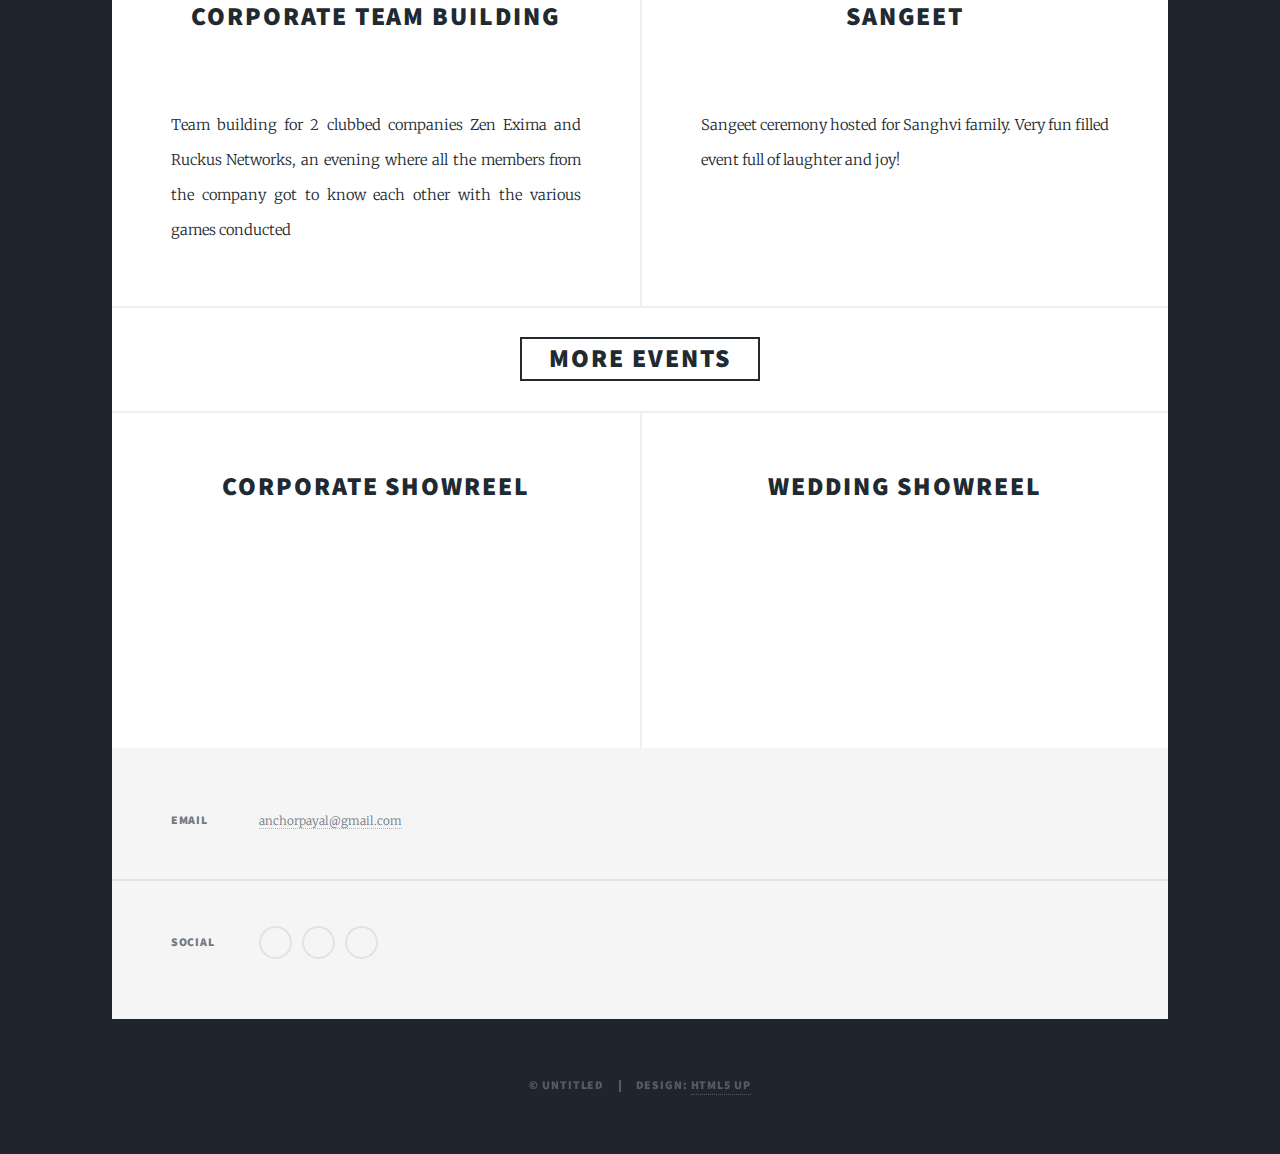
==== commit 1cdb055f: "Add 3rd march 2018 sangeet event" ====
--- a/index_dev.html
+++ b/index_dev.html
@@ -146,10 +146,10 @@
 
                                                           <article>
 							    <header>
-							      <h2>Corporate Event</h2>
+							      <h2>Sangeet</h2>
 							    </header>
-							    <a href="#" id="dy_patil" class="image fit"><img src="images/gallery/dy_patil/01.jpg" alt=""></a>
-							    <p>An evening with the whole team of Chala Hawa Yeu Dya For Patil Biotech employess, an evening full of laughter, dance performances and Rewards</p>
+							    <a href="#" id="sangeet" class="image fit"><img src="https://s3.ap-south-1.amazonaws.com/payalb/gallery/3_march_2018/3_march_2018-7.jpg" alt=""></a>
+							    <p>Sangeet ceremony hosted for Sanghvi family. Very fun filled event full of laughter and joy!</p>
 							  </article>
                                                         </section>
                                                         <section class="post featured-button" id="gallery">
--- a/assets/css/main.css
+++ b/assets/css/main.css
@@ -2699,6 +2699,7 @@
 							padding-top: 0;
 						}
 
+
 			}
 
 	dl {
@@ -3100,7 +3101,7 @@
 		@media screen and (orientation: portrait) {
 
 			#wrapper > .bg {
-				background-size: auto,								auto,														auto 175%;
+				background-size: 180%, 100%;
 			}
 
 		}
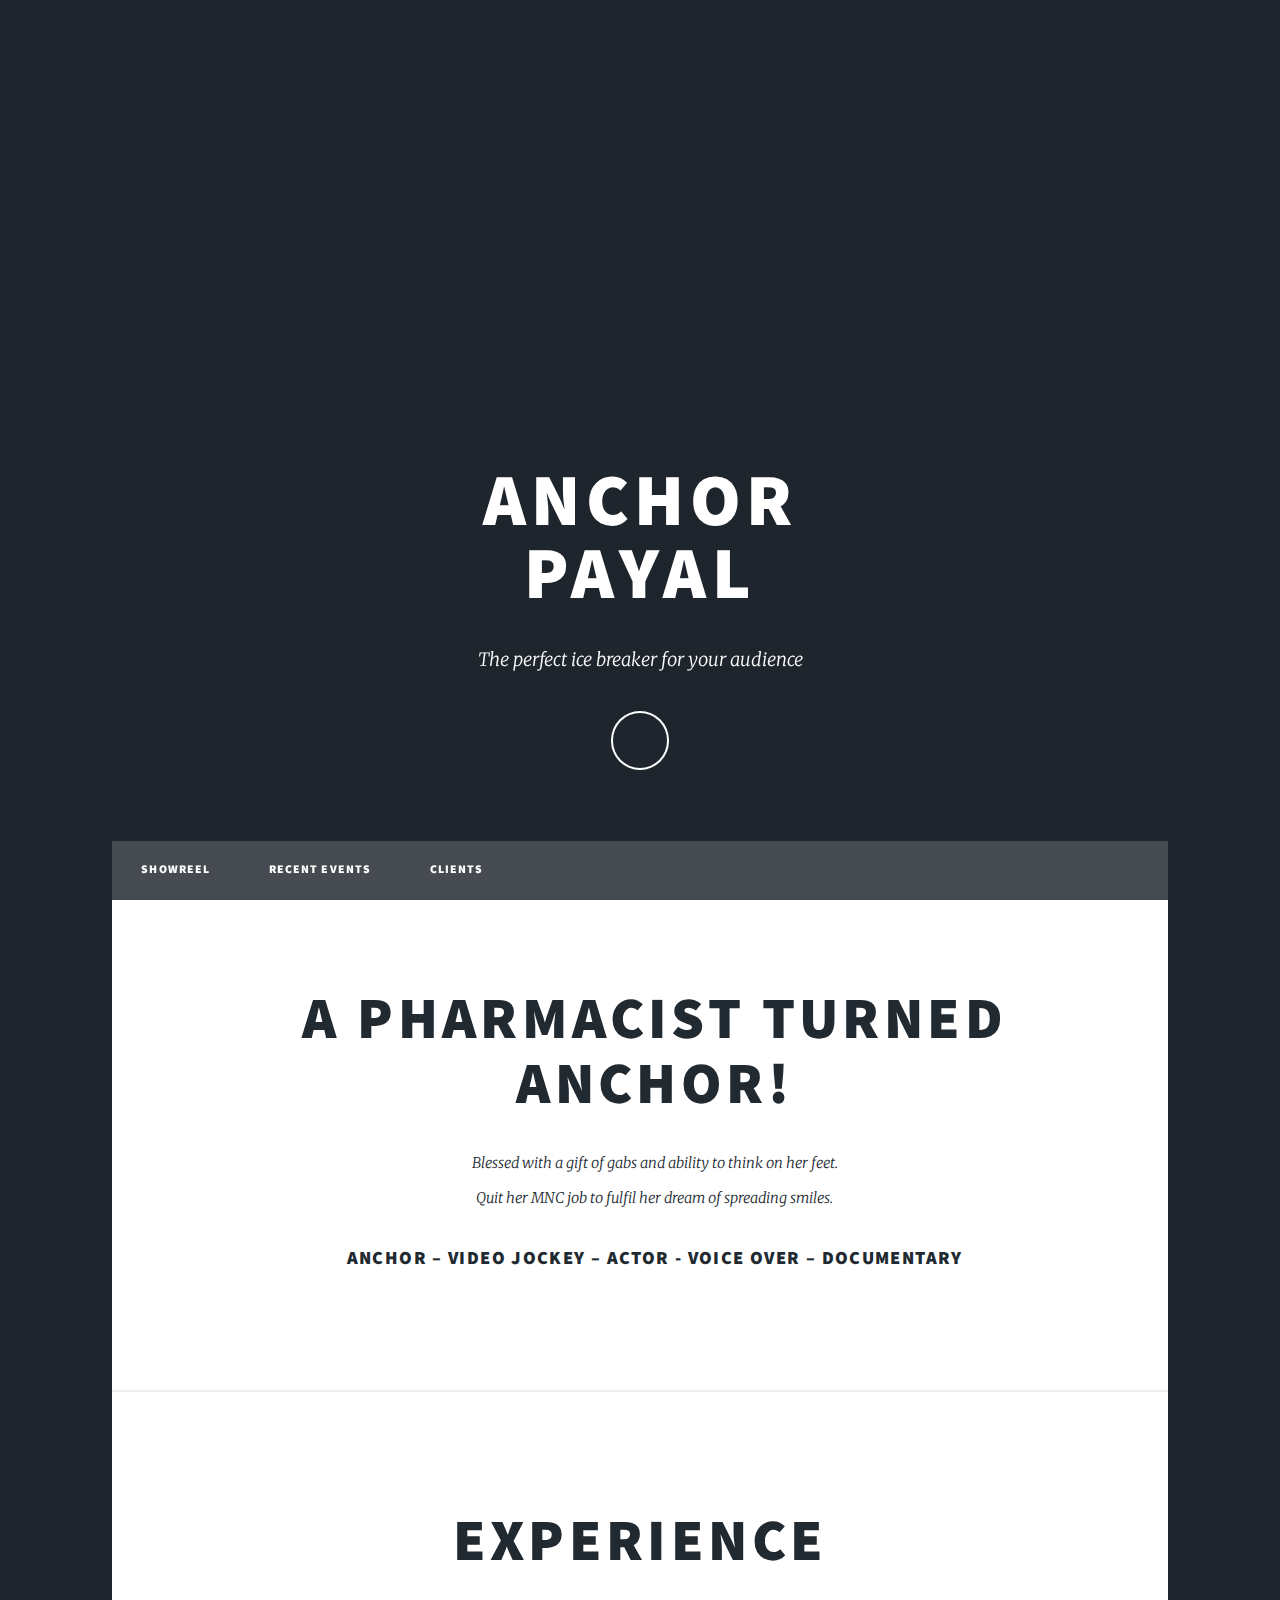
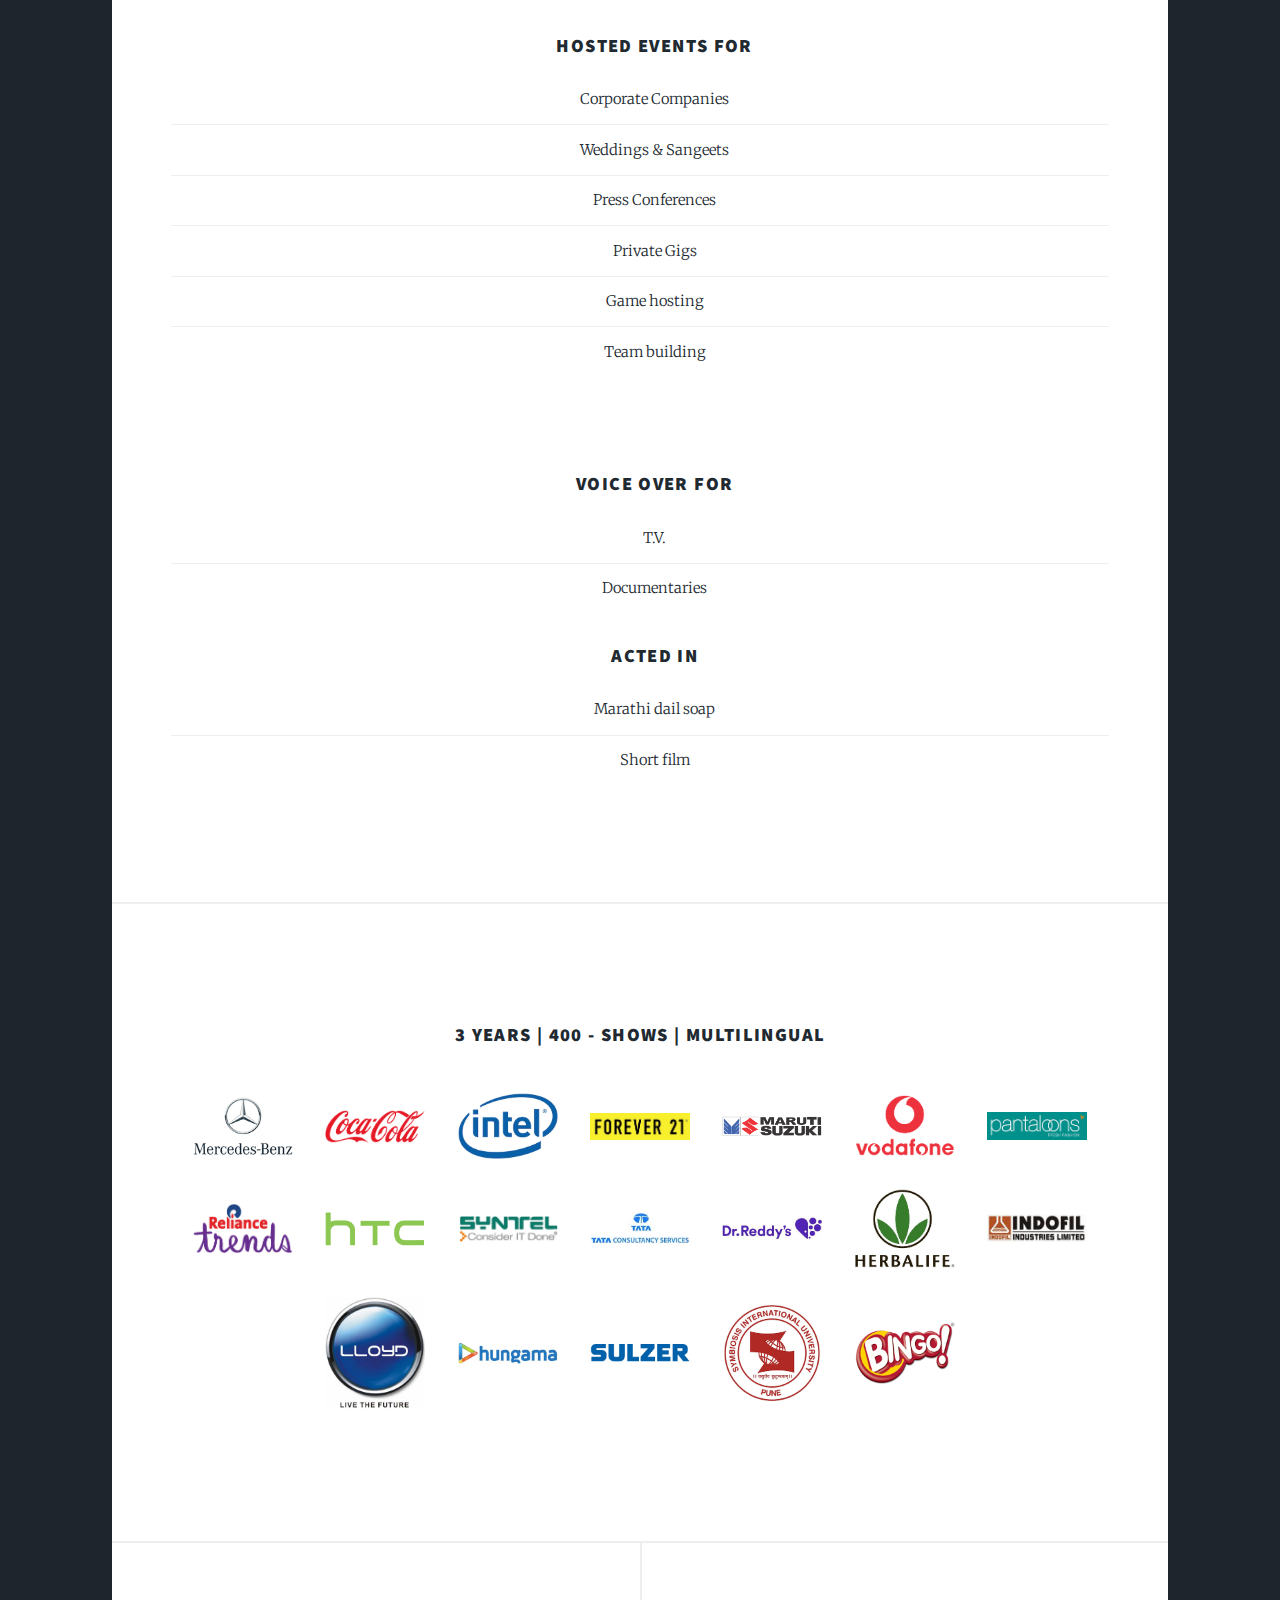
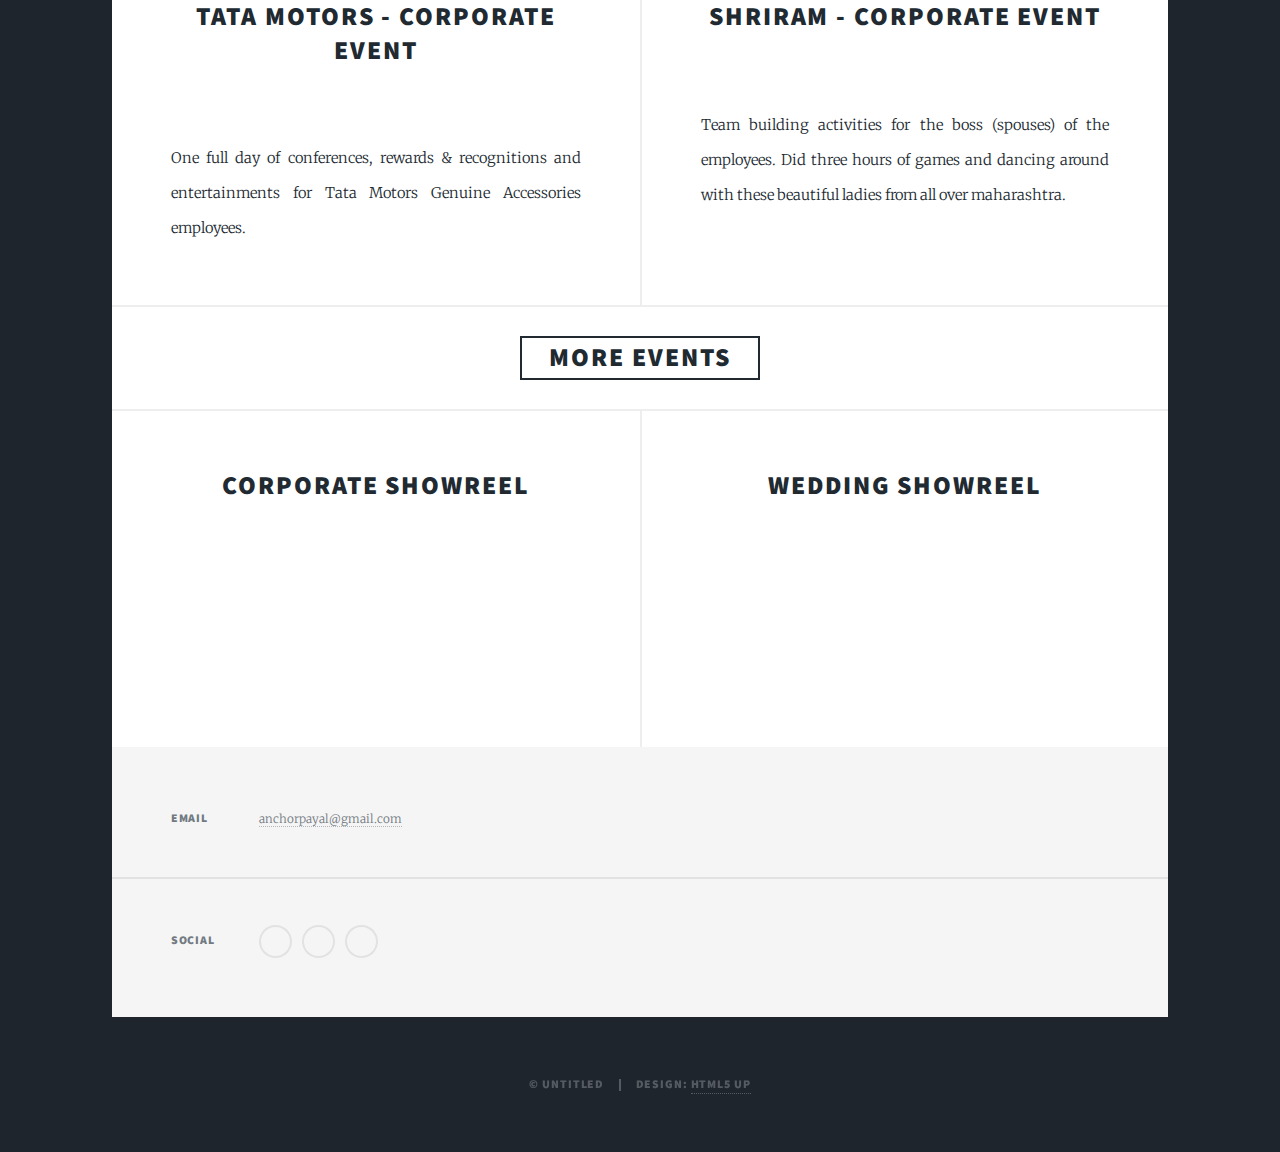
==== commit d9e81788: "Update events" ====
--- a/index_dev.html
+++ b/index_dev.html
@@ -138,18 +138,18 @@
                                                         <section class="posts" id="events">
                                                           <article>
 							    <header>
-							      <h2>Corporate Team Building</h2>
+							      <h2>Tata Motors - Corporate Event</h2>
 							    </header>
-							    <a href="#" id="udaipur" class="image fit"><img src="images/gallery/udaipur/01.jpg" alt=""></a>
-							    <p>Team building for 2 clubbed companies Zen Exima and Ruckus Networks, an evening where all the members from the company got to know each other with the various games conducted</p>
+							    <a href="#" id="event_1" class="image fit"><img src="images/gallery/udaipur/01.jpg" alt=""></a>
+							    <p>One full day of conferences, rewards & recognitions and entertainments for Tata Motors Genuine Accessories employees.</p>
 							  </article>
 
                                                           <article>
 							    <header>
-							      <h2>Sangeet</h2>
+							      <h2>Shriram - Corporate Event</h2>
 							    </header>
-							    <a href="#" id="sangeet" class="image fit"><img src="https://s3.ap-south-1.amazonaws.com/payalb/gallery/3_march_2018/3_march_2018-7.jpg" alt=""></a>
-							    <p>Sangeet ceremony hosted for Sanghvi family. Very fun filled event full of laughter and joy!</p>
+							    <a href="#" id="event_2" class="image fit"><img src="https://s3.ap-south-1.amazonaws.com/payalb/gallery/3_march_2018/3_march_2018-7.jpg" alt=""></a>
+							    <p>Team building activities for the boss (spouses) of the employees. Did three hours of games and dancing around with these beautiful ladies from all over maharashtra.</p>
 							  </article>
                                                         </section>
                                                         <section class="post featured-button" id="gallery">
--- a/assets/css/main.css
+++ b/assets/css/main.css
@@ -2435,11 +2435,9 @@
 
         }
         .image.logo img {
-            height:100%;
             vertical-align: middle;
             width: 100px;
             top: 50%;
-            height:100%;
         }
 
 
